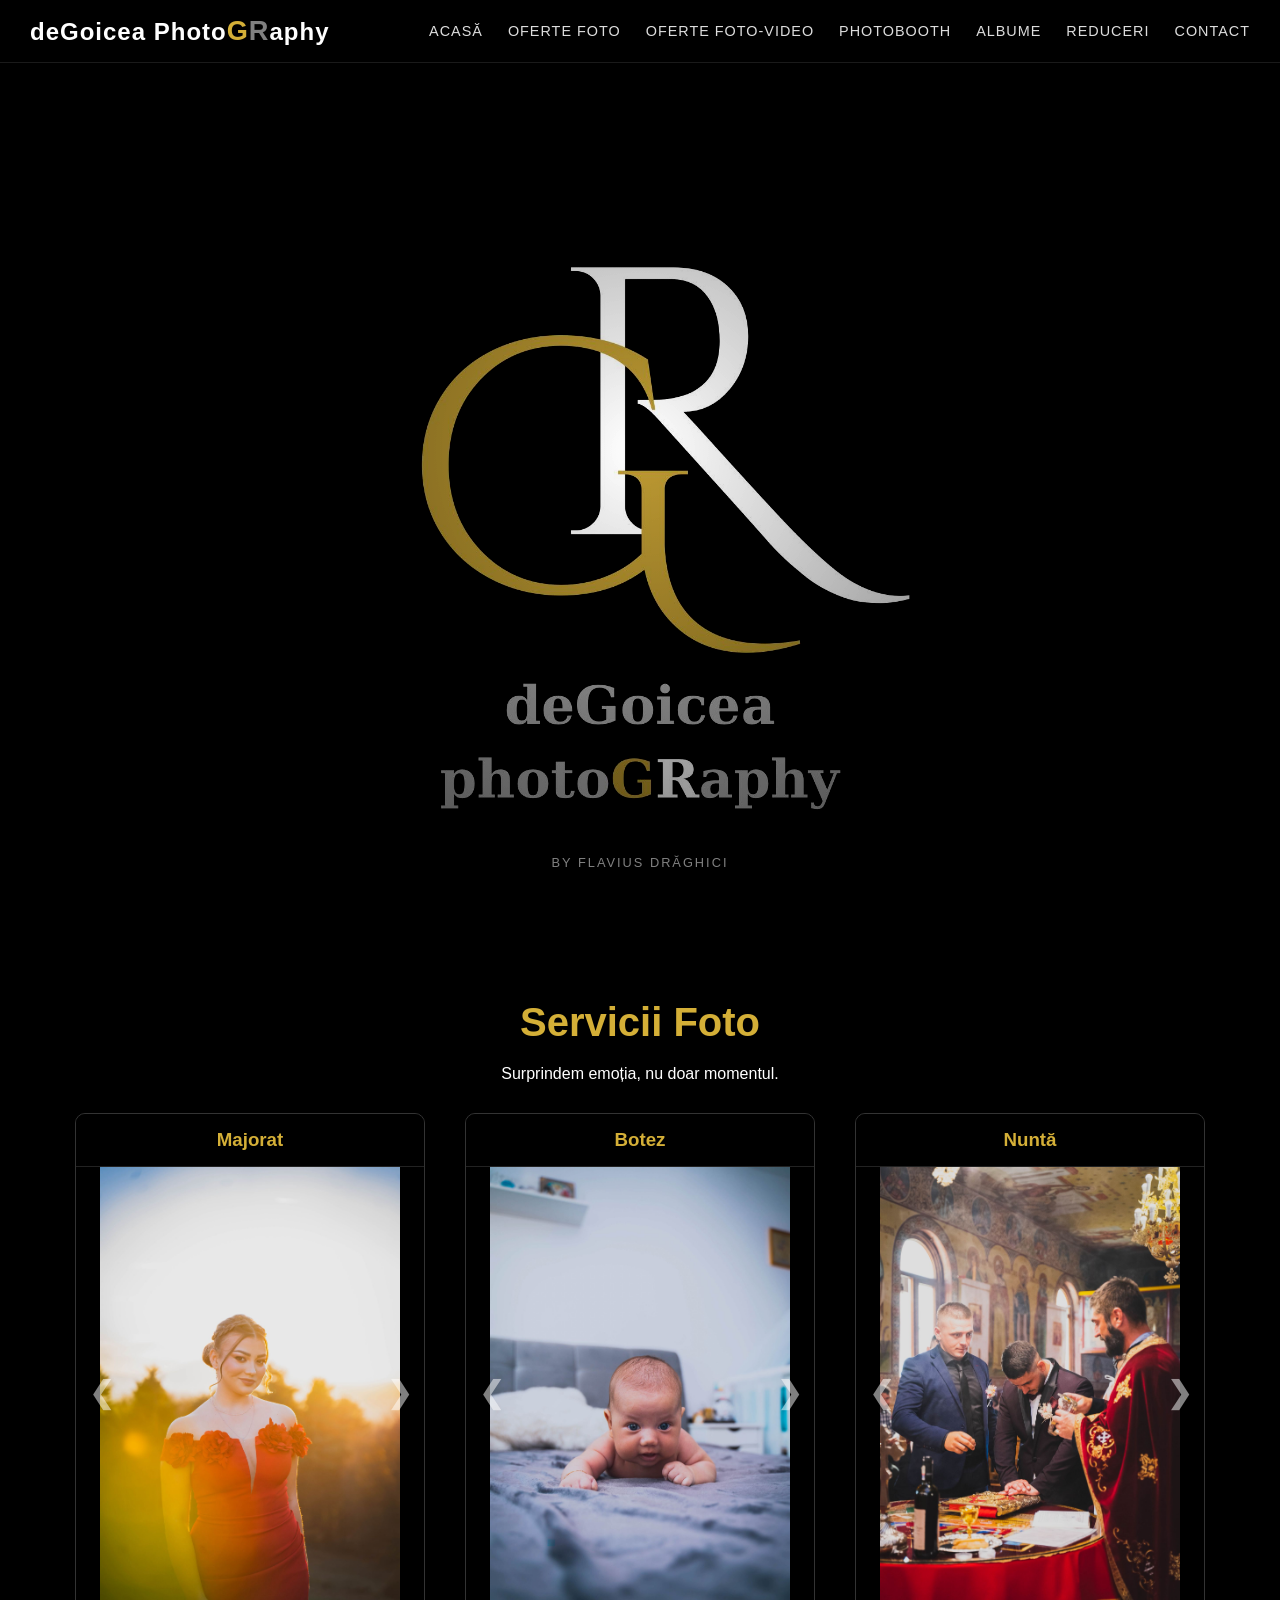
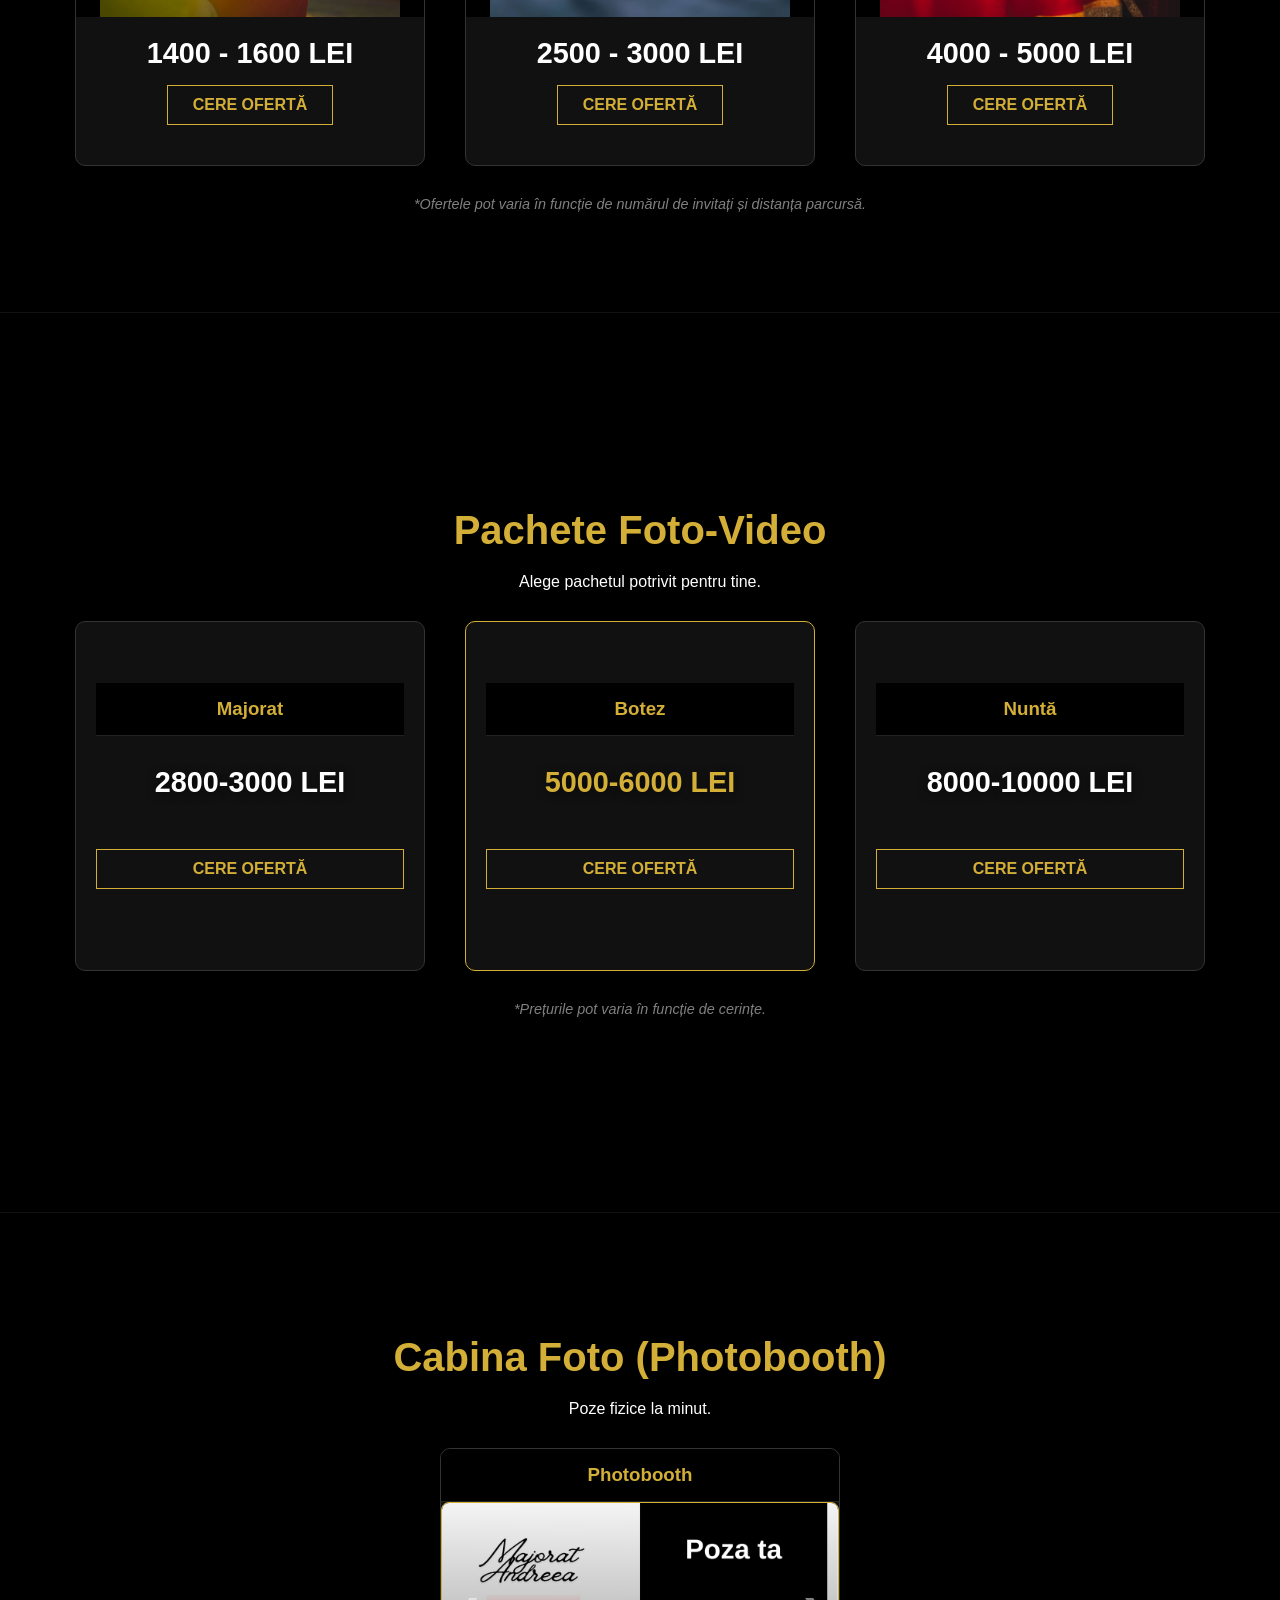
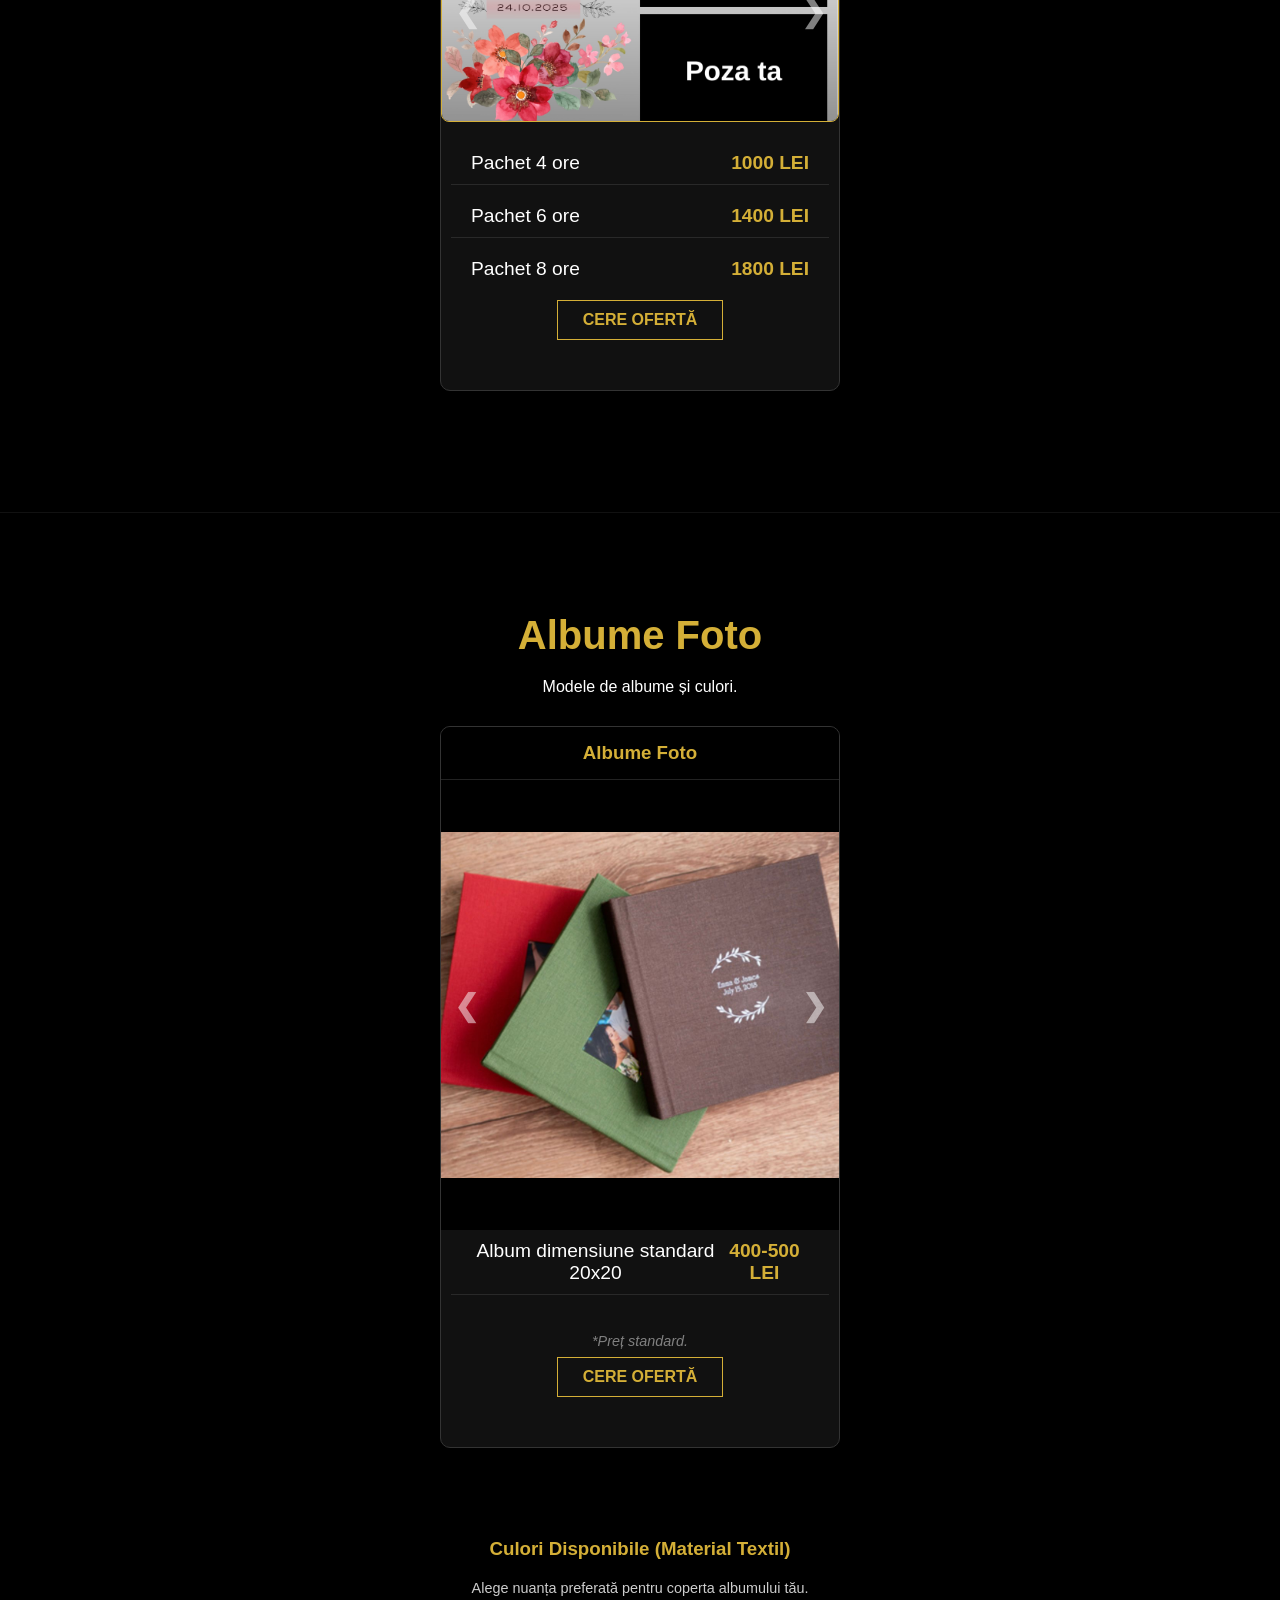
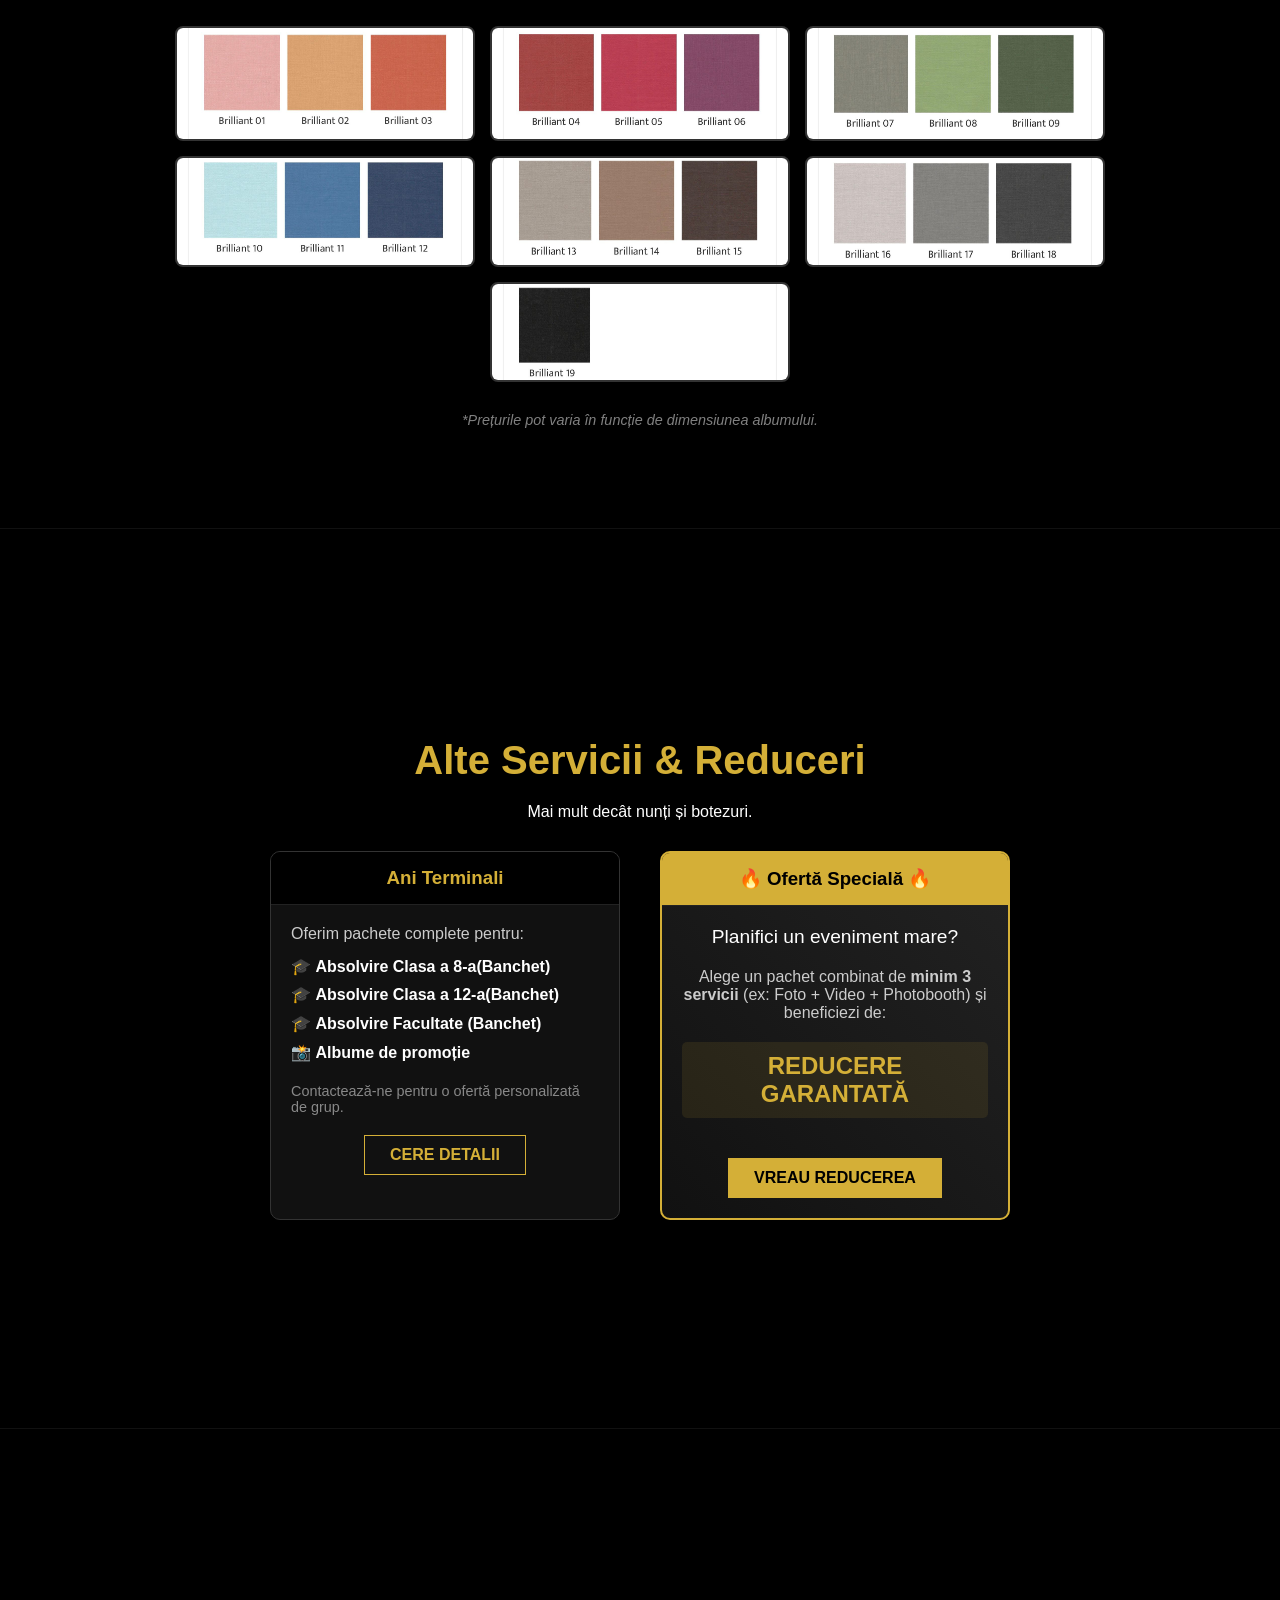
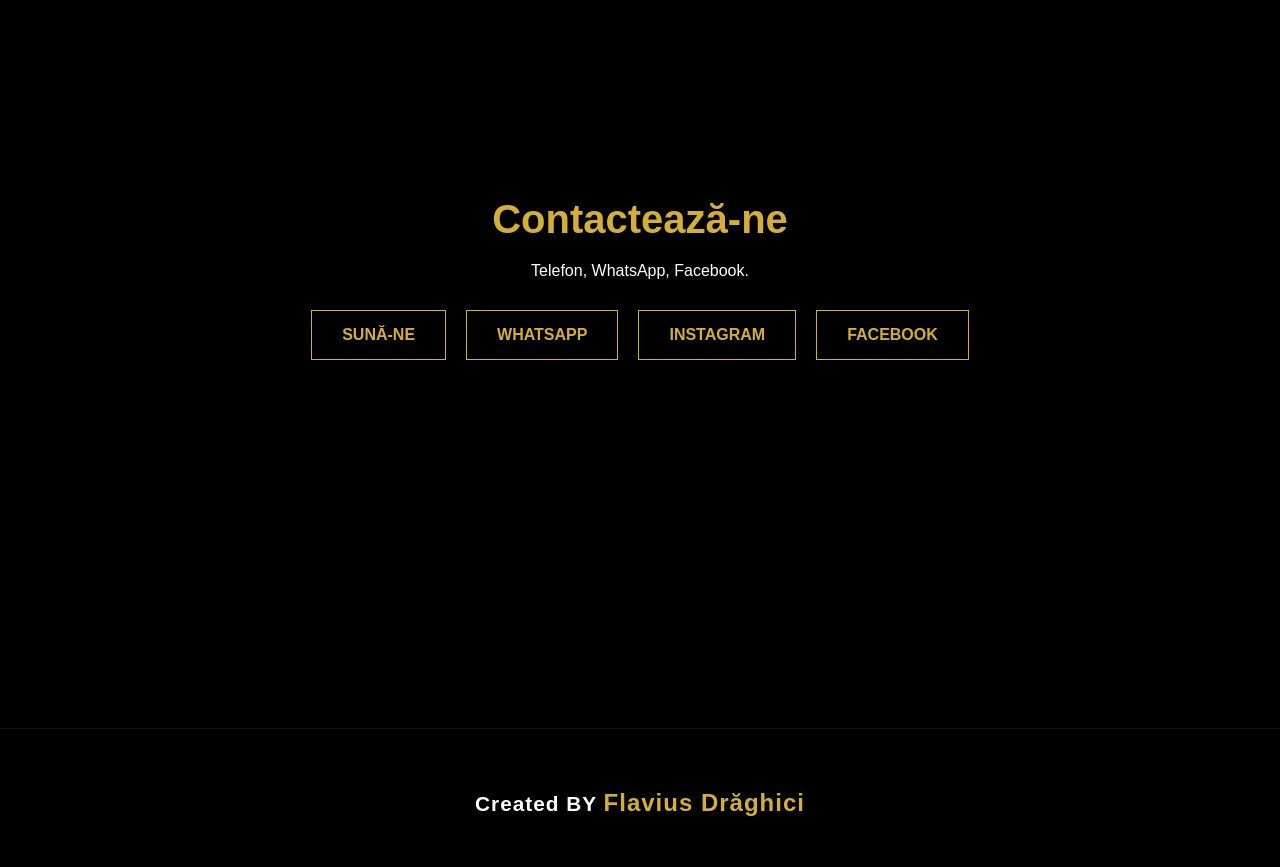
==== index.html @ 63324af4 "44" ====
<!DOCTYPE html>
<html lang="ro">
<head>
    <meta charset="UTF-8">
    <meta name="viewport" content="width=device-width, initial-scale=1.0">
    
    <title>deGoicea Photography | Foto Video Nuntă, Botez & Photobooth</title>
    <meta name="description" content="Servicii foto-video profesionale in Brasov/Sfantu Gheorghe pentru evenimente: nuntă, botez, majorat. Pachete complete cu album foto și cabină foto (Photobooth). Rezervă acum!">
    <meta name="keywords" content="fotograf nunta, videograf, Brasov , Sfantu Gheorghe photobooth,Radu Goicea , deGoicea, cabina foto, albume, botez, majorat, Flavius Draghici, servicii foto video">
    <meta name="author" content="Flavius Draghici">
    <meta name="google-site-verification" content="e7RHncGs06inDxE-8_WBn3KpvZpUdqWxlBKmSn4Ov7I" />
    <meta name="google-site-verification" content="tW8P6WpQuW4oYFy0KogLDbgO_B8goozLkL3mRlxylmc" />

    <link rel="stylesheet" href="style.css">
    <link href="https://fonts.googleapis.com/css2?family=Montserrat:wght@400;700&display=swap" rel="stylesheet">
    <link rel="icon" type="image/png" href="favicon.png">
</head>
<body>

    <nav class="navbar">
        <div class="logo-text">
            deGoicea Photo<span class="litera-g">G</span><span class="litera-r">R</span>aphy
        </div>

        <div class="hamburger">
            <span class="bar"></span>
            <span class="bar"></span>
            <span class="bar"></span>
        </div>

        <ul class="nav-links">
            <li><a href="#home">Acasă</a></li>
            <li><a href="#oferte-foto">Oferte Foto</a></li>
            <li><a href="#oferte-video">Oferte Foto-Video</a></li>
            <li><a href="#photoboot">Photobooth</a></li>
            <li><a href="#albume">Albume</a></li>
            <li><a href="#alte-servicii">Reduceri</a></li>
            <li><a href="#contact">Contact</a></li>
        </ul>
    </nav>

    <section id="home" class="hero-section">
        <div class="background-animat"></div>
        <footer>by Flavius Drăghici</footer>
    </section>

    <section id="oferte-foto" class="content-section">
        <h2>Servicii Foto</h2>
        <p>Surprindem emoția, nu doar momentul.</p>

        <div class="oferte-container">
            
            <div class="pachet-card">
                <h3>Majorat</h3>
                
                <div class="carousel" id="carousel-majorat">
                    <div class="carousel-images">
                        <img src="images/Majorat1.jpeg" alt="Foto 1" class="active">
                        <img src="images/Majorat2.jpeg" alt="Foto 2">
                        <img src="images/Majorat3.jpeg" alt="Foto 3">
                        <img src="images/Majorat5.jpeg" alt="Foto 5">
                        <img src="images/Majorat6.jpeg" alt="Foto 6">
                        <img src="images/Majorat7.jpeg" alt="Foto 7">
                        <img src="images/Majorat8.jpeg" alt="Foto 8">
                    </div>
                    <button class="prev" onclick="moveSlide('carousel-majorat', -1)">&#10094;</button>
                    <button class="next" onclick="moveSlide('carousel-majorat', 1)">&#10095;</button>
                </div>

                <div class="detalii-pret">
                    <span class="pret">1400 - 1600 LEI</span>
                    <a href="#contact" class="btn-rezerva">Cere Ofertă</a>
                </div>
            </div>

            <div class="pachet-card">
                <h3>Botez</h3>
                
                <div class="carousel" id="carousel-botez">
                    <div class="carousel-images">
                        <img src="images/Botez1.jpeg" alt="Foto 1" class="active">
                        <img src="images/Botez2.jpeg" alt="Foto 2">
                        <img src="images/Botez3.jpeg" alt="Foto 3">
                        <img src="images/Botez4.jpeg" alt="Foto 4">
                        <img src="images/Botez5.jpeg" alt="Foto 5">
                    </div>
                    <button class="prev" onclick="moveSlide('carousel-botez', -1)">&#10094;</button>
                    <button class="next" onclick="moveSlide('carousel-botez', 1)">&#10095;</button>
                </div>

                <div class="detalii-pret">
                    <span class="pret">2500 - 3000 LEI</span>
                    <a href="#contact" class="btn-rezerva">Cere Ofertă</a>
                </div>
            </div>

            <div class="pachet-card">
                <h3>Nuntă</h3>
                
                <div class="carousel" id="carousel-nunta">
                    <div class="carousel-images">
                        <img src="images/Nunta1.jpeg" alt="Foto 1" class="active">
                        <img src="images/Nunta2.jpeg" alt="Foto 2">
                        <img src="images/Nunta3.jpeg" alt="Foto 3">
                        <img src="images/Nunta4.jpeg" alt="Foto 4">
                        <img src="images/Nunta5.jpeg" alt="Foto 5">
                        <img src="images/Nunta6.jpeg" alt="Foto 6">
                    </div>
                    <button class="prev" onclick="moveSlide('carousel-nunta', -1)">&#10094;</button>
                    <button class="next" onclick="moveSlide('carousel-nunta', 1)">&#10095;</button>
                </div>

                <div class="detalii-pret">
                    <span class="pret">4000 - 5000 LEI</span>
                    <a href="#contact" class="btn-rezerva">Cere Ofertă</a>
                </div>
            </div>

        </div>
        <p class="nota-disclaimer">
        *Ofertele pot varia în funcție de numărul de invitați și distanța parcursă.
        </p>
    </section>

    <section id="oferte-video" class="content-section">
        <h2>Pachete Foto-Video</h2>
        <p>Alege pachetul potrivit pentru tine.</p>

        <div class="oferte-container">
            
            <div class="pachet-card card-simplu">
                <h3>Majorat</h3>
                <span class="pret-mare">2800-3000 LEI</span>
                <a href="#contact" class="btn-rezerva">Cere Ofertă</a>
            </div>

            <div class="pachet-card card-simplu" style="border-color: #d4af37;">
                <h3 style="color: #d4af37;">Botez</h3>
                <span class="pret-mare" style="color: #d4af37;">5000-6000 LEI</span>
                <a href="#contact" class="btn-rezerva">Cere Ofertă</a>
            </div>

            <div class="pachet-card card-simplu">
                <h3>Nuntă</h3>
                <span class="pret-mare">8000-10000 LEI</span>
                <a href="#contact" class="btn-rezerva">Cere Ofertă</a>
            </div>

        </div>

        <p class="nota-disclaimer">
            *Prețurile pot varia în funcție de cerințe.
        </p>
    </section>

    <section id="photoboot" class="content-section">
        <h2>Cabina Foto (Photobooth)</h2>
        <p>Poze fizice la minut.</p>

        <div class="oferte-container">
            <div class="pachet-card card-booth">
                
                <h3>Photobooth</h3>

                <div class="carousel" id="carousel-booth">
                    <button class="carousel-btn prev" onclick="moveSlide('carousel-booth', -1)">&#10094;</button>
                    
                    <div class="carousel-images">
                        <img src="images/booth3.jpeg" alt="Cabina 1" class="slide active">
                        <img src="images/booth1.jpeg" alt="Cabina 2" class="slide">
                        <img src="images/booth2.jpeg" alt="Cabina 3" class="slide">
                        <img src="images/booth4.jpeg" alt="Cabina 3" class="slide">
                    </div>

                    <button class="carousel-btn next" onclick="moveSlide('carousel-booth', 1)">&#10095;</button>
                </div>

                <div class="lista-preturi">
                    <p class="pachet">Pachet 4 ore <span class="pret-auriu">1000 LEI</span></p>
                    <p class="pachet">Pachet 6 ore <span class="pret-auriu">1400 LEI</span></p>
                    <p class="pachet">Pachet 8 ore <span class="pret-auriu">1800 LEI</span></p>
                </div>

                <a href="#contact" class="btn-rezerva">Cere Ofertă</a>
            
            </div>
        </div>
    </section>

    <section id="albume" class="content-section">
        <h2>Albume Foto</h2>
        <p>Modele de albume și culori.</p>
            <div class="oferte-container">
                 <div class="pachet-card card-booth">
                
                     <h3>Albume Foto</h3>

                <div class="carousel" id="carousel-album">
                    <button class="carousel-btn prev" onclick="moveSlide('carousel-album', -1)">&#10094;</button>
                    
                    <div class="carousel-images">
                        <img src="images/Albume2.jpeg" alt="Cabina 1" class="slide active">
                        <img src="images/Albume1.jpeg" alt="Cabina 2" class="slide">
                        <img src="images/Albume3.jpeg" alt="Cabina 3" class="slide">
                    </div>

                    <button class="carousel-btn next" onclick="moveSlide('carousel-album', 1)">&#10095;</button>
                </div>

                <div class="lista-preturi">
                    <p class="pachet">Album dimensiune standard 20x20 <span class="pret-auriu">400-500 LEI</span></p>
                    <p class="nota-disclaimer" style="padding: 8px;">
                         *Preț standard.
                    </p>
                </div>
                <a href="#contact" class="btn-rezerva">Cere Ofertă</a>
            </div>
            <div class="paletar-container" style="margin-top: 50px; max-width: 1000px; width: 100%;">
        <h3 style="color: #d4af37; margin-bottom: 20px;">Culori Disponibile (Material Textil)</h3>
        <p style="margin-bottom: 30px; font-size: 0.9rem; color: #ccc;">Alege nuanța preferată pentru coperta albumului tău.</p>
        
        <div class="grid-culori">
            <img src="images/Culori1.jpeg" alt="Culori 1-3">
            <img src="images/Culori2.jpeg" alt="Culori 4-6">
            <img src="images/Culori3.jpeg" alt="Culori 7-9">
            <img src="images/Culori4.jpeg" alt="Culori 10-12">
            <img src="images/Culori5.jpeg" alt="Culori 13-15">
            <img src="images/Culori6.jpeg" alt="Culori 16-18">
            <img src="images/Culori7.jpeg" alt="Culori 19">
        </div>
    </div>
        </div>
        <p class="nota-disclaimer">
            *Prețurile pot varia în funcție de dimensiunea albumului.
        </p>
    </section>
    <section id="alte-servicii" class="content-section">
    <h2>Alte Servicii & Reduceri</h2>
    <p>Mai mult decât nunți și botezuri.</p>

    <div class="oferte-container">
        
        <div class="pachet-card card-simplu">
            <h3>Ani Terminali</h3>
            <div style="padding: 20px; text-align: left;">
                <p style="margin-bottom: 10px; color: #ccc;">Oferim pachete complete pentru:</p>
                <ul style="list-style: none; color: #fff; line-height: 1.8;">
                    <li>🎓 <strong>Absolvire Clasa a 8-a(Banchet)</strong></li>
                    <li>🎓 <strong>Absolvire Clasa a 12-a(Banchet)</strong></li>
                    <li>🎓 <strong>Absolvire Facultate (Banchet)</strong></li>
                    <li>📸 <strong>Albume de promoție</strong></li>
                </ul>
                <p style="margin-top: 15px; font-size: 0.9rem; color: #888;">
                    Contactează-ne pentru o ofertă personalizată de grup.
                </p>
            </div>
            <a href="#contact" class="btn-rezerva">Cere Detalii</a>
        </div>

        <div class="pachet-card card-simplu" style="border: 2px solid #d4af37; background: linear-gradient(45deg, #111, #222);">
            <h3 style="background-color: #d4af37; color: #000;">🔥 Ofertă Specială 🔥</h3>
            
            <div style="padding: 20px;">
                <p style="font-size: 1.2rem; color: #fff; margin-bottom: 20px;">
                    Planifici un eveniment mare?
                </p>
                <p style="color: #ccc; margin-bottom: 20px;">
                    Alege un pachet combinat de <strong>minim 3 servicii</strong> (ex: Foto + Video + Photobooth) și beneficiezi de:
                </p>
                
                <div style="background-color: rgba(212, 175, 55, 0.1); padding: 10px; border-radius: 5px; margin-bottom: 20px;">
                    <span style="font-size: 1.5rem; color: #d4af37; font-weight: bold;">REDUCERE GARANTATĂ</span>
                </div>
            </div>
            
            <a href="#contact" class="btn-rezerva" style="background-color: #d4af37; color: #000;">Vreau Reducerea</a>
        </div>

    </div>
</section>

    <section id="contact" class="content-section">
        <h2>Contactează-ne</h2>
        <p>Telefon, WhatsApp, Facebook.</p>
        
        <div class="social-buttons" style="margin-top: 30px; display: flex; gap: 20px; justify-content: center; flex-wrap: wrap;">
            <a href="tel:+40757742202" class="btn-contact" style="text-decoration: none; padding: 15px 30px; border: 1px solid #d4af37; color: #d4af37; font-weight: bold; text-transform: uppercase;">
                Sună-ne
            </a>
            <a href="https://wa.me/40757742202" class="btn-contact" style="text-decoration: none; padding: 15px 30px; border: 1px solid #d4af37; color: #d4af37; font-weight: bold; text-transform: uppercase;">
                WhatsApp
            </a>
            <a href="https://instagram.com/degoicea" class="btn-contact" style="text-decoration: none; padding: 15px 30px; border: 1px solid #d4af37; color: #d4af37; font-weight: bold; text-transform: uppercase;">
                 Instagram
            </a>
            <a href="https://www.facebook.com/goiceaR?locale=ro_RO" class="btn-contact" style="text-decoration: none; padding: 15px 30px; border: 1px solid #d4af37; color: #d4af37; font-weight: bold; text-transform: uppercase;">
                 facebook
            </a>
        </div>
    </section>

</section>
              
</div> <div class="semnatura-vizibila">
        Created BY <span class="nume-autor">Flavius Drăghici</span>
    </div>

    <script>
        // --- 1. SCRIPT PENTRU CARUSELE (UNIVERSAL) ---
        // Această funcție merge pentru ORICE carusel, dacă îi dai ID-ul corect
        function moveSlide(carouselId, directie) {
            const carousel = document.getElementById(carouselId);
            
            // Verificare de siguranță
            if (!carousel) {
                console.error("Nu am găsit caruselul cu ID-ul:", carouselId);
                return;
            }

            // Găsim imaginile din acest carusel specific
            // Căutăm fie în .carousel-images, fie direct img cu clasa slide
            let images = carousel.querySelectorAll('.carousel-images img');
            if (images.length === 0) {
                 images = carousel.querySelectorAll('.slide');
            }

            // Găsim care e activă acum
            let indexActiv = 0;
            images.forEach((img, index) => {
                if (img.classList.contains('active')) {
                    indexActiv = index;
                    img.classList.remove('active'); 
                }
            });

            // Calculăm următorul index
            let indexNou = indexActiv + directie;

            // Logica circulară (de la capăt)
            if (indexNou >= images.length) {
                indexNou = 0;
            }
            if (indexNou < 0) {
                indexNou = images.length - 1;
            }

            // Activăm noua imagine
            images[indexNou].classList.add('active');
        }

        // --- 2. SCRIPT PENTRU MENIUL DE MOBIL (HAMBURGER) ---
        document.addEventListener('DOMContentLoaded', () => {
            const hamburger = document.querySelector(".hamburger");
            const navMenu = document.querySelector(".nav-links");

            if (hamburger && navMenu) {
                hamburger.addEventListener("click", () => {
                    hamburger.classList.toggle("active");
                    navMenu.classList.toggle("active");
                });

                document.querySelectorAll(".nav-links li a").forEach(n => n.addEventListener("click", () => {
                    hamburger.classList.remove("active");
                    navMenu.classList.remove("active");
                }));
            }
        });
    </script>
    <script>
  window.va = window.va || function () { (window.vaq = window.vaq || []).push(arguments); };
</script>
<script defer src="/_vercel/insights/script.js"></script>
</body>
</html>
---- style.css ----
/* --- 1. RESETARE & GENERAL --- */
* {
    margin: 0;
    padding: 0;
    box-sizing: border-box;
}

html {
    scroll-behavior: smooth;
}

body {
    font-family: 'Segoe UI', Tahoma, Geneva, Verdana, sans-serif;
    background-color: #000;
    color: #fff;
    overflow-x: hidden; /* Previne scroll-ul orizontal nedorit */
}

/* --- 2. NAVIGARE (NAVBAR) --- */
.navbar {
    position: fixed;
    top: 0;
    left: 0;
    width: 100%;
    padding: 15px 30px;
    display: flex;
    justify-content: space-between; /* Logo stânga, Meniu dreapta */
    align-items: center;
    z-index: 1000;
    background: rgba(0, 0, 0, 0.9); /* Negru aproape opac */
    backdrop-filter: blur(10px);
    border-bottom: 1px solid rgba(255, 255, 255, 0.1);
}

.logo-text {
    font-size: 1.5rem;
    font-weight: bold;
    letter-spacing: 1px;
    color: #fff;
    text-transform: none;
    z-index: 1002; /* Peste meniul negru de mobil */
}

.litera-g { color: #d4af37; font-size: 1.7rem; }
.litera-r { color: #808080; font-size: 1.7rem; }

.nav-links {
    list-style: none;
    display: flex;
    gap: 25px;
}

.nav-links li a {
    text-decoration: none;
    color: #ddd;
    font-size: 0.9rem;
    font-weight: 500;
    text-transform: uppercase;
    letter-spacing: 1px;
    transition: 0.3s;
}

.nav-links li a:hover {
    color: #d4af37;
}

/* --- 3. HAMBURGER MENU (Ascuns pe Laptop) --- */
.hamburger {
    display: none;
    cursor: pointer;
    z-index: 1002; /* Peste meniul care se deschide */
}

.bar {
    display: block;
    width: 25px;
    height: 3px;
    margin: 5px auto;
    transition: all 0.3s ease-in-out;
    background-color: white;
}

/* --- 4. HERO SECTION & ANIMAȚII --- */
.hero-section {
    height: 100vh;
    width: 100%;
    position: relative;
    overflow: hidden;
    display: flex;
    justify-content: center;
    align-items: center;
}

.background-animat {
    position: absolute;
    top: 0;
    left: 0;
    width: 100%;
    height: 100%;
    z-index: -1;
    background-image: 
        radial-gradient(circle at center, rgba(0,0,0,0.2) 0%, rgba(0,0,0,0.9) 100%),
        url('images/logo-bg.jpeg'); 
    background-size: contain; 
    background-repeat: no-repeat;
    background-position: center center;
    filter: brightness(1.2) contrast(1.1);
    animation: miscareValuriProfi 8s ease-in-out infinite alternate;
}

@keyframes miscareValuriProfi {
    0% { transform: scale(0.95) translateY(5px); }
    100% { transform: scale(1.05) translateY(-5px); }
}

footer {
    position: absolute;
    bottom: 30px;
    left: 0;
    width: 100%;
    text-align: center;
    font-size: 0.8rem;
    color: rgba(255, 255, 255, 0.5);
    letter-spacing: 2px;
    text-transform: uppercase;
    z-index: 20;
}

/* --- 5. SECȚIUNI GENERALE --- */
.content-section {
    min-height: 100vh; /* O secțiune = Un ecran */
    padding: 100px 20px;
    border-bottom: 1px solid #111;
    display: flex;
    flex-direction: column;
    justify-content: center;
    align-items: center;
    text-align: center;
    background-color: #000;
}

.content-section h2 {
    font-size: 2.5rem;
    color: #d4af37;
    margin-bottom: 20px;
}

/* --- 6. PACHETE & CARUSEL STANDARD (FOTO) --- */
.oferte-container {
    display: flex;
    flex-wrap: wrap;
    justify-content: center;
    gap: 40px;
    margin-top: 30px;
    width: 100%;
}

.pachet-card {
    background-color: #111;
    border: 1px solid #333;
    border-radius: 10px;
    width: 100%;
    max-width: 350px;
    overflow: hidden;
    transition: 0.3s;
    box-shadow: 0 4px 15px rgba(0,0,0,0.5);
}

.pachet-card:hover {
    transform: translateY(-5px);
    border-color: #d4af37;
}

.pachet-card h3 {
    padding: 15px;
    background-color: #000;
    color: #d4af37;
    margin: 0;
    border-bottom: 1px solid #222;
}

.nota-disclaimer {
    margin-top: 30px;
    text-align: center;
    font-style: italic;
    width: 100%;
    font-size: 0.9rem;
    color: #808080;
}

/* STIL CARUSEL GENERAL (Pentru imaginile Portret de sus) */
.carousel {
    position: relative;
    width: 100%;
    height: 450px; /* Înalt pentru poze portret */
    background-color: #000;
}

.carousel-images {
    width: 100%;
    height: 100%;
}

.carousel-images img {
    width: 100%;
    height: 100%;
    object-fit: contain; /* Se vede toată poza, netăiată */
    display: none;
}

.carousel-images img.active {
    display: block;
    animation: fadeEffect 0.5s;
}

@keyframes fadeEffect {
    from {opacity: 0.4} 
    to {opacity: 1}
}

/* BUTOANE SĂGEȚI (Valabil pentru toate caruselele) */
.prev, .next {
    cursor: pointer;
    position: absolute;
    top: 0;
    height: 100%;
    width: 50px;
    color: rgba(255, 255, 255, 0.5);
    font-weight: bold;
    font-size: 30px;
    border: none;
    background-color: transparent;
    display: flex;
    align-items: center;
    justify-content: center;
    z-index: 10;
    transition: 0.3s;
}

.prev { left: 0; }
.next { right: 0; }

.prev:hover, .next:hover {
    background-color: rgba(0,0,0,0.6);
    color: #d4af37;
}

/* --- ELEMENTE DE PREȚ & LISTE --- */
.detalii-pret {
    padding: 20px;
    text-align: center;
}

.pret {
    display: block;
    font-size: 1.8rem;
    font-weight: bold;
    color: #fff;
    margin-bottom: 15px;
}

.pret-mare {
    font-size: 1.8rem;
    font-weight: 700;
    color: #fff;
    margin-bottom: 20px;
    display: block;
    text-shadow: 0 2px 10px rgba(0,0,0,0.5);
}

.pachet {
    font-size: 1.2rem;
    font-weight: 500;
    color: #fff;
    margin-bottom: 10px;
    padding-bottom: 10px;
    border-bottom: 1px solid rgba(255,255,255,0.1);
    display: flex; 
    padding: 10px 20px;
    justify-content: space-between;
}

.pachet:last-of-type {
    border-bottom: none;
}

.pret-auriu {
    color: #d4af37;
    font-weight: bold;
}

.btn-rezerva {
    display: inline-block;
    padding: 10px 25px;
    border: 1px solid #d4af37;
    color: #d4af37;
    text-decoration: none;
    text-transform: uppercase;
    font-weight: bold;
    transition: 0.3s;
    margin-bottom: 20px; /* Asigură distanța jos */
}

.btn-rezerva:hover {
    background-color: #d4af37;
    color: #000;
}

/* Stil specific VIDEO */
#oferte-video .pachet-card {
    min-height: 350px;
    padding: 50px 20px;
    display: flex;
    flex-direction: column;
    justify-content: center;
    gap: 30px;
}

/* --- 8. STILURI PHOTOBOOTH (NOU & CURAT) --- */
/* Aceste reguli suprascriu stilurile generale doar pentru Cabina Foto */

/* Facem cardul mai îngust și centrat */
.card-booth {
    width: 100%;
    max-width: 400px; /* Era prea lat, acum e finuț */
    margin: 0 auto;
    padding-bottom: 30px;
}

/* Forțăm caruselul de booth să fie mic și panoramic */
#carousel-booth {
    height: 220px;       /* Înălțime fixă mică */
    min-height: auto;
    margin-bottom: 20px;
    border-radius: 8px;
    overflow: hidden;
    border: 1px solid #d4af37;
}

/* Aranjăm pozele în interiorul caruselului de booth */
#carousel-booth .carousel-images img {
    width: 100%;
    height: 100%;        /* Umple exact cutia de 220px */
    object-fit: cover;   /* Taie marginile invizibile, nu deformează */
    border: none;
}

/* Săgețile centrate perfect */
#carousel-booth .carousel-btn {
    top: 50%;
    transform: translateY(-50%);
}

/* Spațiere pentru textul prețurilor */
.lista-preturi {
    padding: 0 10px;
}
/* --- STILURI PENTRU PALETARUL DE CULORI --- */
.grid-culori {
    display: flex;
    flex-wrap: wrap;        /* Dacă nu au loc, trec pe rândul următor */
    justify-content: center; /* Le centrează */
    gap: 15px;              /* Spațiu între poze */
}

.grid-culori img {
    width: 30%;             /* Pe laptop: 3 poze pe rând (30% + spațiu) */
    max-width: 300px;       /* Să nu fie uriașe */
    border-radius: 8px;     /* Colțuri rotunjite */
    transition: transform 0.3s ease; /* Efect fin la hover */
    border: 2px solid #333; /* Un chenar închis să arate bine pe fundal negru */
}

.grid-culori img:hover {
    transform: scale(1.3); /* Se măresc puțin când pui mouse-ul */
    border-color: #d4af37;  /* Chenarul devine auriu */
    z-index: 2;
}
/* --- STIL PENTRU SEMNĂTURA DE JOS --- */
/* --- SEMNĂTURA DE LA CONTACT --- */
/* --- SEMNĂTURA VIZIBILĂ ȘI CENTRATĂ --- */
.semnatura-vizibila {
    margin-top: 60px; 
    padding-bottom: 50px;      /* Spațiu mai mare deasupra */
    font-size: 1.3rem;      /* Scris MARE (era 1rem, acum e cu 50% mai mare) */
    color: #fff;            /* Alb, să se vadă clar pe negru */
    font-weight: 600;       /* Puțin mai gros */
    
    text-align: center;     /* CENTRARE OBLIGATORIE */
    width: 100%;            /* Să ocupe tot rândul ca să se poată centra */
    display: block;         /* Asigură că stă pe rândul lui */
    letter-spacing: 1px;    /* Spațiu între litere pentru eleganță */
}

.nume-autor {
    color: #d4af37;         /* Numele tău rămâne auriu */
    font-weight: bold;      
    font-size: 1.5rem;      /* Numele tău un pic mai mare decât restul textului */
}

/* Pe telefon, le punem mai mari, câte 2 pe rând sau 1 */
@media (max-width: 768px) {
    .grid-culori img {
        width: 45%; /* Două pe rând pe tabletă/mobil mare */
    }
}

@media (max-width: 480px) {
    .grid-culori img {
        width: 100%; /* Una sub alta pe telefoane mici, să se vadă clar */
    }
}


/* --- 9. REGULI SPECIALE PENTRU TELEFON --- */
@media (max-width: 768px) {
    .hamburger {
        display: block;
    }

    .nav-links {
        position: fixed;
        left: -100%; 
        top: 0;
        flex-direction: column; 
        background-color: #000; 
        width: 100%;
        height: 100vh; 
        text-align: center;
        justify-content: center;
        transition: 0.3s;
        padding-top: 60px;
    }

    .nav-links.active {
        left: 0;
    }

    .nav-links li {
        margin: 20px 0;
    }

    .nav-links li a {
        font-size: 1.5rem; 
    }

    .hamburger.active .bar:nth-child(2) { opacity: 0; }
    .hamburger.active .bar:nth-child(1) { transform: translateY(8px) rotate(45deg); }
    .hamburger.active .bar:nth-child(3) { transform: translateY(-8px) rotate(-45deg); }
    
    h1 { font-size: 2rem; }
}
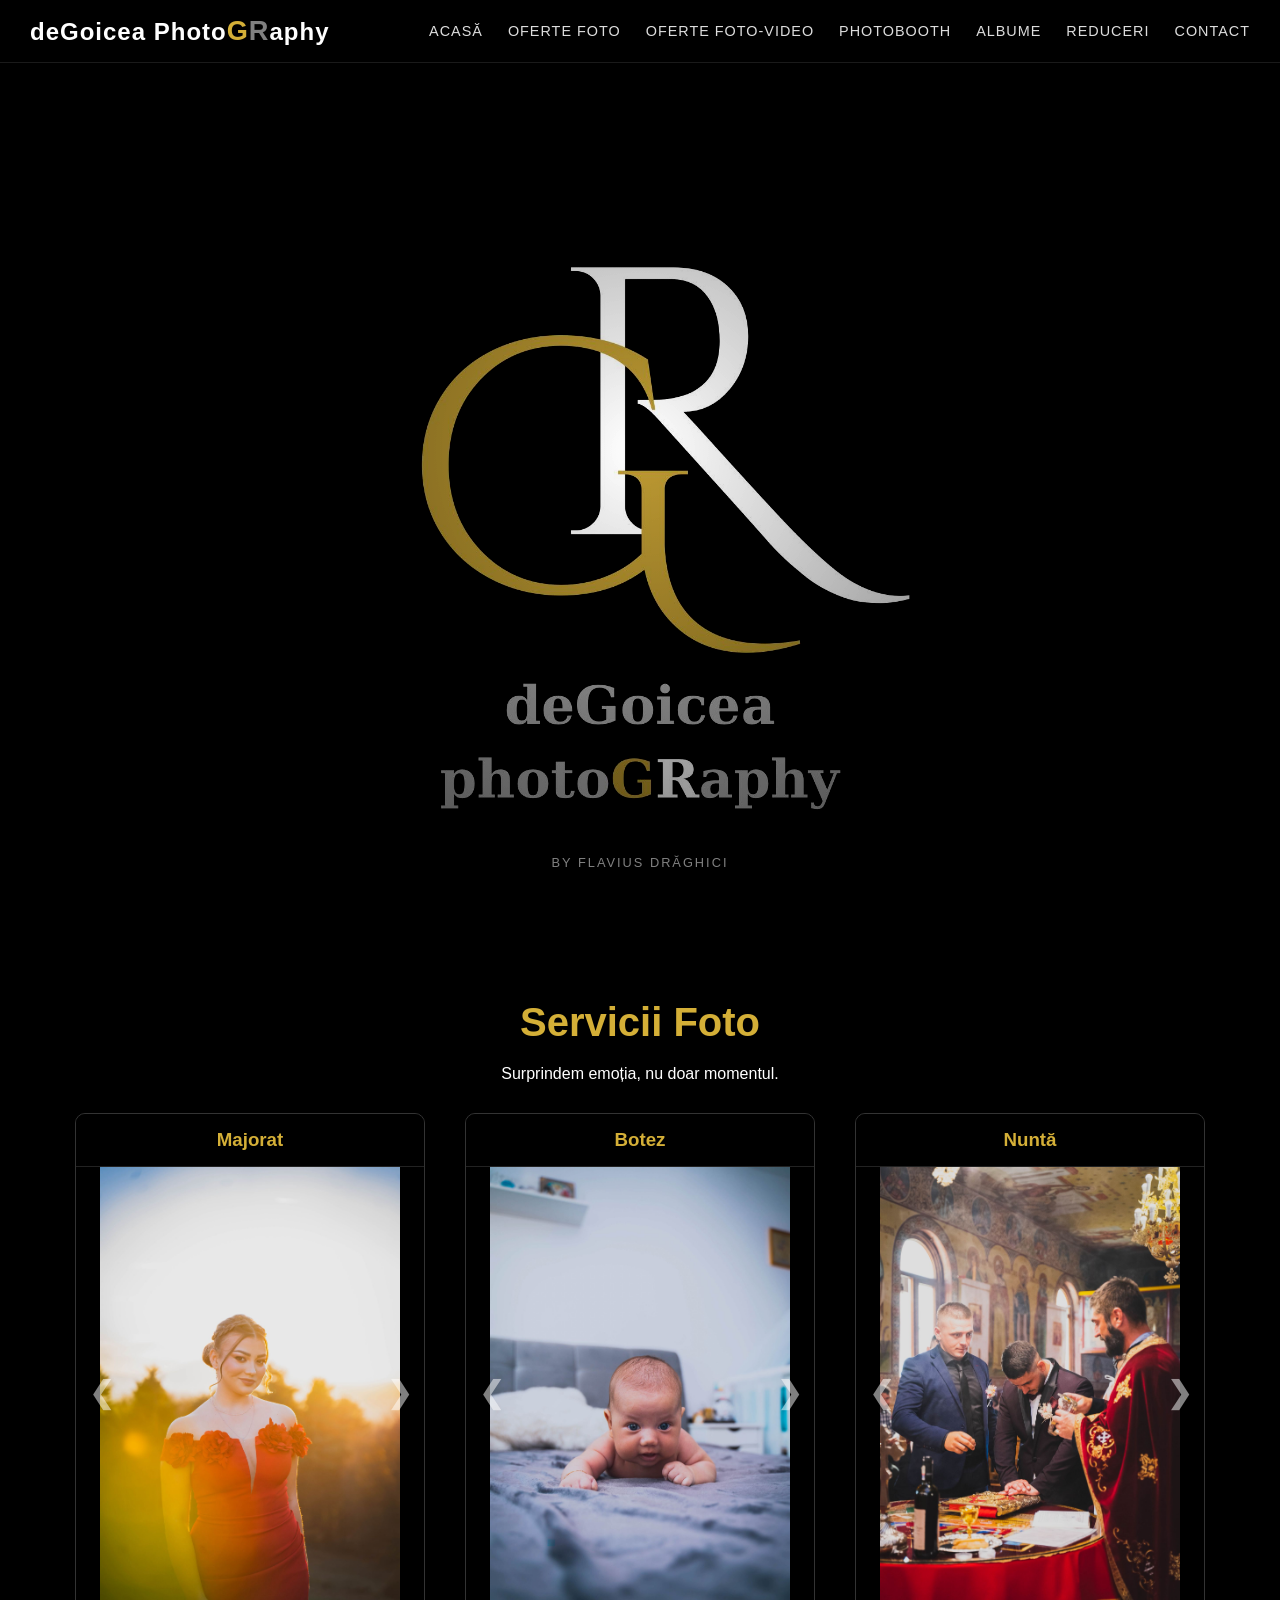
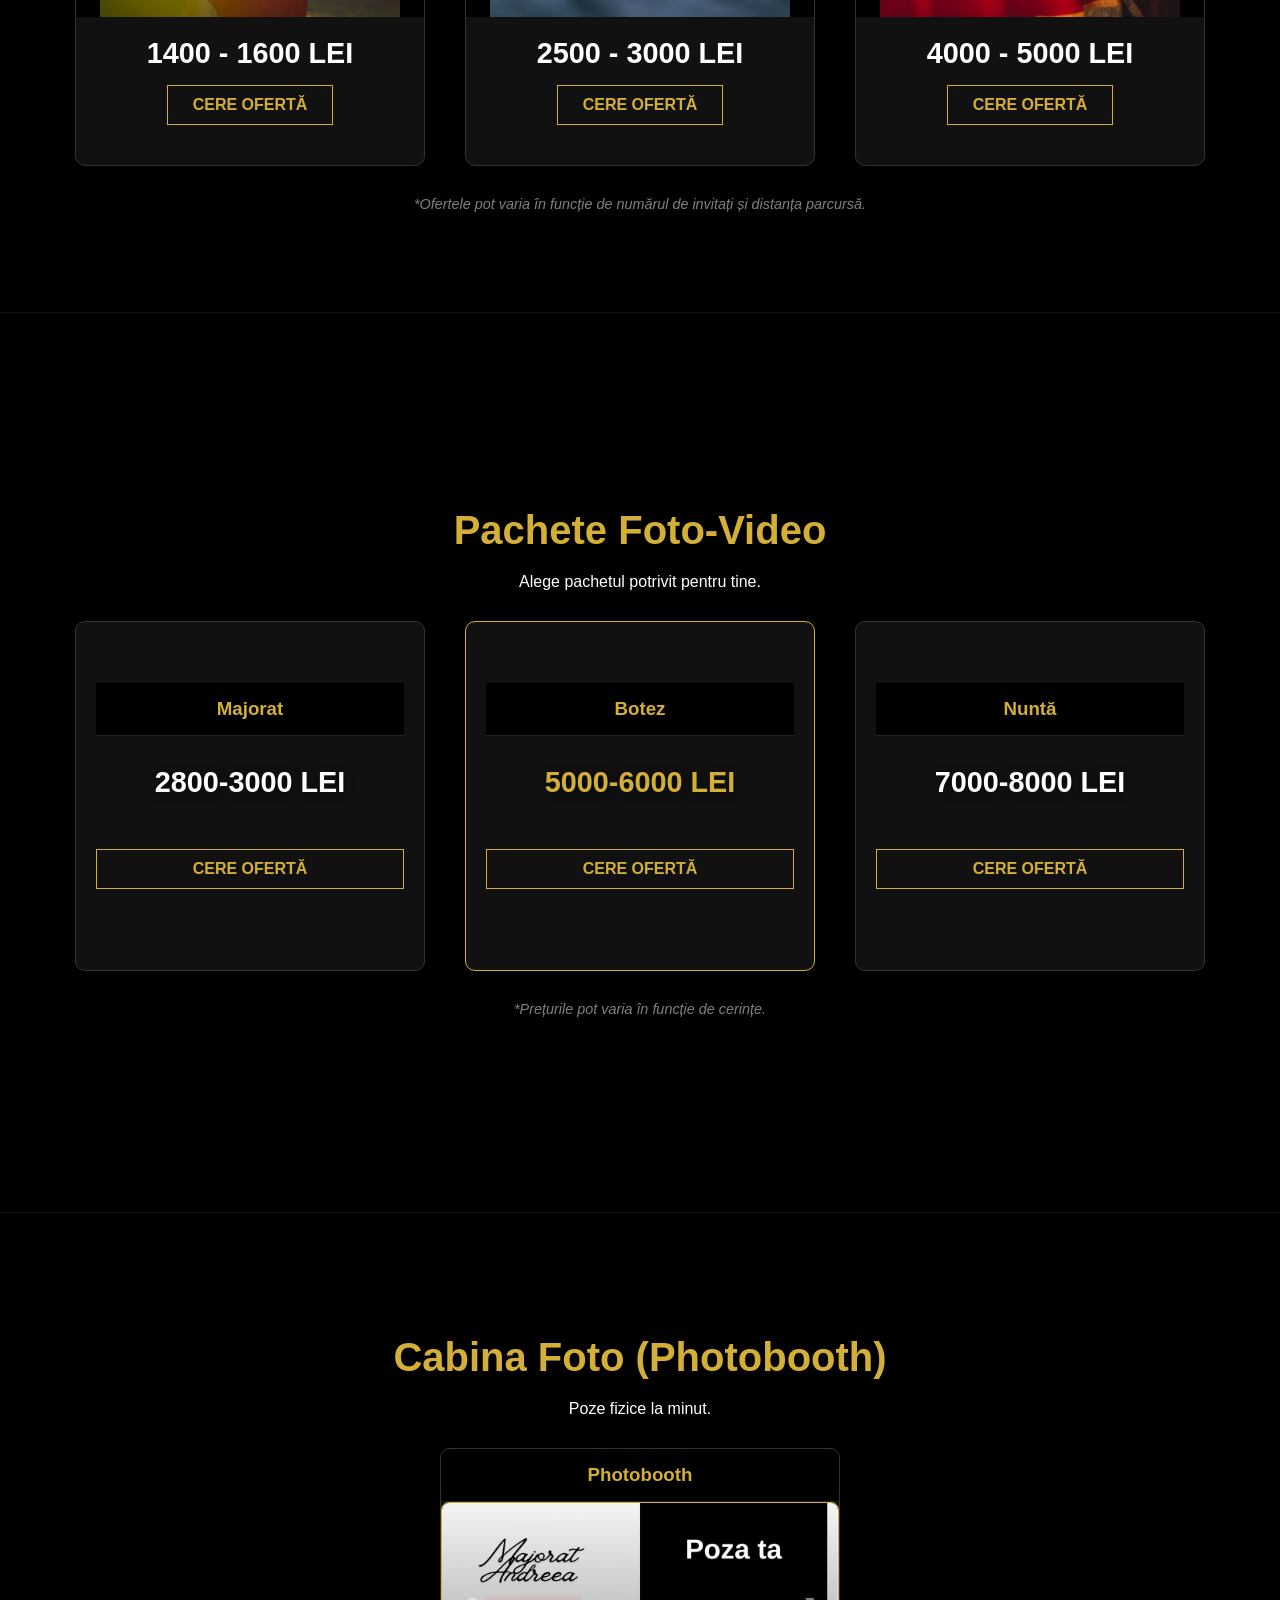
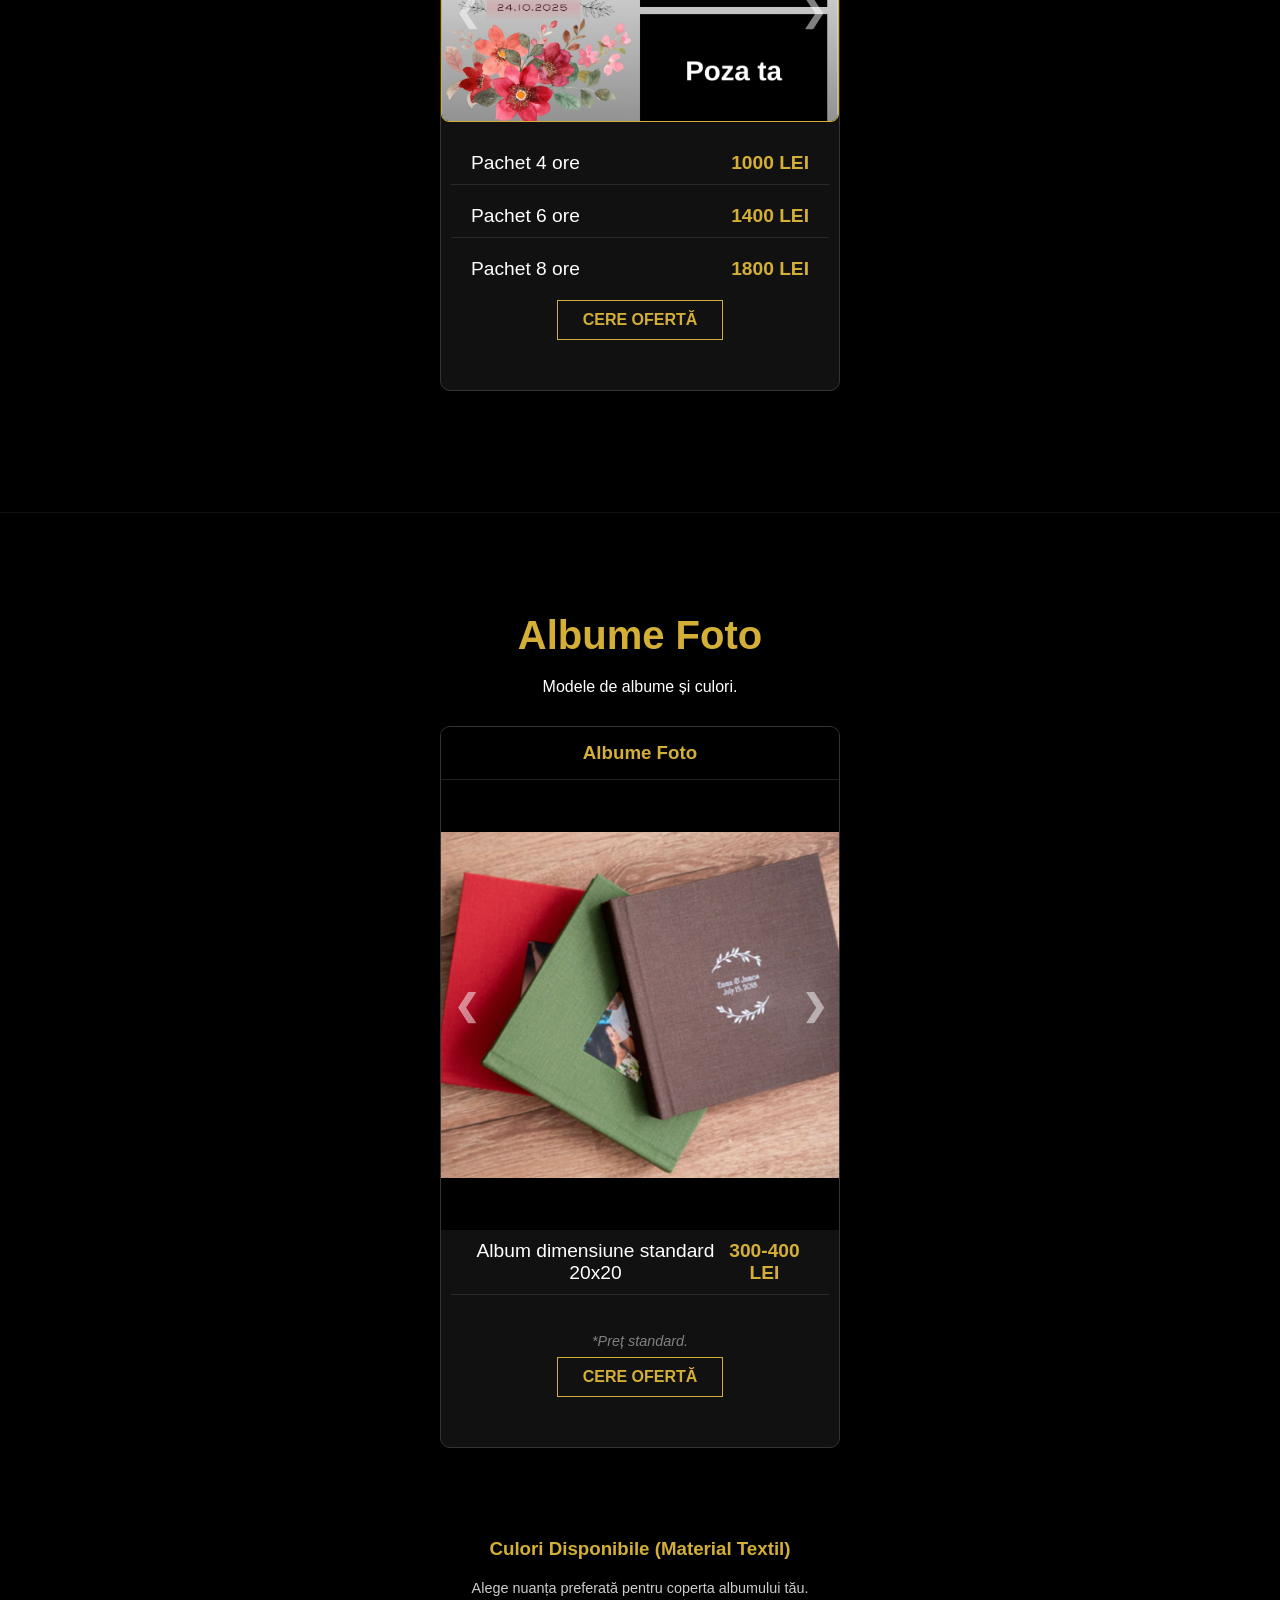
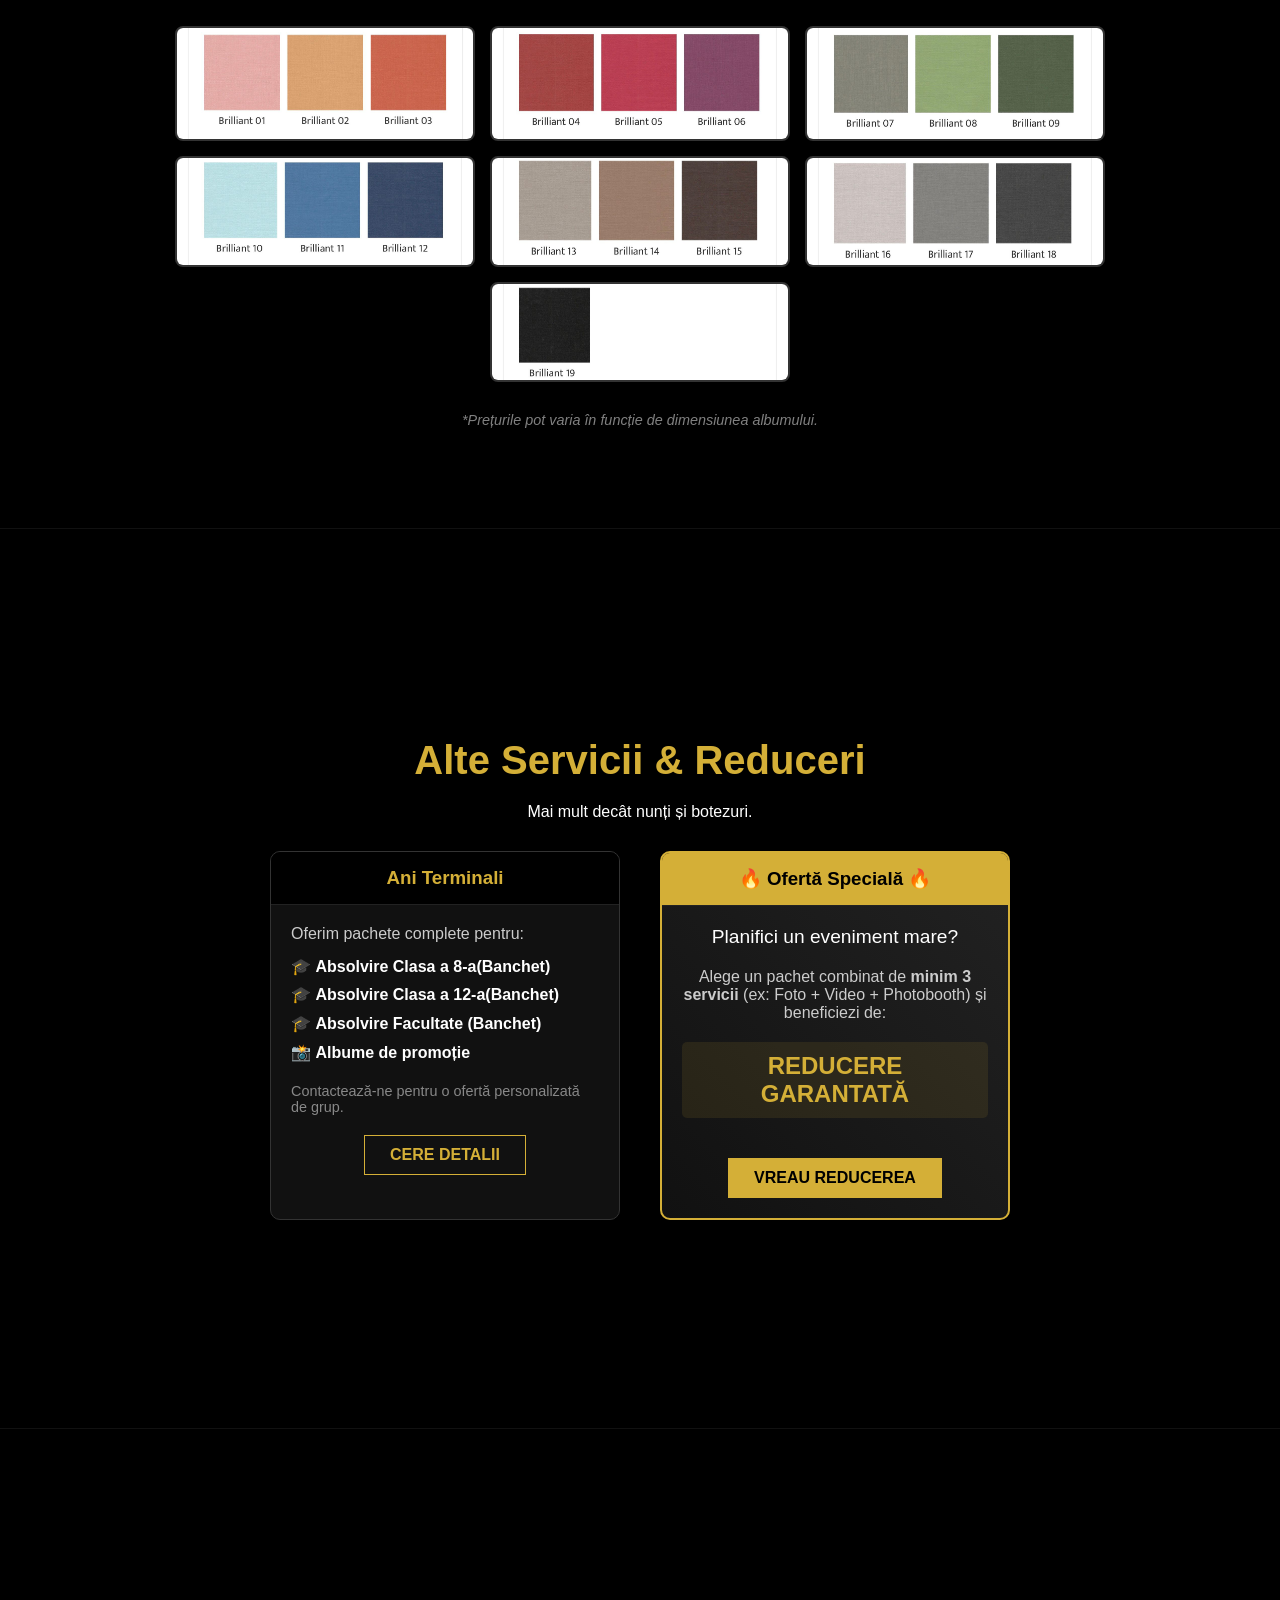
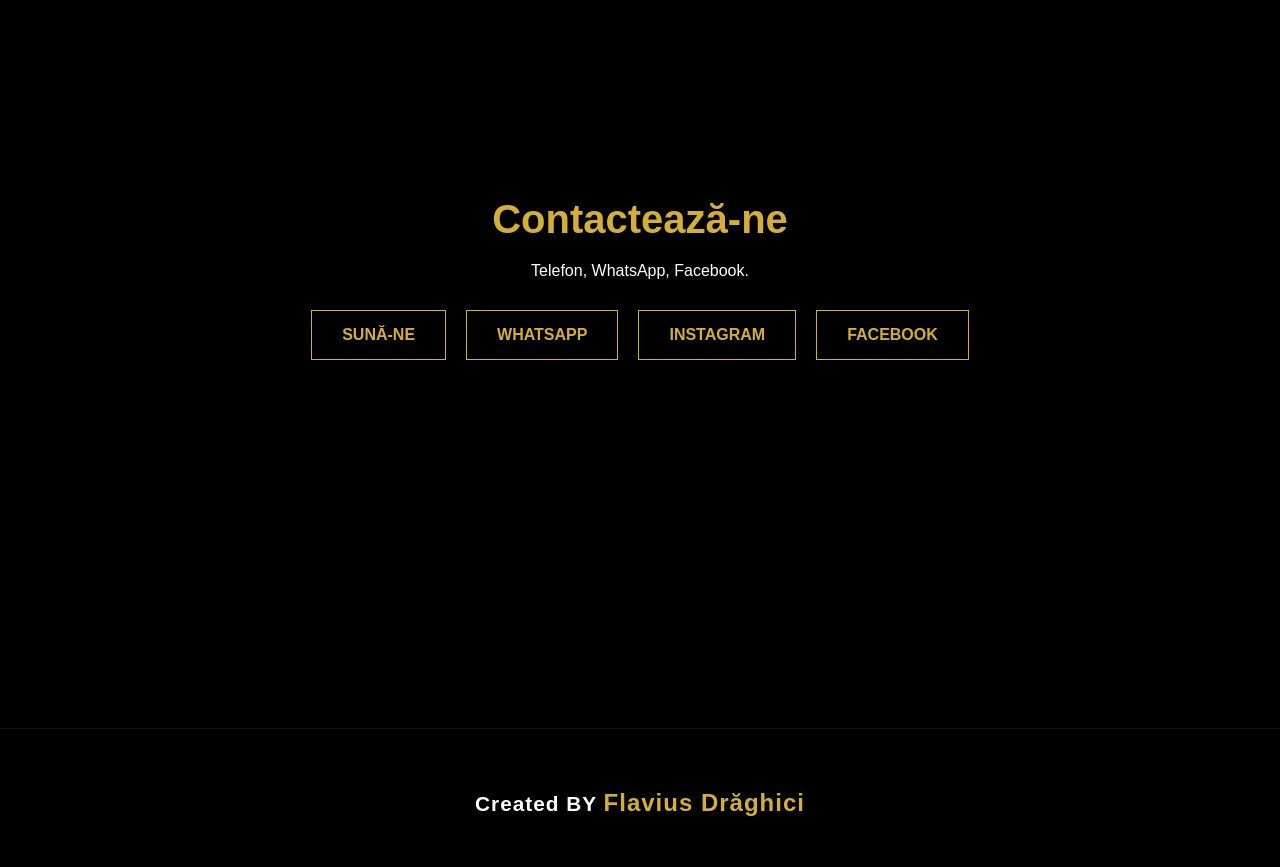
==== commit 1de5d577: "46" ====
--- a/index.html
+++ b/index.html
@@ -13,7 +13,7 @@
 
     <link rel="stylesheet" href="style.css">
     <link href="https://fonts.googleapis.com/css2?family=Montserrat:wght@400;700&display=swap" rel="stylesheet">
-    <link rel="icon" type="image/png" href="favicon.png">
+    <link rel="icon" type="image/jpeg" href="images/favicon.jpeg">
 </head>
 <body>
 
@@ -142,7 +142,7 @@
 
             <div class="pachet-card card-simplu">
                 <h3>Nuntă</h3>
-                <span class="pret-mare">8000-10000 LEI</span>
+                <span class="pret-mare">7000-8000 LEI</span>
                 <a href="#contact" class="btn-rezerva">Cere Ofertă</a>
             </div>
 
@@ -208,7 +208,7 @@
                 </div>
 
                 <div class="lista-preturi">
-                    <p class="pachet">Album dimensiune standard 20x20 <span class="pret-auriu">400-500 LEI</span></p>
+                    <p class="pachet">Album dimensiune standard 20x20 <span class="pret-auriu">300-400 LEI</span></p>
                     <p class="nota-disclaimer" style="padding: 8px;">
                          *Preț standard.
                     </p>
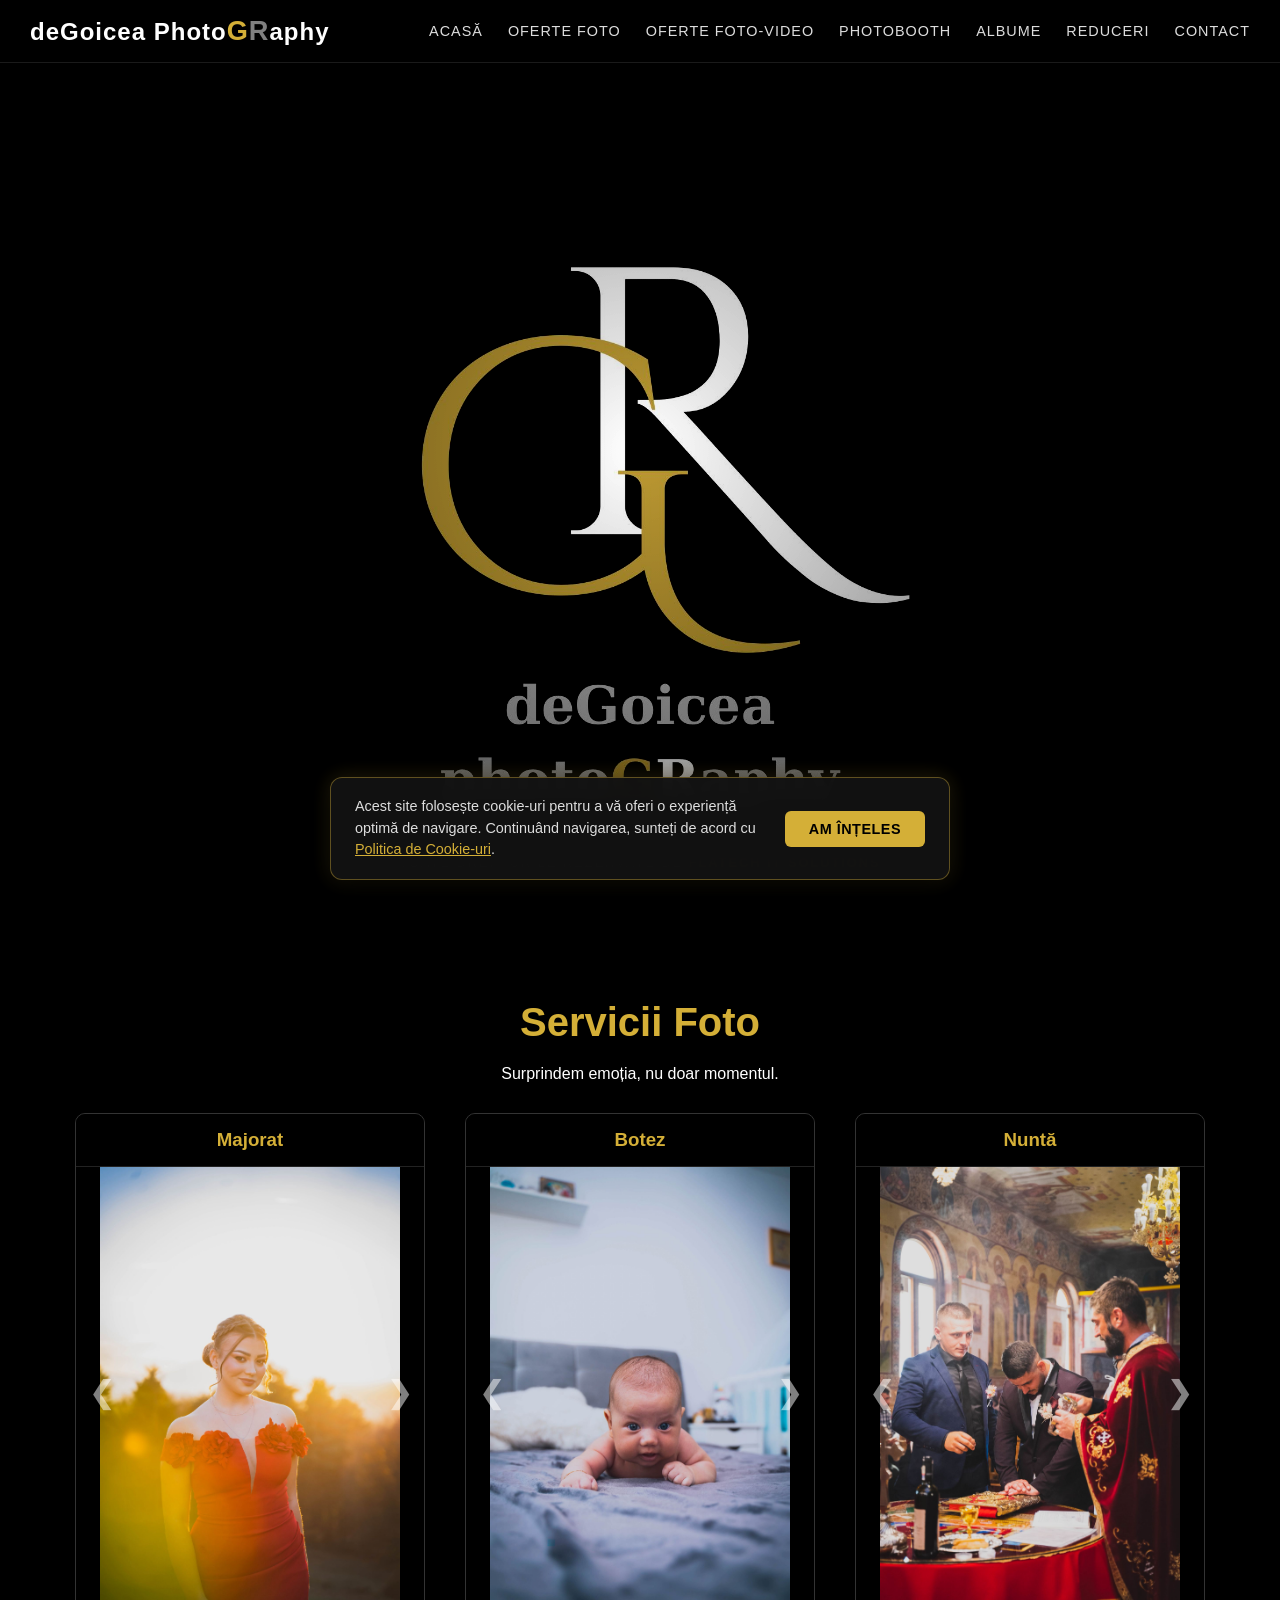
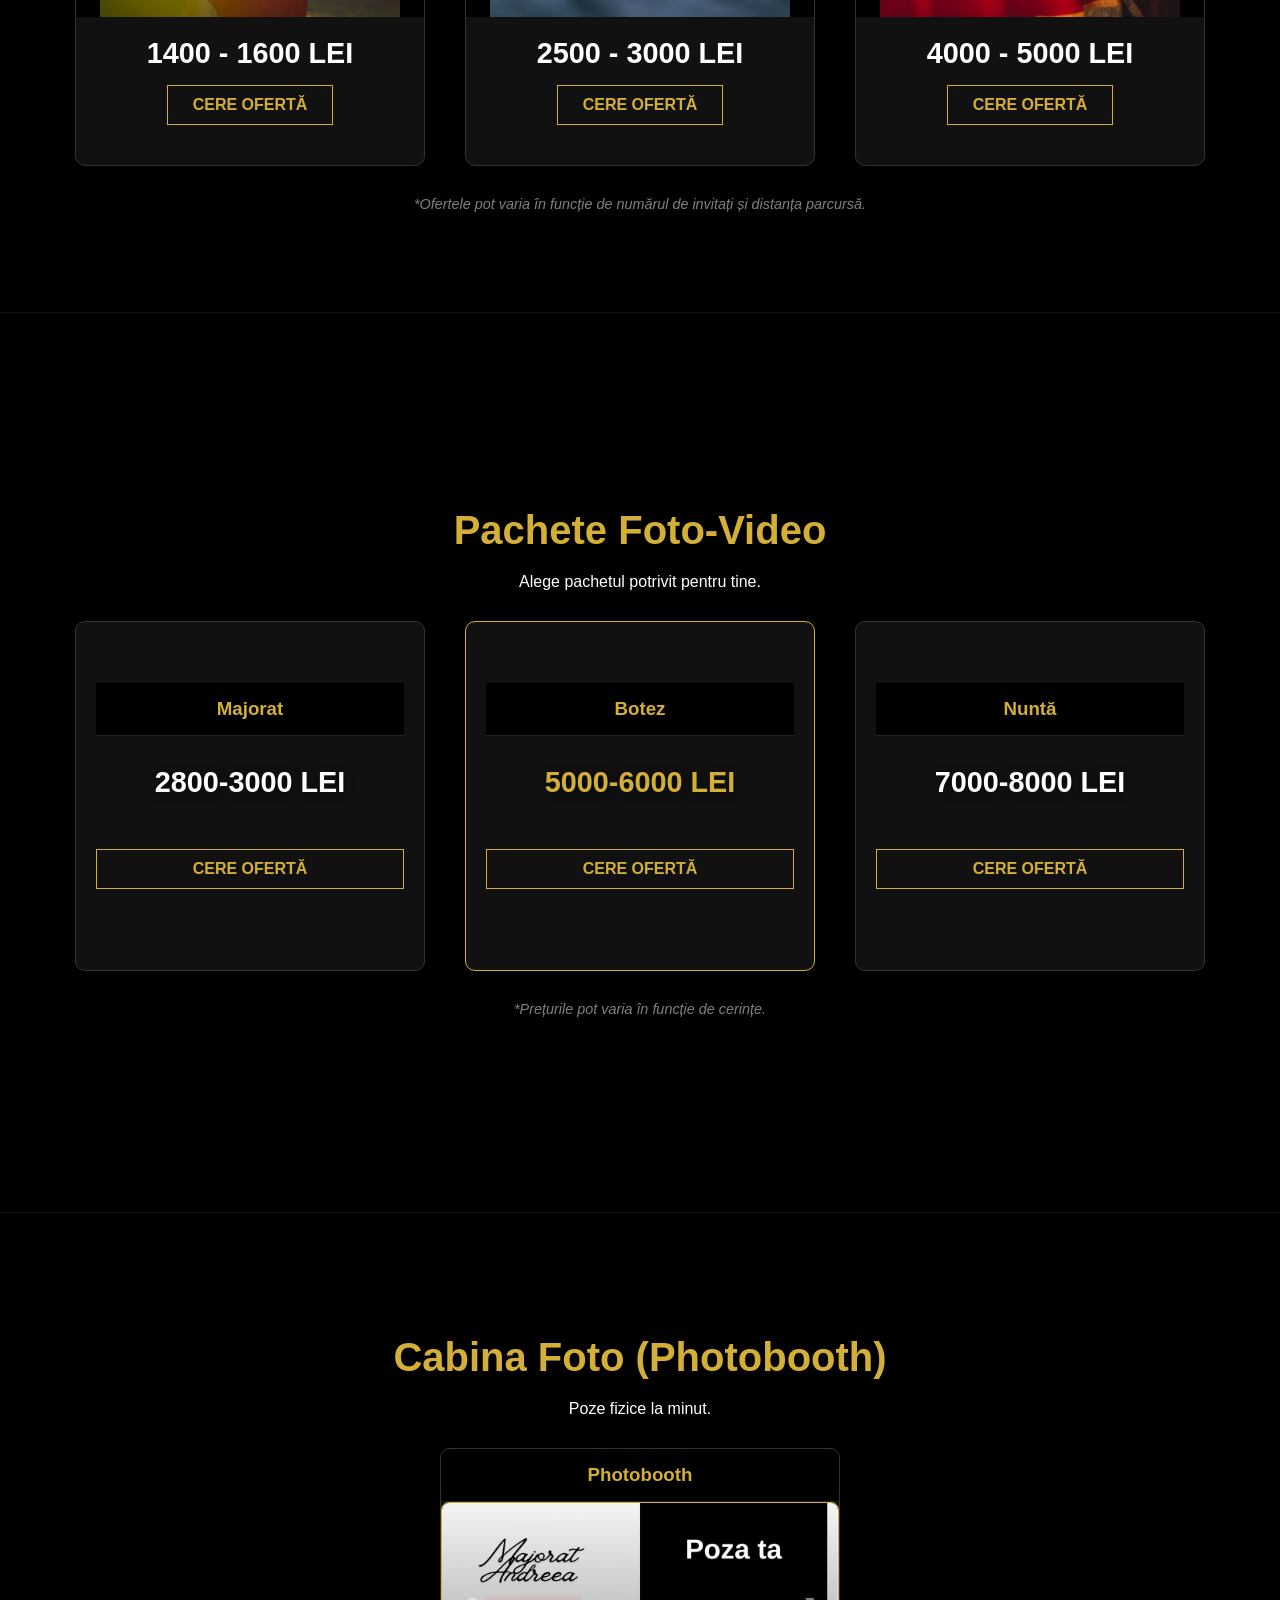
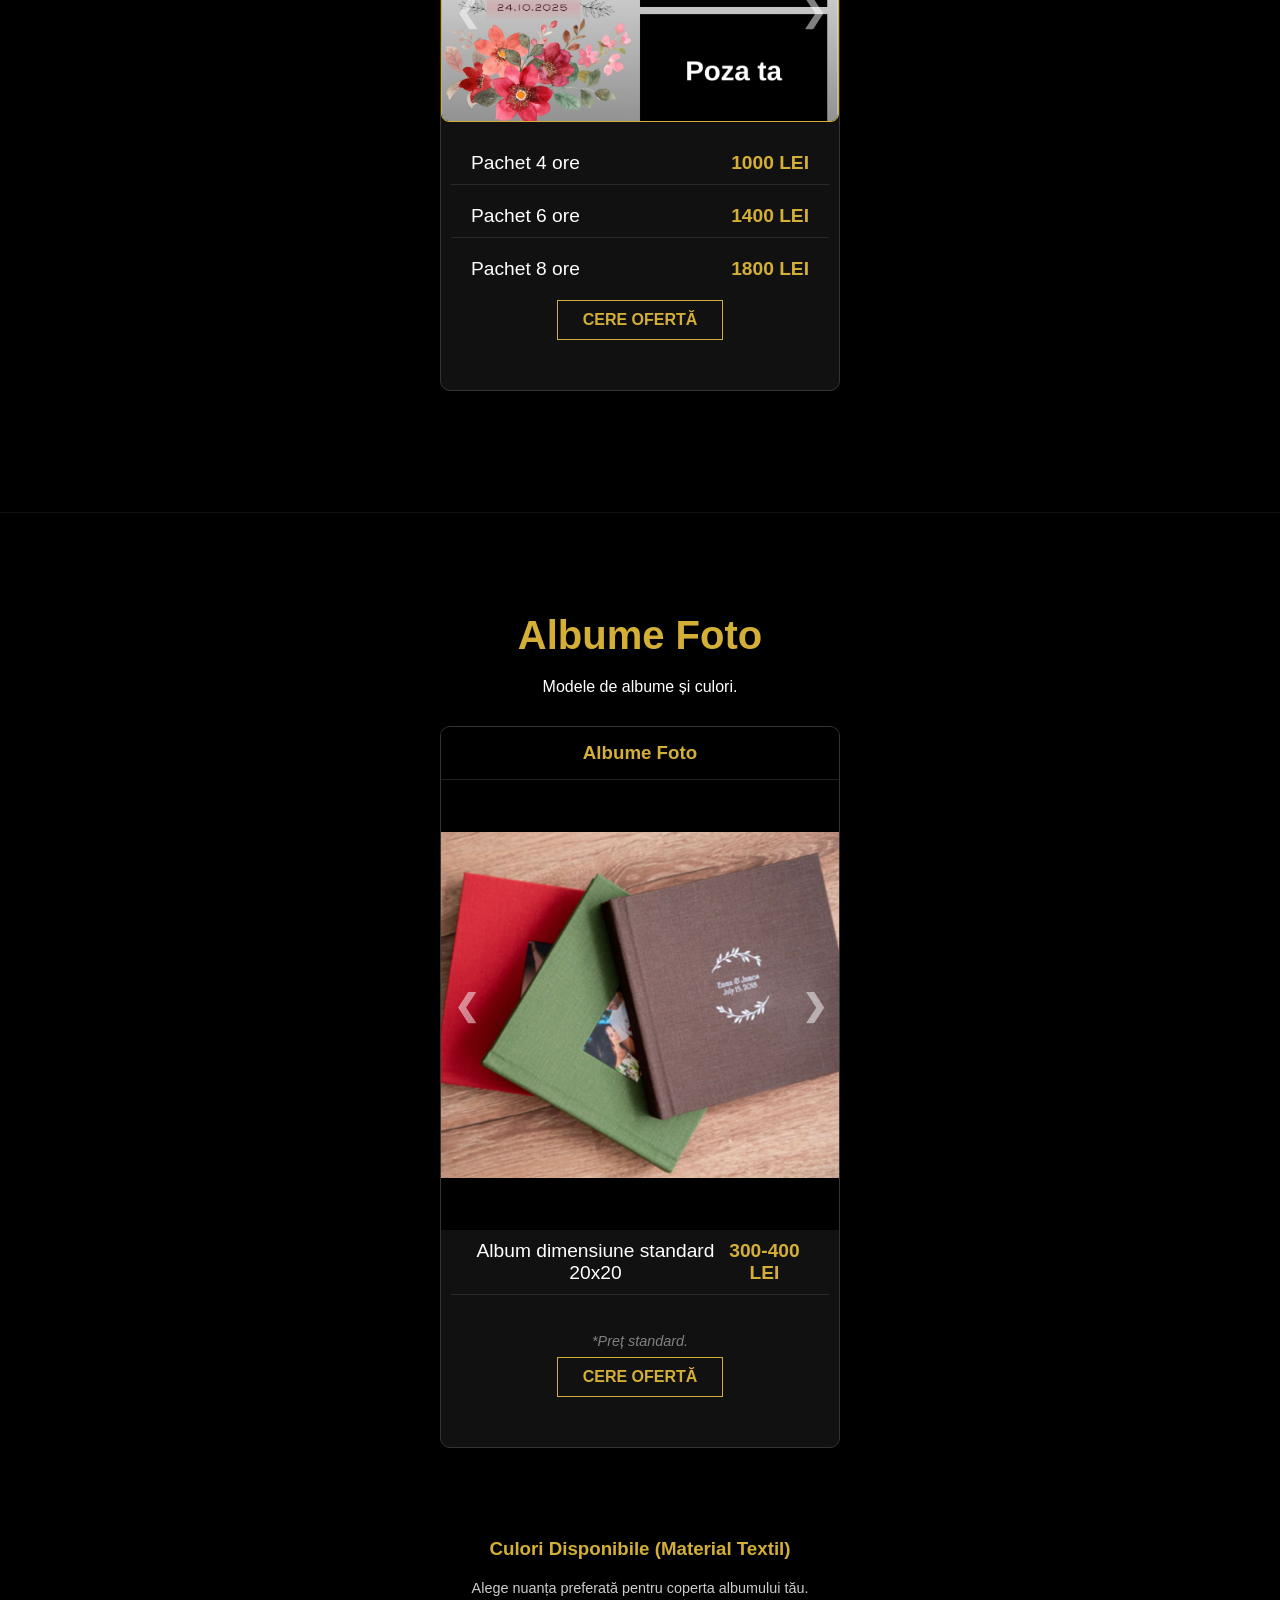
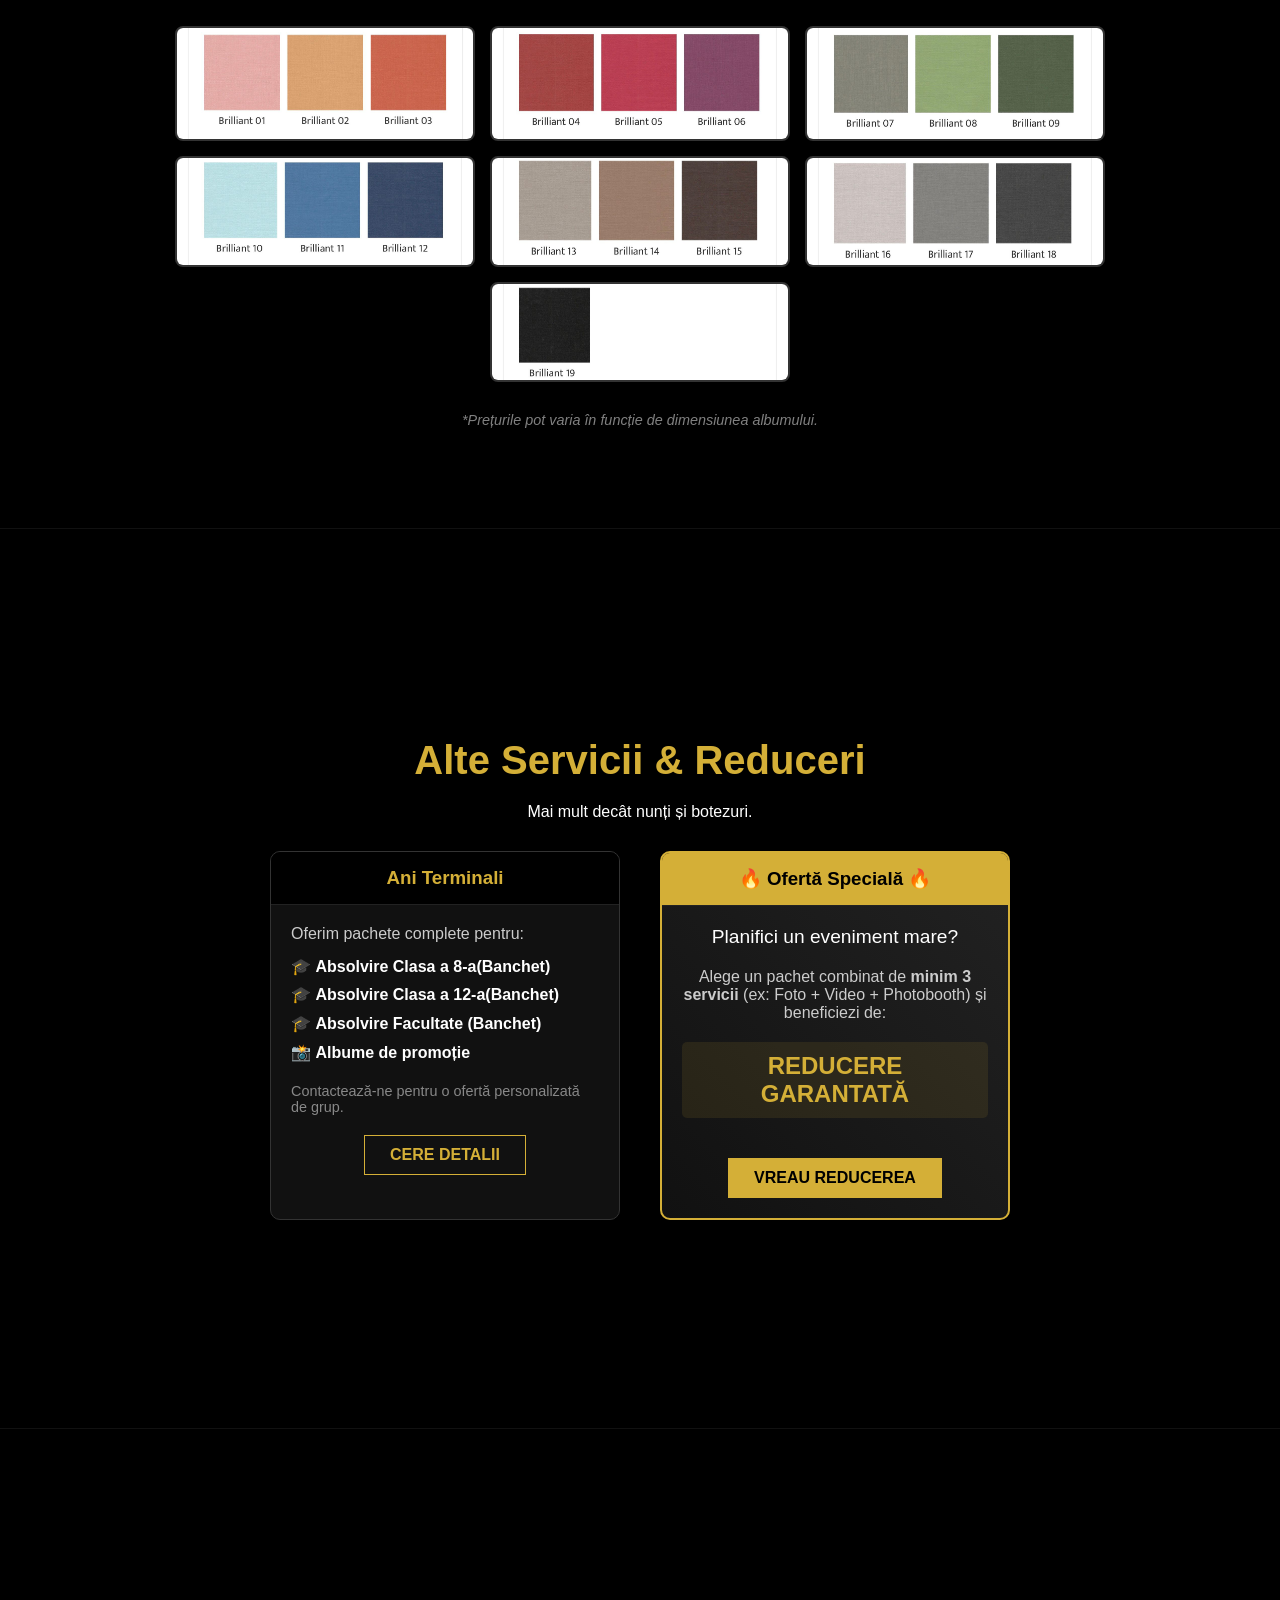
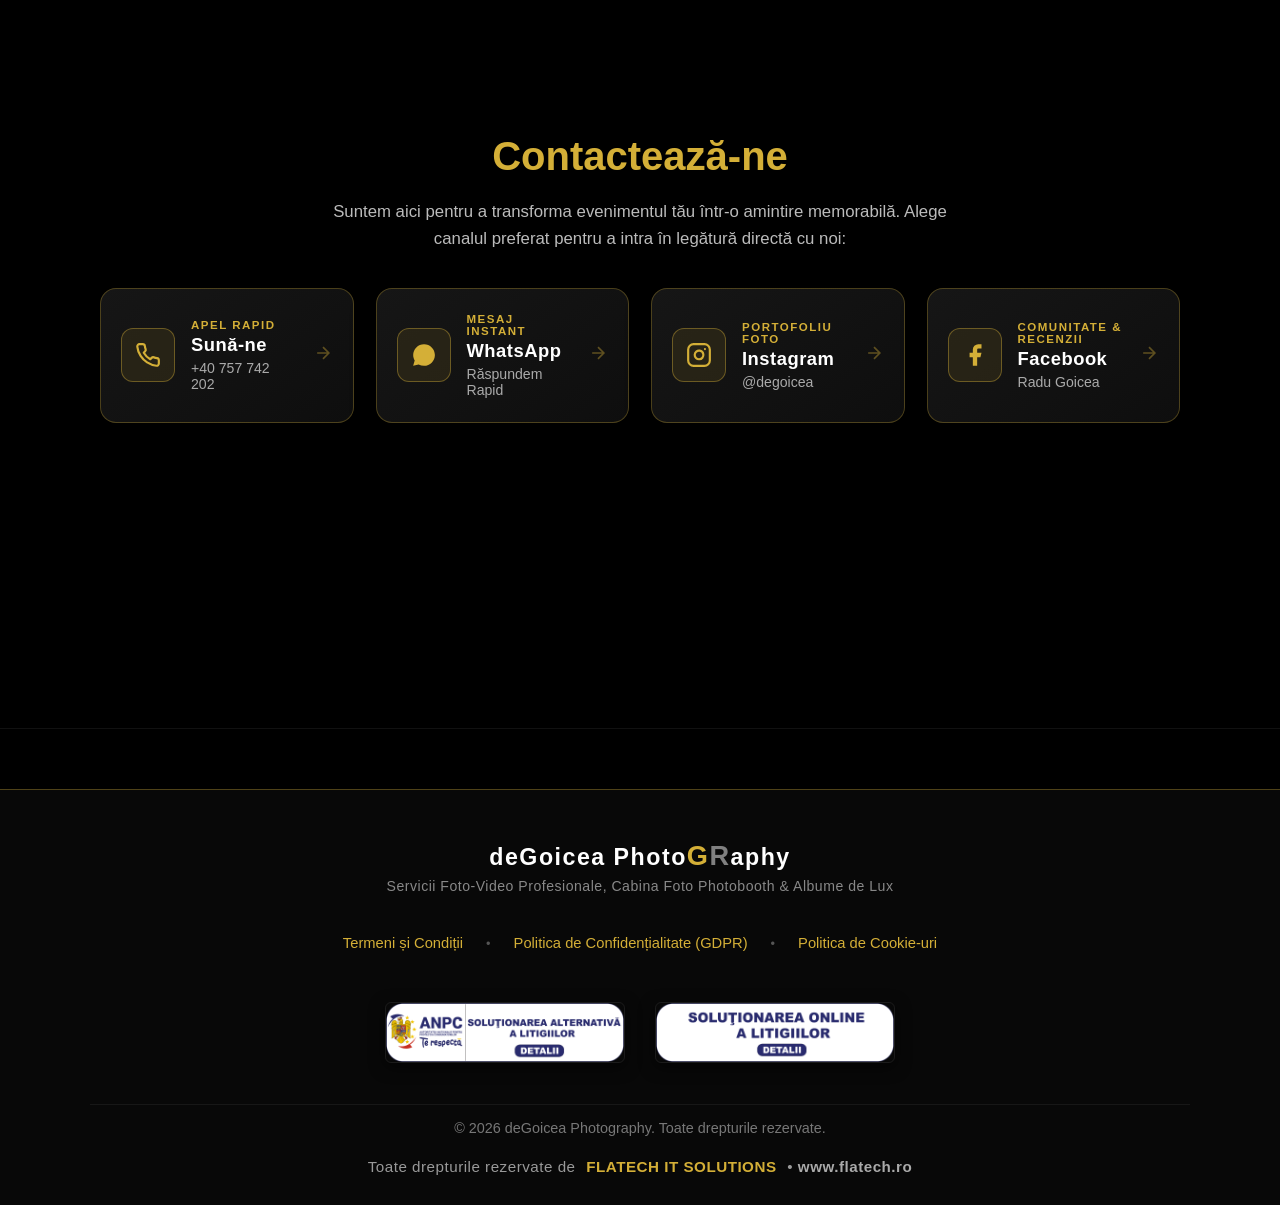
==== commit 0c6b5605: "Actualizare contact, adaugare Termeni si Conditii, Politica GDPR si Cookie Banner" ====
--- a/index.html
+++ b/index.html
@@ -1,4 +1,4 @@
-<!DOCTYPE html>
+﻿<!DOCTYPE html>
 <html lang="ro">
 <head>
     <meta charset="UTF-8">
@@ -11,6 +11,8 @@
     <meta name="google-site-verification" content="e7RHncGs06inDxE-8_WBn3KpvZpUdqWxlBKmSn4Ov7I" />
     <meta name="google-site-verification" content="tW8P6WpQuW4oYFy0KogLDbgO_B8goozLkL3mRlxylmc" />
 
+    <link rel="canonical" href="https://www.degoicea.ro/" />
+
     <link rel="stylesheet" href="style.css">
     <link href="https://fonts.googleapis.com/css2?family=Montserrat:wght@400;700&display=swap" rel="stylesheet">
     <link rel="icon" type="image/jpeg" href="images/favicon.jpeg">
@@ -41,7 +43,7 @@
 
     <section id="home" class="hero-section">
         <div class="background-animat"></div>
-        <footer>by Flavius Drăghici</footer>
+        <div class="hero-footer">Toate drepturile rezervate de <a href="https://www.flatech.ro" target="_blank" rel="noopener noreferrer">FLATECH IT SOLUTIONS</a></div>
     </section>
 
     <section id="oferte-foto" class="content-section">
@@ -279,30 +281,134 @@
     </div>
 </section>
 
-    <section id="contact" class="content-section">
-        <h2>Contactează-ne</h2>
-        <p>Telefon, WhatsApp, Facebook.</p>
-        
-        <div class="social-buttons" style="margin-top: 30px; display: flex; gap: 20px; justify-content: center; flex-wrap: wrap;">
-            <a href="tel:+40757742202" class="btn-contact" style="text-decoration: none; padding: 15px 30px; border: 1px solid #d4af37; color: #d4af37; font-weight: bold; text-transform: uppercase;">
-                Sună-ne
-            </a>
-            <a href="https://wa.me/40757742202" class="btn-contact" style="text-decoration: none; padding: 15px 30px; border: 1px solid #d4af37; color: #d4af37; font-weight: bold; text-transform: uppercase;">
-                WhatsApp
-            </a>
-            <a href="https://instagram.com/degoicea" class="btn-contact" style="text-decoration: none; padding: 15px 30px; border: 1px solid #d4af37; color: #d4af37; font-weight: bold; text-transform: uppercase;">
-                 Instagram
-            </a>
-            <a href="https://www.facebook.com/goiceaR?locale=ro_RO" class="btn-contact" style="text-decoration: none; padding: 15px 30px; border: 1px solid #d4af37; color: #d4af37; font-weight: bold; text-transform: uppercase;">
-                 facebook
-            </a>
-        </div>
-    </section>
-
-</section>
-              
-</div> <div class="semnatura-vizibila">
-        Created BY <span class="nume-autor">Flavius Drăghici</span>
+        <section id="contact" class="content-section">
+        <div class="contact-section-wrapper">
+            <h2>Contactează-ne</h2>
+            <p class="contact-subtitle">Suntem aici pentru a transforma evenimentul tău într-o amintire memorabilă. Alege canalul preferat pentru a intra în legătură directă cu noi:</p>
+            
+            <div class="contact-grid">
+                <!-- Card Telefon -->
+                <a href="tel:+40757742202" class="contact-card" aria-label="Apelează telefonic deGoicea">
+                    <div class="contact-card-icon">
+                        <svg viewBox="0 0 24 24" fill="none" stroke="currentColor" stroke-width="2" stroke-linecap="round" stroke-linejoin="round">
+                            <path d="M22 16.92v3a2 2 0 0 1-2.18 2 19.79 19.79 0 0 1-8.63-3.07 19.5 19.5 0 0 1-6-6 19.79 19.79 0 0 1-3.07-8.67A2 2 0 0 1 4.11 2h3a2 2 0 0 1 2 1.72 12.84 12.84 0 0 0 .7 2.81 2 2 0 0 1-.45 2.11L8.09 9.91a16 16 0 0 0 6 6l1.27-1.27a2 2 0 0 1 2.11-.45 12.84 12.84 0 0 0 2.81.7A2 2 0 0 1 22 16.92z"></path>
+                        </svg>
+                    </div>
+                    <div class="contact-card-content">
+                        <span class="contact-card-tag">Apel Rapid</span>
+                        <h3 class="contact-card-title">Sună-ne</h3>
+                        <span class="contact-card-detail">+40 757 742 202</span>
+                    </div>
+                    <div class="contact-card-arrow">
+                        <svg viewBox="0 0 24 24" fill="none" stroke="currentColor" stroke-width="2">
+                            <path d="M5 12h14M12 5l7 7-7 7"/>
+                        </svg>
+                    </div>
+                </a>
+
+                <!-- Card WhatsApp -->
+                <a href="https://wa.me/40757742202" target="_blank" rel="noopener noreferrer" class="contact-card" aria-label="Mesaj pe WhatsApp">
+                    <div class="contact-card-icon">
+                        <svg viewBox="0 0 24 24" fill="currentColor">
+                            <path d="M17.472 14.382c-.301-.15-1.78-.878-2.056-.979-.276-.1-.476-.15-.677.15-.2.301-.777.979-.953 1.18-.175.2-.351.226-.652.075-.301-.15-1.27-.468-2.42-1.493-.895-.798-1.5-1.785-1.675-2.086-.176-.301-.019-.464.132-.614.136-.135.301-.351.451-.527.15-.176.2-.301.301-.502.1-.2.05-.376-.025-.527-.075-.15-.677-1.631-.928-2.235-.244-.588-.492-.508-.677-.518l-.578-.01c-.2 0-.526.075-.802.376s-1.053 1.028-1.053 2.508c0 1.48 1.078 2.909 1.229 3.109.15.2 2.122 3.24 5.141 4.544.718.31 1.279.496 1.716.634.721.229 1.377.197 1.896.119.579-.087 1.78-.727 2.031-1.43.25-.703.25-1.306.175-1.431-.075-.125-.276-.201-.577-.351zM12.04 2C6.51 2 2.02 6.49 2.02 12.02c0 1.8.48 3.55 1.39 5.09L2 22l5.03-1.32a10.007 10.007 0 0 0 5.01 1.34c5.53 0 10.02-4.49 10.02-10.02C22.06 6.49 17.57 2 12.04 2z"/>
+                        </svg>
+                    </div>
+                    <div class="contact-card-content">
+                        <span class="contact-card-tag">Mesaj Instant</span>
+                        <h3 class="contact-card-title">WhatsApp</h3>
+                        <span class="contact-card-detail">Răspundem Rapid</span>
+                    </div>
+                    <div class="contact-card-arrow">
+                        <svg viewBox="0 0 24 24" fill="none" stroke="currentColor" stroke-width="2">
+                            <path d="M5 12h14M12 5l7 7-7 7"/>
+                        </svg>
+                    </div>
+                </a>
+
+                <!-- Card Instagram -->
+                <a href="https://instagram.com/degoicea" target="_blank" rel="noopener noreferrer" class="contact-card" aria-label="Profil Instagram deGoicea">
+                    <div class="contact-card-icon">
+                        <svg viewBox="0 0 24 24" fill="none" stroke="currentColor" stroke-width="2" stroke-linecap="round" stroke-linejoin="round">
+                            <rect x="2" y="2" width="20" height="20" rx="5" ry="5"></rect>
+                            <path d="M16 11.37A4 4 0 1 1 12.63 8 4 4 0 0 1 16 11.37z"></path>
+                            <line x1="17.5" y1="6.5" x2="17.51" y2="6.5"></line>
+                        </svg>
+                    </div>
+                    <div class="contact-card-content">
+                        <span class="contact-card-tag">Portofoliu Foto</span>
+                        <h3 class="contact-card-title">Instagram</h3>
+                        <span class="contact-card-detail">@degoicea</span>
+                    </div>
+                    <div class="contact-card-arrow">
+                        <svg viewBox="0 0 24 24" fill="none" stroke="currentColor" stroke-width="2">
+                            <path d="M5 12h14M12 5l7 7-7 7"/>
+                        </svg>
+                    </div>
+                </a>
+
+                <!-- Card Facebook -->
+                <a href="https://www.facebook.com/goiceaR?locale=ro_RO" target="_blank" rel="noopener noreferrer" class="contact-card" aria-label="Pagină Facebook Radu Goicea">
+                    <div class="contact-card-icon">
+                        <svg viewBox="0 0 24 24" fill="currentColor">
+                            <path d="M18 2h-3a5 5 0 0 0-5 5v3H7v4h3v8h4v-8h3l1-4h-4V7a1 1 0 0 1 1-1h3z"></path>
+                        </svg>
+                    </div>
+                    <div class="contact-card-content">
+                        <span class="contact-card-tag">Comunitate & Recenzii</span>
+                        <h3 class="contact-card-title">Facebook</h3>
+                        <span class="contact-card-detail">Radu Goicea</span>
+                    </div>
+                    <div class="contact-card-arrow">
+                        <svg viewBox="0 0 24 24" fill="none" stroke="currentColor" stroke-width="2">
+                            <path d="M5 12h14M12 5l7 7-7 7"/>
+                        </svg>
+                    </div>
+                </a>
+            </div>
+        </div>
+    </section>
+
+    <!-- ================= FOOTER COMPLET ================= -->
+    <footer class="site-footer">
+        <div class="footer-container">
+            <div class="footer-brand">
+                <span class="footer-logo">deGoicea Photo<span class="litera-g">G</span><span class="litera-r">R</span>aphy</span>
+                <p class="footer-tagline">Servicii Foto-Video Profesionale, Cabina Foto Photobooth & Albume de Lux</p>
+            </div>
+
+            <div class="footer-links">
+                <a href="termeni.html">Termeni și Condiții</a>
+                <span class="footer-separator">•</span>
+                <a href="confidentialitate.html">Politica de Confidențialitate (GDPR)</a>
+                <span class="footer-separator">•</span>
+                <a href="confidentialitate.html#cookie-uri">Politica de Cookie-uri</a>
+            </div>
+            
+            <div class="anpc-banners">
+                <a href="https://anpc.ro/ce-este-sal/" target="_blank" rel="noopener noreferrer" class="anpc-link" title="Soluționarea Alternativă a Litigiilor">
+                    <img src="images/anpc-sal.png" alt="Soluționarea Alternativă a Litigiilor" class="anpc-img">
+                </a>
+                <a href="https://ec.europa.eu/consumers/odr" target="_blank" rel="noopener noreferrer" class="anpc-link" title="Soluționarea Online a Litigiilor">
+                    <img src="images/anpc-sol.png" alt="Soluționarea Online a Litigiilor" class="anpc-img">
+                </a>
+            </div>
+            
+            <div class="footer-copyright">
+                <p>&copy; 2026 deGoicea Photography. Toate drepturile rezervate.</p>
+            </div>
+            
+            <div class="developer-credit">
+                <p>Toate drepturile rezervate de <a href="https://www.flatech.ro" target="_blank" rel="noopener noreferrer" class="flatech-link">FLATECH IT SOLUTIONS</a> &bull; <a href="https://www.flatech.ro" target="_blank" rel="noopener noreferrer" class="flatech-url">www.flatech.ro</a></p>
+            </div>
+        </div>
+    </footer>
+
+    <!-- ================= BANNER COOKIE-URI ================= -->
+    <div id="cookie-banner" class="cookie-banner">
+        <div class="cookie-content">
+            <p>Acest site folosește cookie-uri pentru a vă oferi o experiență optimă de navigare. Continuând navigarea, sunteți de acord cu <a href="confidentialitate.html#cookie-uri">Politica de Cookie-uri</a>.</p>
+            <button id="accept-cookies" class="cookie-btn">Am înțeles</button>
+        </div>
     </div>
 
     <script>
@@ -365,10 +471,27 @@
                 }));
             }
         });
-    </script>
+    
+        // --- 3. SCRIPT PENTRU BANNERUL DE COOKIE-URI ---
+        document.addEventListener("DOMContentLoaded", function() {
+            const cookieBanner = document.getElementById("cookie-banner");
+            const acceptBtn = document.getElementById("accept-cookies");
+
+            if (cookieBanner && acceptBtn) {
+                if (!localStorage.getItem("degoicea_cookies_accepted")) {
+                    cookieBanner.style.display = "block";
+                }
+
+                acceptBtn.addEventListener("click", function() {
+                    localStorage.setItem("degoicea_cookies_accepted", "true");
+                    cookieBanner.style.display = "none";
+                });
+            }
+        });
+</script>
     <script>
   window.va = window.va || function () { (window.vaq = window.vaq || []).push(arguments); };
 </script>
 <script defer src="/_vercel/insights/script.js"></script>
 </body>
-</html>+</html>
--- a/style.css
+++ b/style.css
@@ -113,17 +113,27 @@
     100% { transform: scale(1.05) translateY(-5px); }
 }
 
-footer {
+.hero-footer {
     position: absolute;
     bottom: 30px;
     left: 0;
     width: 100%;
     text-align: center;
     font-size: 0.8rem;
-    color: rgba(255, 255, 255, 0.5);
+    color: rgba(255, 255, 255, 0.6);
     letter-spacing: 2px;
     text-transform: uppercase;
     z-index: 20;
+}
+.hero-footer a {
+    color: #d4af37;
+    text-decoration: none;
+    font-weight: 600;
+    transition: color 0.3s;
+}
+.hero-footer a:hover {
+    color: #fff;
+    text-shadow: 0 0 8px rgba(212, 175, 55, 0.6);
 }
 
 /* --- 5. SECȚIUNI GENERALE --- */
@@ -449,4 +459,485 @@
     .hamburger.active .bar:nth-child(3) { transform: translateY(-8px) rotate(-45deg); }
     
     h1 { font-size: 2rem; }
-}+}/* ==========================================================
+   --- 10. BUTOANE DE CONTACT INTERACTIVE & MODERNE ---
+   ========================================================== */
+.contact-section-wrapper {
+    width: 100%;
+    max-width: 1100px;
+    margin: 0 auto;
+}
+
+.contact-subtitle {
+    color: #bbb;
+    font-size: 1.05rem;
+    max-width: 650px;
+    margin: 0 auto 35px auto;
+    line-height: 1.6;
+}
+
+.contact-grid {
+    display: grid;
+    grid-template-columns: repeat(auto-fit, minmax(240px, 1fr));
+    gap: 22px;
+    width: 100%;
+    max-width: 1100px;
+    margin: 20px auto 0 auto;
+    padding: 0 10px;
+}
+
+.contact-card {
+    position: relative;
+    background: linear-gradient(145deg, #161616, #0e0e0e);
+    border: 1px solid rgba(212, 175, 55, 0.3);
+    border-radius: 16px;
+    padding: 24px 20px;
+    display: flex;
+    align-items: center;
+    gap: 16px;
+    text-decoration: none;
+    color: #fff;
+    overflow: hidden;
+    transition: all 0.35s cubic-bezier(0.2, 0.8, 0.2, 1);
+    box-shadow: 0 8px 24px rgba(0, 0, 0, 0.45);
+    cursor: pointer;
+}
+
+/* Efect de reflexie/shimmer animat */
+.contact-card::before {
+    content: "";
+    position: absolute;
+    top: 0;
+    left: -120%;
+    width: 100%;
+    height: 100%;
+    background: linear-gradient(90deg, transparent, rgba(212, 175, 55, 0.18), transparent);
+    transform: skewX(-25deg);
+    transition: left 0.75s ease;
+}
+
+.contact-card:hover::before {
+    left: 120%;
+}
+
+.contact-card:hover {
+    transform: translateY(-7px) scale(1.02);
+    border-color: #d4af37;
+    background: linear-gradient(145deg, #1c1c1c, #121212);
+    box-shadow: 0 16px 36px rgba(212, 175, 55, 0.25), inset 0 0 15px rgba(212, 175, 55, 0.1);
+}
+
+.contact-card:active {
+    transform: translateY(-2px) scale(1.005);
+}
+
+/* Iconița contact */
+.contact-card-icon {
+    flex-shrink: 0;
+    width: 54px;
+    height: 54px;
+    border-radius: 12px;
+    background: rgba(212, 175, 55, 0.1);
+    border: 1px solid rgba(212, 175, 55, 0.4);
+    display: flex;
+    align-items: center;
+    justify-content: center;
+    color: #d4af37;
+    transition: all 0.35s ease;
+}
+
+.contact-card-icon svg {
+    width: 26px;
+    height: 26px;
+    transition: transform 0.35s ease;
+}
+
+.contact-card:hover .contact-card-icon {
+    background: #d4af37;
+    color: #000;
+    box-shadow: 0 0 20px rgba(212, 175, 55, 0.5);
+}
+
+.contact-card:hover .contact-card-icon svg {
+    transform: scale(1.15) rotate(6deg);
+}
+
+/* Conținut text */
+.contact-card-content {
+    flex: 1;
+    display: flex;
+    flex-direction: column;
+    text-align: left;
+}
+
+.contact-card-tag {
+    font-size: 0.72rem;
+    text-transform: uppercase;
+    letter-spacing: 1.5px;
+    color: #d4af37;
+    font-weight: 700;
+    margin-bottom: 3px;
+}
+
+.contact-card-title {
+    font-size: 1.15rem;
+    font-weight: 700;
+    color: #fff;
+    margin: 0;
+    letter-spacing: 0.5px;
+}
+
+.contact-card-detail {
+    font-size: 0.88rem;
+    color: #aaa;
+    margin-top: 4px;
+    transition: color 0.3s ease;
+}
+
+.contact-card:hover .contact-card-detail {
+    color: #f1f1f1;
+}
+
+/* Săgeata indicator */
+.contact-card-arrow {
+    flex-shrink: 0;
+    color: #d4af37;
+    opacity: 0.4;
+    transition: all 0.3s ease;
+}
+
+.contact-card-arrow svg {
+    width: 20px;
+    height: 20px;
+}
+
+.contact-card:hover .contact-card-arrow {
+    opacity: 1;
+    transform: translateX(4px);
+}
+
+/* ==========================================================
+   --- 11. FOOTER COMPLET DE LUX (FLATECH IT SOLUTIONS & ANPC) ---
+   ========================================================== */
+.site-footer {
+    position: relative;
+    background: #080808;
+    border-top: 1px solid rgba(212, 175, 55, 0.35);
+    padding: 50px 20px 30px 20px;
+    text-align: center;
+    width: 100%;
+    margin-top: 60px;
+    z-index: 10;
+}
+
+.footer-container {
+    max-width: 1100px;
+    margin: 0 auto;
+    display: flex;
+    flex-direction: column;
+    align-items: center;
+    gap: 22px;
+}
+
+.footer-brand {
+    margin-bottom: 5px;
+}
+
+.footer-logo {
+    font-size: 1.45rem;
+    font-weight: bold;
+    letter-spacing: 1.5px;
+    color: #fff;
+}
+
+.footer-tagline {
+    font-size: 0.88rem;
+    color: #888;
+    margin-top: 6px;
+    letter-spacing: 0.5px;
+}
+
+.footer-links {
+    display: flex;
+    flex-wrap: wrap;
+    justify-content: center;
+    align-items: center;
+    gap: 15px;
+    padding: 10px 0;
+}
+
+.footer-links a {
+    color: #d4af37;
+    text-decoration: none;
+    font-size: 0.92rem;
+    font-weight: 500;
+    transition: all 0.3s ease;
+    padding: 4px 8px;
+    border-radius: 4px;
+}
+
+.footer-links a:hover {
+    color: #fff;
+    background: rgba(212, 175, 55, 0.15);
+    text-shadow: 0 0 10px rgba(212, 175, 55, 0.5);
+}
+
+.footer-separator {
+    color: #555;
+    font-size: 0.8rem;
+}
+
+/* Bannere ANPC */
+.anpc-banners {
+    display: flex;
+    flex-direction: column;
+    align-items: center;
+    gap: 18px;
+    margin: 15px 0;
+}
+
+.anpc-link {
+    display: inline-block;
+    transition: transform 0.3s ease, filter 0.3s ease;
+}
+
+.anpc-img {
+    max-width: 240px;
+    height: auto;
+    border-radius: 6px;
+    box-shadow: 0 4px 15px rgba(0, 0, 0, 0.6);
+    border: 1px solid rgba(255, 255, 255, 0.08);
+    transition: all 0.3s ease;
+}
+
+.anpc-link:hover .anpc-img {
+    transform: translateY(-3px);
+    box-shadow: 0 8px 22px rgba(212, 175, 55, 0.35);
+    border-color: rgba(212, 175, 55, 0.5);
+}
+
+@media (min-width: 768px) {
+    .anpc-banners {
+        flex-direction: row;
+        justify-content: center;
+        gap: 30px;
+    }
+}
+
+.footer-copyright {
+    font-size: 0.9rem;
+    color: #777;
+    border-top: 1px solid rgba(255, 255, 255, 0.06);
+    padding-top: 15px;
+    width: 100%;
+}
+
+.developer-credit {
+    font-size: 0.95rem;
+    color: #999;
+    letter-spacing: 0.5px;
+}
+
+.flatech-link {
+    color: #d4af37;
+    text-decoration: none;
+    font-weight: 700;
+    transition: all 0.3s ease;
+    padding: 2px 6px;
+    border-radius: 4px;
+}
+
+.flatech-link:hover {
+    color: #fff;
+    background: rgba(212, 175, 55, 0.2);
+    text-shadow: 0 0 10px rgba(212, 175, 55, 0.7);
+}
+
+.flatech-url {
+    color: #aaa;
+    text-decoration: none;
+    font-weight: 600;
+    transition: color 0.3s;
+}
+
+.flatech-url:hover {
+    color: #d4af37;
+    text-decoration: underline;
+}
+
+/* ==========================================================
+   --- 12. PAGINI LEGALE (TERMENI & CONFIDENȚIALITATE) ---
+   ========================================================== */
+.legal-page-header {
+    background-color: rgba(10, 10, 10, 0.95);
+    backdrop-filter: blur(10px);
+    border-bottom: 1px solid rgba(212, 175, 55, 0.25);
+    padding: 15px 30px;
+    display: flex;
+    justify-content: space-between;
+    align-items: center;
+    position: sticky;
+    top: 0;
+    z-index: 1000;
+}
+
+.legal-back-btn {
+    display: inline-flex;
+    align-items: center;
+    gap: 8px;
+    color: #d4af37;
+    text-decoration: none;
+    font-weight: 600;
+    font-size: 0.9rem;
+    padding: 8px 16px;
+    border: 1px solid rgba(212, 175, 55, 0.4);
+    border-radius: 8px;
+    transition: all 0.3s ease;
+}
+
+.legal-back-btn:hover {
+    background: #d4af37;
+    color: #000;
+    box-shadow: 0 0 15px rgba(212, 175, 55, 0.4);
+}
+
+.legal-section {
+    padding: 60px 20px 80px 20px;
+    background-color: #000;
+    color: #e0e0e0;
+    min-height: 80vh;
+}
+
+.legal-container {
+    max-width: 900px;
+    margin: 0 auto;
+    background: #0d0d0d;
+    padding: 45px 40px;
+    border-radius: 14px;
+    border: 1px solid rgba(212, 175, 55, 0.2);
+    box-shadow: 0 10px 40px rgba(0, 0, 0, 0.6);
+}
+
+.legal-container h1 {
+    color: #d4af37;
+    font-size: 2.3rem;
+    margin-bottom: 8px;
+    text-align: center;
+    font-weight: 700;
+    letter-spacing: 1px;
+}
+
+.legal-subtitle {
+    text-align: center;
+    color: #888;
+    font-size: 0.95rem;
+    margin-bottom: 35px;
+    border-bottom: 1px solid rgba(212, 175, 55, 0.2);
+    padding-bottom: 20px;
+}
+
+.legal-container h2 {
+    color: #d4af37;
+    font-size: 1.35rem;
+    margin-top: 35px;
+    margin-bottom: 12px;
+    border-left: 3px solid #d4af37;
+    padding-left: 12px;
+}
+
+.legal-container p, .legal-container li {
+    font-size: 1.02rem;
+    line-height: 1.8;
+    color: #ccc;
+    margin-bottom: 14px;
+    text-align: justify;
+}
+
+.legal-container ul {
+    padding-left: 25px;
+    margin-bottom: 20px;
+}
+
+.legal-container strong {
+    color: #fff;
+}
+
+.legal-container a {
+    color: #d4af37;
+    text-decoration: underline;
+    transition: color 0.3s;
+}
+
+.legal-container a:hover {
+    color: #fff;
+}
+
+/* ==========================================================
+   --- 13. BANNER COOKIE-URI ---
+   ========================================================== */
+.cookie-banner {
+    display: none;
+    position: fixed;
+    bottom: 20px;
+    left: 20px;
+    right: 20px;
+    max-width: 620px;
+    margin: 0 auto;
+    background: rgba(18, 18, 18, 0.96);
+    backdrop-filter: blur(12px);
+    border: 1px solid rgba(212, 175, 55, 0.4);
+    border-radius: 12px;
+    padding: 18px 24px;
+    box-shadow: 0 10px 30px rgba(0, 0, 0, 0.8), 0 0 20px rgba(212, 175, 55, 0.2);
+    z-index: 9999;
+}
+
+.cookie-content {
+    display: flex;
+    flex-direction: column;
+    gap: 14px;
+    align-items: center;
+    text-align: center;
+}
+
+.cookie-content p {
+    font-size: 0.9rem;
+    color: #ddd;
+    line-height: 1.5;
+    margin: 0;
+}
+
+.cookie-content a {
+    color: #d4af37;
+    text-decoration: underline;
+}
+
+.cookie-btn {
+    background: #d4af37;
+    color: #000;
+    border: none;
+    padding: 10px 24px;
+    border-radius: 6px;
+    font-weight: 700;
+    cursor: pointer;
+    font-size: 0.9rem;
+    transition: all 0.3s ease;
+    text-transform: uppercase;
+    letter-spacing: 0.5px;
+}
+
+.cookie-btn:hover {
+    background: #fff;
+    box-shadow: 0 0 15px rgba(212, 175, 55, 0.6);
+}
+
+@media (min-width: 600px) {
+    .cookie-content {
+        flex-direction: row;
+        text-align: left;
+    }
+    .cookie-btn {
+        flex-shrink: 0;
+    }
+}
+
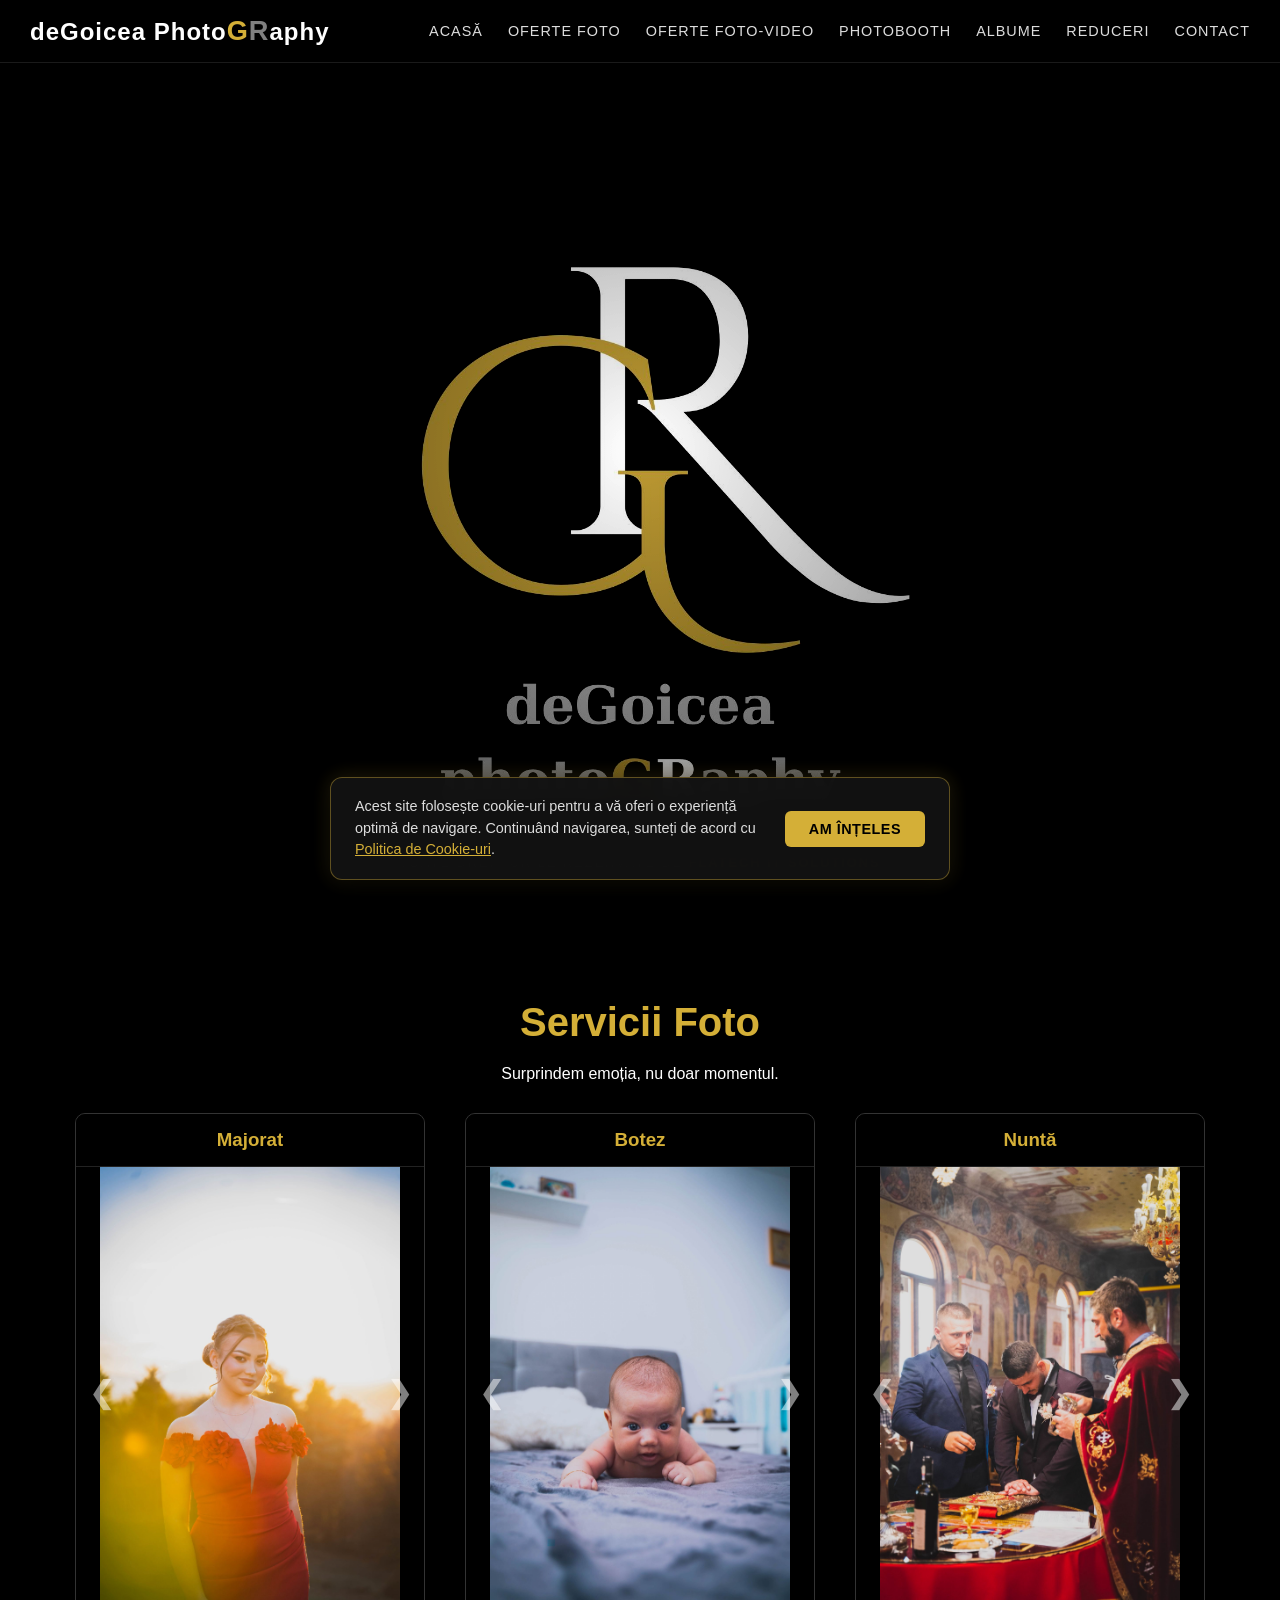
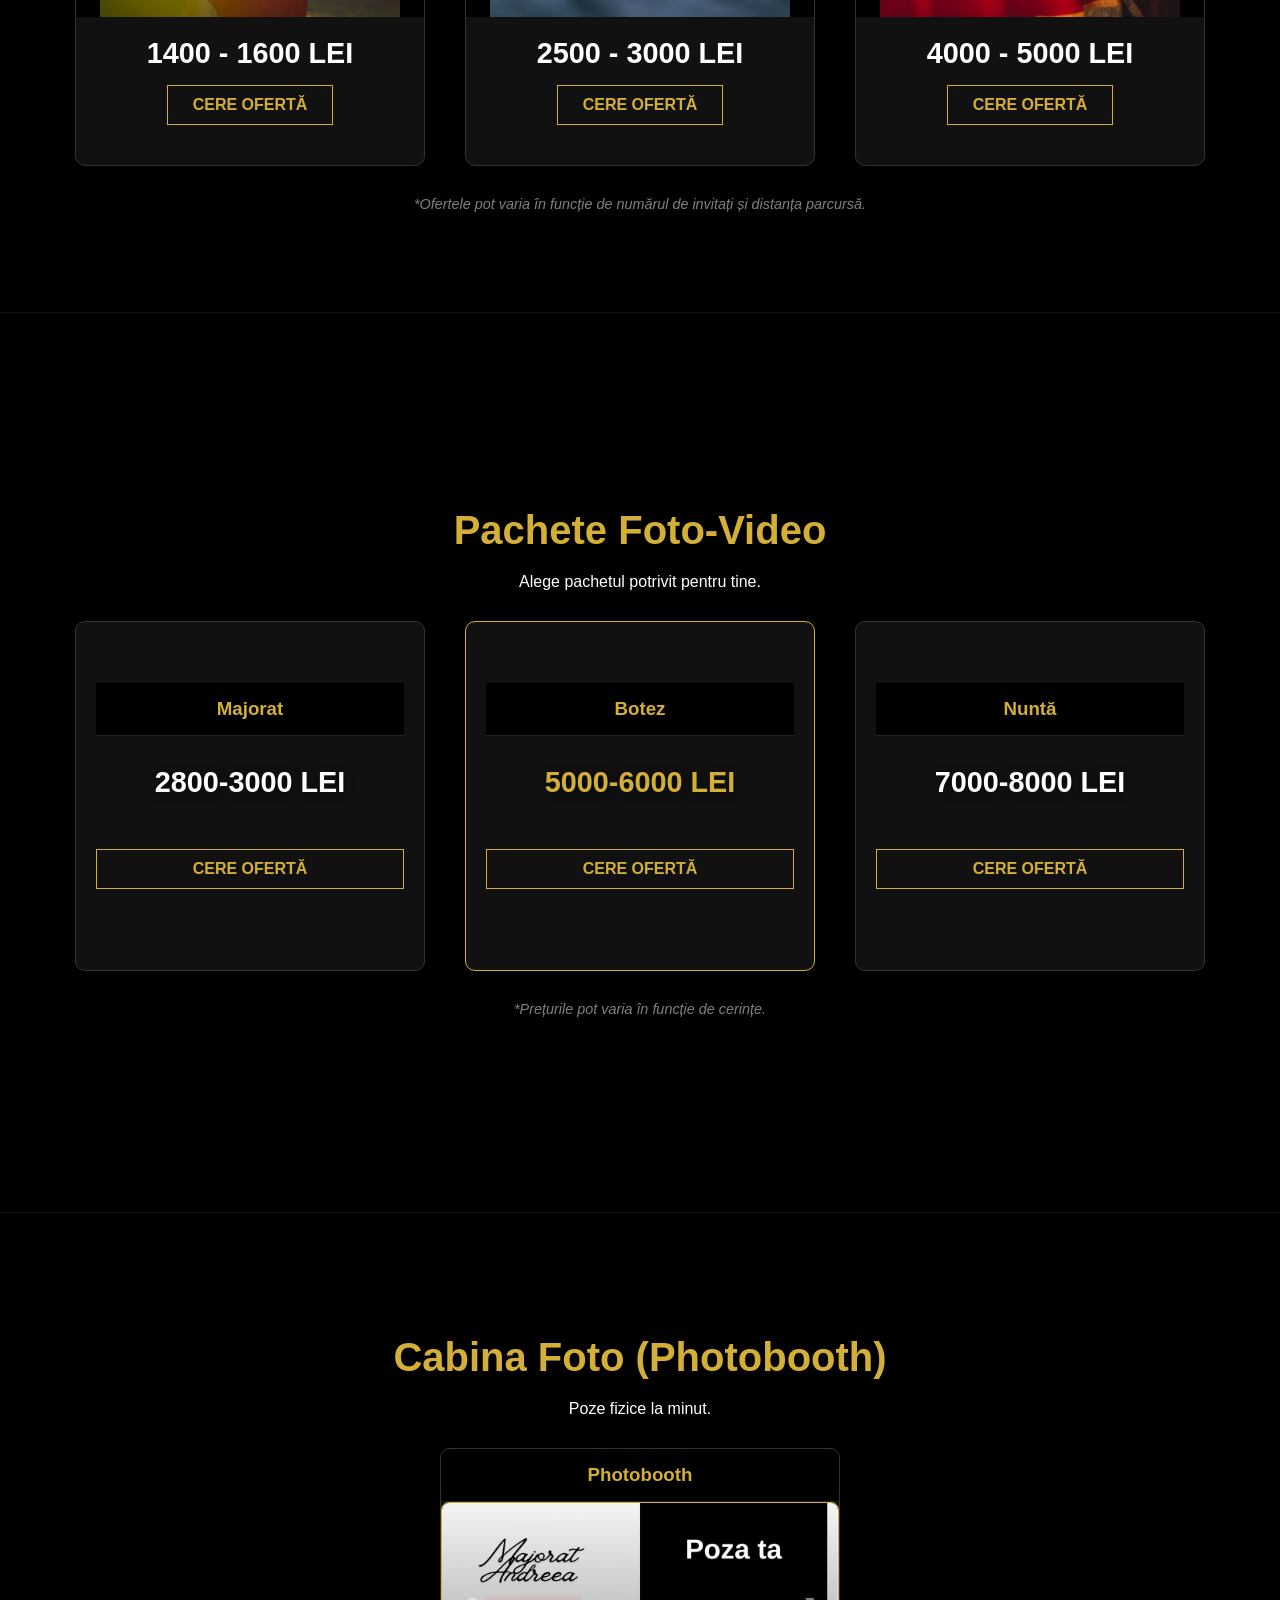
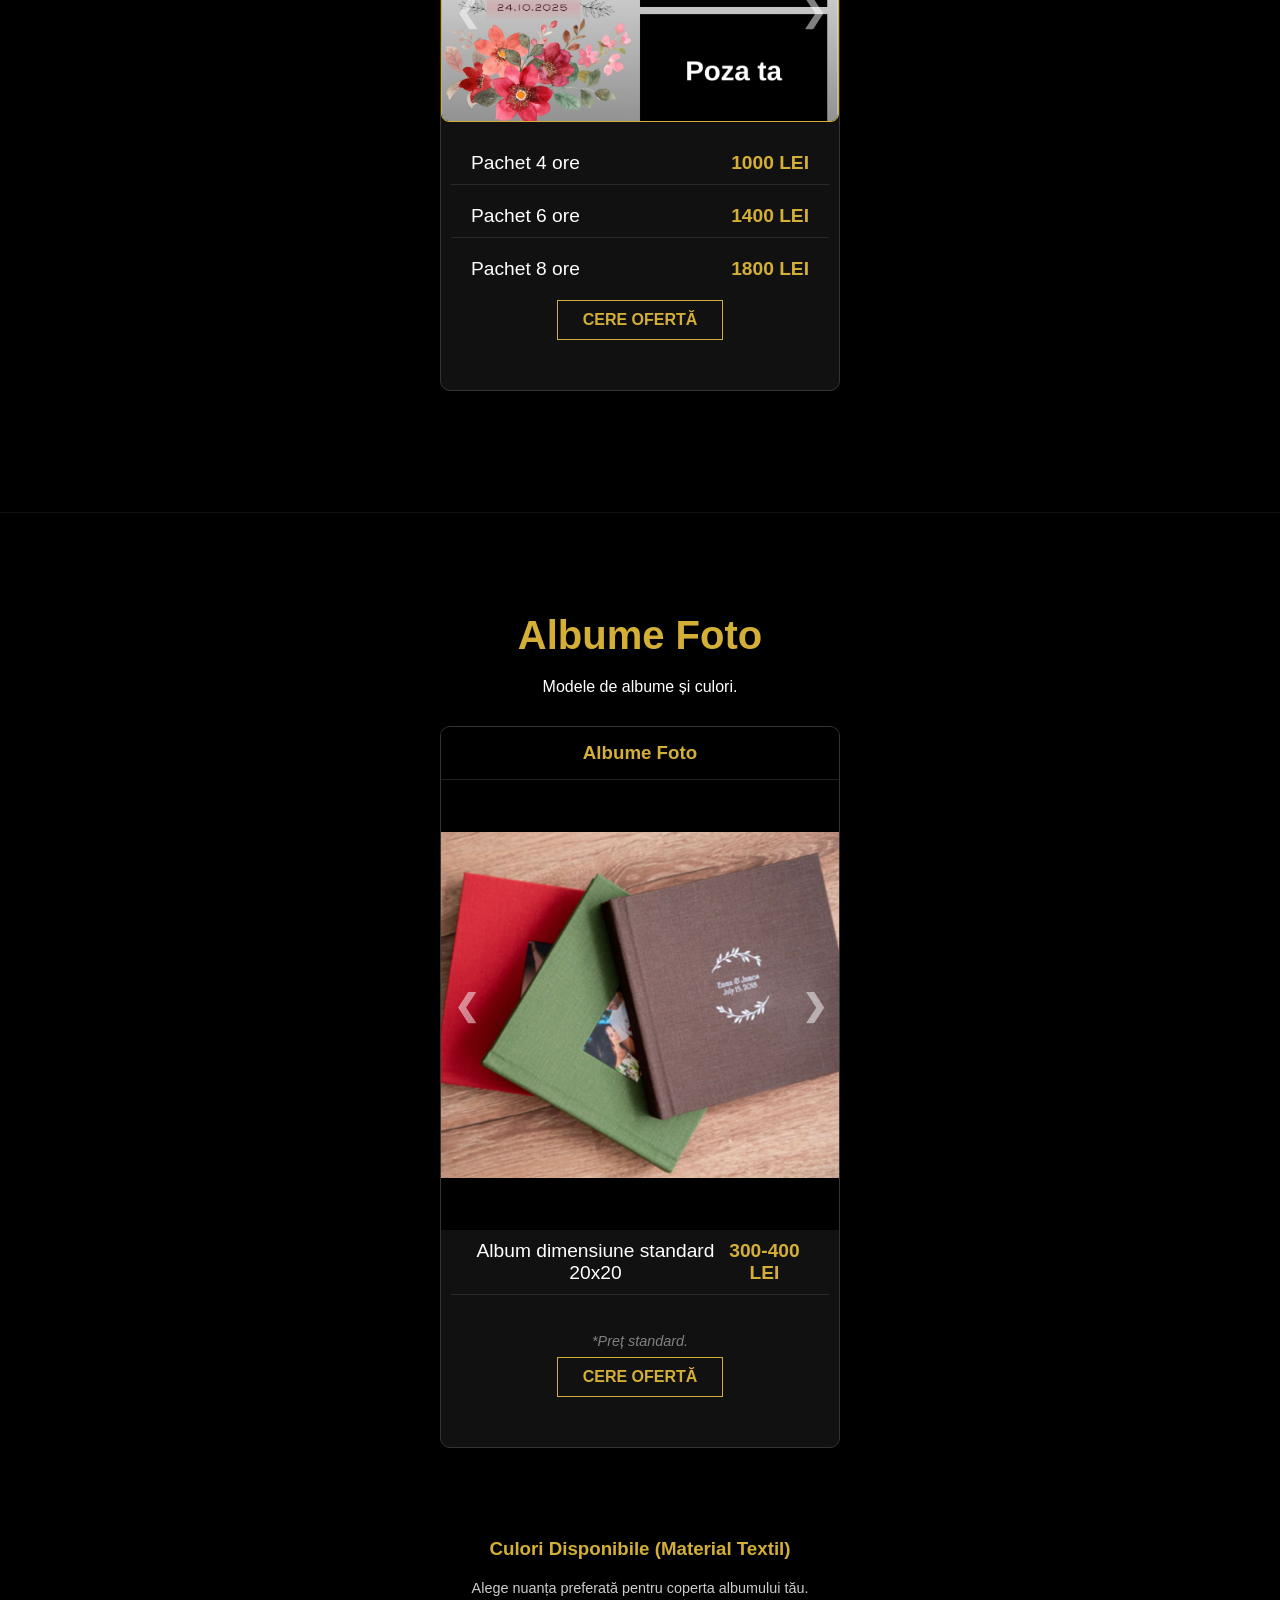
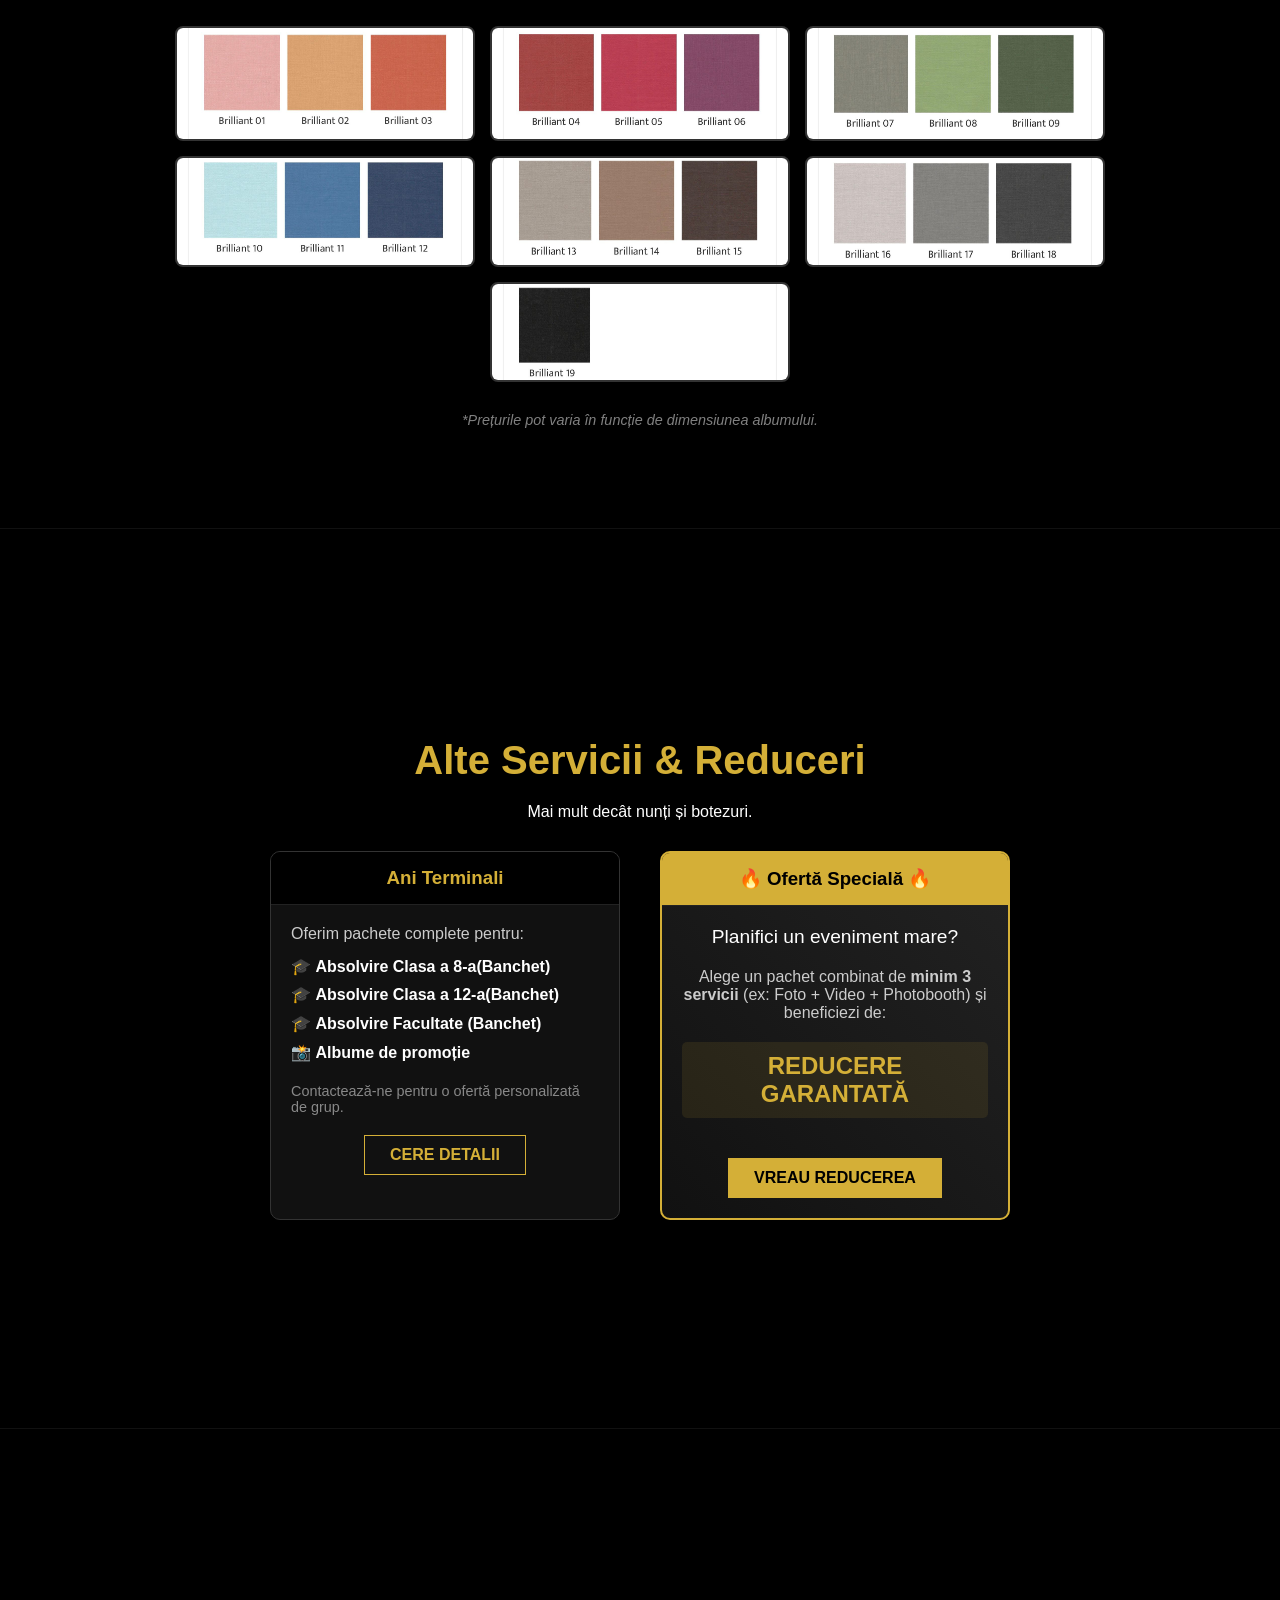
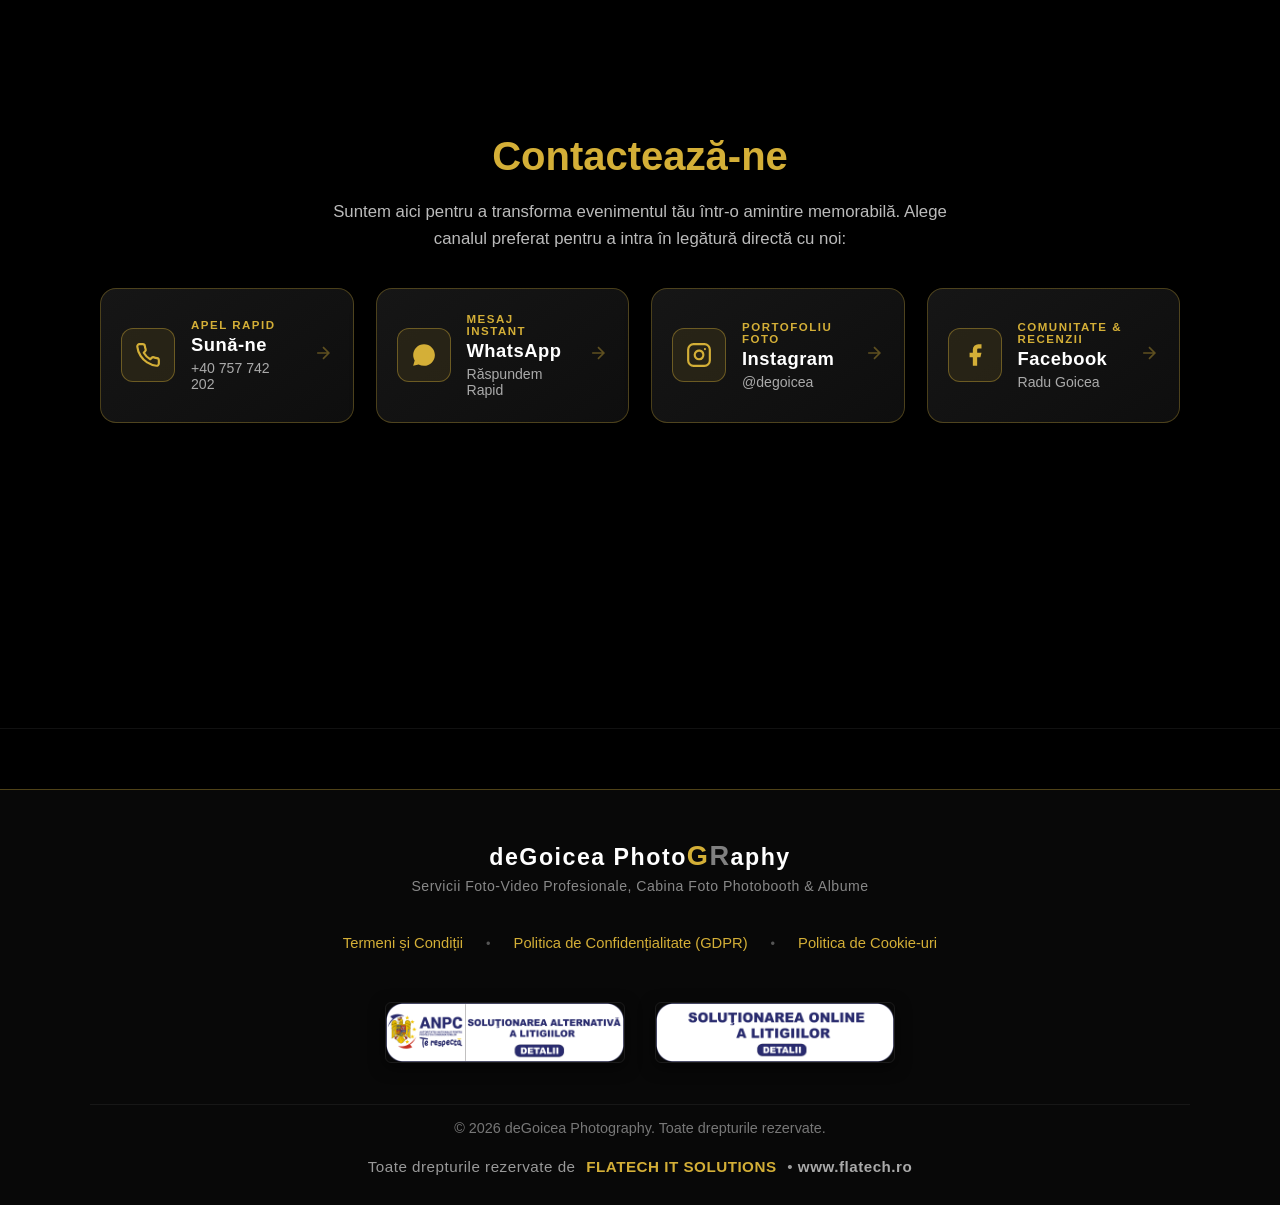
==== commit 09447192: "49" ====
--- a/index.html
+++ b/index.html
@@ -1,12 +1,15 @@
 ﻿<!DOCTYPE html>
 <html lang="ro">
+
 <head>
     <meta charset="UTF-8">
     <meta name="viewport" content="width=device-width, initial-scale=1.0">
-    
+
     <title>deGoicea Photography | Foto Video Nuntă, Botez & Photobooth</title>
-    <meta name="description" content="Servicii foto-video profesionale in Brasov/Sfantu Gheorghe pentru evenimente: nuntă, botez, majorat. Pachete complete cu album foto și cabină foto (Photobooth). Rezervă acum!">
-    <meta name="keywords" content="fotograf nunta, videograf, Brasov , Sfantu Gheorghe photobooth,Radu Goicea , deGoicea, cabina foto, albume, botez, majorat, Flavius Draghici, servicii foto video">
+    <meta name="description"
+        content="Servicii foto-video profesionale in Brasov/Sfantu Gheorghe pentru evenimente: nuntă, botez, majorat. Pachete complete cu album foto și cabină foto (Photobooth). Rezervă acum!">
+    <meta name="keywords"
+        content="fotograf nunta, videograf, Brasov , Sfantu Gheorghe photobooth,Radu Goicea , deGoicea, cabina foto, albume, botez, majorat, Flavius Draghici, servicii foto video">
     <meta name="author" content="Flavius Draghici">
     <meta name="google-site-verification" content="e7RHncGs06inDxE-8_WBn3KpvZpUdqWxlBKmSn4Ov7I" />
     <meta name="google-site-verification" content="tW8P6WpQuW4oYFy0KogLDbgO_B8goozLkL3mRlxylmc" />
@@ -17,6 +20,7 @@
     <link href="https://fonts.googleapis.com/css2?family=Montserrat:wght@400;700&display=swap" rel="stylesheet">
     <link rel="icon" type="image/jpeg" href="images/favicon.jpeg">
 </head>
+
 <body>
 
     <nav class="navbar">
@@ -43,7 +47,8 @@
 
     <section id="home" class="hero-section">
         <div class="background-animat"></div>
-        <div class="hero-footer">Toate drepturile rezervate de <a href="https://www.flatech.ro" target="_blank" rel="noopener noreferrer">FLATECH IT SOLUTIONS</a></div>
+        <div class="hero-footer">Toate drepturile rezervate de <a href="https://www.flatech.ro" target="_blank"
+                rel="noopener noreferrer">FLATECH IT SOLUTIONS</a></div>
     </section>
 
     <section id="oferte-foto" class="content-section">
@@ -51,10 +56,10 @@
         <p>Surprindem emoția, nu doar momentul.</p>
 
         <div class="oferte-container">
-            
+
             <div class="pachet-card">
                 <h3>Majorat</h3>
-                
+
                 <div class="carousel" id="carousel-majorat">
                     <div class="carousel-images">
                         <img src="images/Majorat1.jpeg" alt="Foto 1" class="active">
@@ -77,7 +82,7 @@
 
             <div class="pachet-card">
                 <h3>Botez</h3>
-                
+
                 <div class="carousel" id="carousel-botez">
                     <div class="carousel-images">
                         <img src="images/Botez1.jpeg" alt="Foto 1" class="active">
@@ -98,7 +103,7 @@
 
             <div class="pachet-card">
                 <h3>Nuntă</h3>
-                
+
                 <div class="carousel" id="carousel-nunta">
                     <div class="carousel-images">
                         <img src="images/Nunta1.jpeg" alt="Foto 1" class="active">
@@ -120,7 +125,7 @@
 
         </div>
         <p class="nota-disclaimer">
-        *Ofertele pot varia în funcție de numărul de invitați și distanța parcursă.
+            *Ofertele pot varia în funcție de numărul de invitați și distanța parcursă.
         </p>
     </section>
 
@@ -129,7 +134,7 @@
         <p>Alege pachetul potrivit pentru tine.</p>
 
         <div class="oferte-container">
-            
+
             <div class="pachet-card card-simplu">
                 <h3>Majorat</h3>
                 <span class="pret-mare">2800-3000 LEI</span>
@@ -161,12 +166,12 @@
 
         <div class="oferte-container">
             <div class="pachet-card card-booth">
-                
+
                 <h3>Photobooth</h3>
 
                 <div class="carousel" id="carousel-booth">
                     <button class="carousel-btn prev" onclick="moveSlide('carousel-booth', -1)">&#10094;</button>
-                    
+
                     <div class="carousel-images">
                         <img src="images/booth3.jpeg" alt="Cabina 1" class="slide active">
                         <img src="images/booth1.jpeg" alt="Cabina 2" class="slide">
@@ -184,7 +189,7 @@
                 </div>
 
                 <a href="#contact" class="btn-rezerva">Cere Ofertă</a>
-            
+
             </div>
         </div>
     </section>
@@ -192,14 +197,14 @@
     <section id="albume" class="content-section">
         <h2>Albume Foto</h2>
         <p>Modele de albume și culori.</p>
-            <div class="oferte-container">
-                 <div class="pachet-card card-booth">
-                
-                     <h3>Albume Foto</h3>
+        <div class="oferte-container">
+            <div class="pachet-card card-booth">
+
+                <h3>Albume Foto</h3>
 
                 <div class="carousel" id="carousel-album">
                     <button class="carousel-btn prev" onclick="moveSlide('carousel-album', -1)">&#10094;</button>
-                    
+
                     <div class="carousel-images">
                         <img src="images/Albume2.jpeg" alt="Cabina 1" class="slide active">
                         <img src="images/Albume1.jpeg" alt="Cabina 2" class="slide">
@@ -212,86 +217,95 @@
                 <div class="lista-preturi">
                     <p class="pachet">Album dimensiune standard 20x20 <span class="pret-auriu">300-400 LEI</span></p>
                     <p class="nota-disclaimer" style="padding: 8px;">
-                         *Preț standard.
+                        *Preț standard.
                     </p>
                 </div>
                 <a href="#contact" class="btn-rezerva">Cere Ofertă</a>
             </div>
             <div class="paletar-container" style="margin-top: 50px; max-width: 1000px; width: 100%;">
-        <h3 style="color: #d4af37; margin-bottom: 20px;">Culori Disponibile (Material Textil)</h3>
-        <p style="margin-bottom: 30px; font-size: 0.9rem; color: #ccc;">Alege nuanța preferată pentru coperta albumului tău.</p>
-        
-        <div class="grid-culori">
-            <img src="images/Culori1.jpeg" alt="Culori 1-3">
-            <img src="images/Culori2.jpeg" alt="Culori 4-6">
-            <img src="images/Culori3.jpeg" alt="Culori 7-9">
-            <img src="images/Culori4.jpeg" alt="Culori 10-12">
-            <img src="images/Culori5.jpeg" alt="Culori 13-15">
-            <img src="images/Culori6.jpeg" alt="Culori 16-18">
-            <img src="images/Culori7.jpeg" alt="Culori 19">
-        </div>
-    </div>
+                <h3 style="color: #d4af37; margin-bottom: 20px;">Culori Disponibile (Material Textil)</h3>
+                <p style="margin-bottom: 30px; font-size: 0.9rem; color: #ccc;">Alege nuanța preferată pentru coperta
+                    albumului tău.</p>
+
+                <div class="grid-culori">
+                    <img src="images/Culori1.jpeg" alt="Culori 1-3">
+                    <img src="images/Culori2.jpeg" alt="Culori 4-6">
+                    <img src="images/Culori3.jpeg" alt="Culori 7-9">
+                    <img src="images/Culori4.jpeg" alt="Culori 10-12">
+                    <img src="images/Culori5.jpeg" alt="Culori 13-15">
+                    <img src="images/Culori6.jpeg" alt="Culori 16-18">
+                    <img src="images/Culori7.jpeg" alt="Culori 19">
+                </div>
+            </div>
         </div>
         <p class="nota-disclaimer">
             *Prețurile pot varia în funcție de dimensiunea albumului.
         </p>
     </section>
     <section id="alte-servicii" class="content-section">
-    <h2>Alte Servicii & Reduceri</h2>
-    <p>Mai mult decât nunți și botezuri.</p>
-
-    <div class="oferte-container">
-        
-        <div class="pachet-card card-simplu">
-            <h3>Ani Terminali</h3>
-            <div style="padding: 20px; text-align: left;">
-                <p style="margin-bottom: 10px; color: #ccc;">Oferim pachete complete pentru:</p>
-                <ul style="list-style: none; color: #fff; line-height: 1.8;">
-                    <li>🎓 <strong>Absolvire Clasa a 8-a(Banchet)</strong></li>
-                    <li>🎓 <strong>Absolvire Clasa a 12-a(Banchet)</strong></li>
-                    <li>🎓 <strong>Absolvire Facultate (Banchet)</strong></li>
-                    <li>📸 <strong>Albume de promoție</strong></li>
-                </ul>
-                <p style="margin-top: 15px; font-size: 0.9rem; color: #888;">
-                    Contactează-ne pentru o ofertă personalizată de grup.
-                </p>
-            </div>
-            <a href="#contact" class="btn-rezerva">Cere Detalii</a>
-        </div>
-
-        <div class="pachet-card card-simplu" style="border: 2px solid #d4af37; background: linear-gradient(45deg, #111, #222);">
-            <h3 style="background-color: #d4af37; color: #000;">🔥 Ofertă Specială 🔥</h3>
-            
-            <div style="padding: 20px;">
-                <p style="font-size: 1.2rem; color: #fff; margin-bottom: 20px;">
-                    Planifici un eveniment mare?
-                </p>
-                <p style="color: #ccc; margin-bottom: 20px;">
-                    Alege un pachet combinat de <strong>minim 3 servicii</strong> (ex: Foto + Video + Photobooth) și beneficiezi de:
-                </p>
-                
-                <div style="background-color: rgba(212, 175, 55, 0.1); padding: 10px; border-radius: 5px; margin-bottom: 20px;">
-                    <span style="font-size: 1.5rem; color: #d4af37; font-weight: bold;">REDUCERE GARANTATĂ</span>
-                </div>
-            </div>
-            
-            <a href="#contact" class="btn-rezerva" style="background-color: #d4af37; color: #000;">Vreau Reducerea</a>
-        </div>
-
-    </div>
-</section>
-
-        <section id="contact" class="content-section">
+        <h2>Alte Servicii & Reduceri</h2>
+        <p>Mai mult decât nunți și botezuri.</p>
+
+        <div class="oferte-container">
+
+            <div class="pachet-card card-simplu">
+                <h3>Ani Terminali</h3>
+                <div style="padding: 20px; text-align: left;">
+                    <p style="margin-bottom: 10px; color: #ccc;">Oferim pachete complete pentru:</p>
+                    <ul style="list-style: none; color: #fff; line-height: 1.8;">
+                        <li>🎓 <strong>Absolvire Clasa a 8-a(Banchet)</strong></li>
+                        <li>🎓 <strong>Absolvire Clasa a 12-a(Banchet)</strong></li>
+                        <li>🎓 <strong>Absolvire Facultate (Banchet)</strong></li>
+                        <li>📸 <strong>Albume de promoție</strong></li>
+                    </ul>
+                    <p style="margin-top: 15px; font-size: 0.9rem; color: #888;">
+                        Contactează-ne pentru o ofertă personalizată de grup.
+                    </p>
+                </div>
+                <a href="#contact" class="btn-rezerva">Cere Detalii</a>
+            </div>
+
+            <div class="pachet-card card-simplu"
+                style="border: 2px solid #d4af37; background: linear-gradient(45deg, #111, #222);">
+                <h3 style="background-color: #d4af37; color: #000;">🔥 Ofertă Specială 🔥</h3>
+
+                <div style="padding: 20px;">
+                    <p style="font-size: 1.2rem; color: #fff; margin-bottom: 20px;">
+                        Planifici un eveniment mare?
+                    </p>
+                    <p style="color: #ccc; margin-bottom: 20px;">
+                        Alege un pachet combinat de <strong>minim 3 servicii</strong> (ex: Foto + Video + Photobooth) și
+                        beneficiezi de:
+                    </p>
+
+                    <div
+                        style="background-color: rgba(212, 175, 55, 0.1); padding: 10px; border-radius: 5px; margin-bottom: 20px;">
+                        <span style="font-size: 1.5rem; color: #d4af37; font-weight: bold;">REDUCERE GARANTATĂ</span>
+                    </div>
+                </div>
+
+                <a href="#contact" class="btn-rezerva" style="background-color: #d4af37; color: #000;">Vreau
+                    Reducerea</a>
+            </div>
+
+        </div>
+    </section>
+
+    <section id="contact" class="content-section">
         <div class="contact-section-wrapper">
             <h2>Contactează-ne</h2>
-            <p class="contact-subtitle">Suntem aici pentru a transforma evenimentul tău într-o amintire memorabilă. Alege canalul preferat pentru a intra în legătură directă cu noi:</p>
-            
+            <p class="contact-subtitle">Suntem aici pentru a transforma evenimentul tău într-o amintire memorabilă.
+                Alege canalul preferat pentru a intra în legătură directă cu noi:</p>
+
             <div class="contact-grid">
                 <!-- Card Telefon -->
                 <a href="tel:+40757742202" class="contact-card" aria-label="Apelează telefonic deGoicea">
                     <div class="contact-card-icon">
-                        <svg viewBox="0 0 24 24" fill="none" stroke="currentColor" stroke-width="2" stroke-linecap="round" stroke-linejoin="round">
-                            <path d="M22 16.92v3a2 2 0 0 1-2.18 2 19.79 19.79 0 0 1-8.63-3.07 19.5 19.5 0 0 1-6-6 19.79 19.79 0 0 1-3.07-8.67A2 2 0 0 1 4.11 2h3a2 2 0 0 1 2 1.72 12.84 12.84 0 0 0 .7 2.81 2 2 0 0 1-.45 2.11L8.09 9.91a16 16 0 0 0 6 6l1.27-1.27a2 2 0 0 1 2.11-.45 12.84 12.84 0 0 0 2.81.7A2 2 0 0 1 22 16.92z"></path>
+                        <svg viewBox="0 0 24 24" fill="none" stroke="currentColor" stroke-width="2"
+                            stroke-linecap="round" stroke-linejoin="round">
+                            <path
+                                d="M22 16.92v3a2 2 0 0 1-2.18 2 19.79 19.79 0 0 1-8.63-3.07 19.5 19.5 0 0 1-6-6 19.79 19.79 0 0 1-3.07-8.67A2 2 0 0 1 4.11 2h3a2 2 0 0 1 2 1.72 12.84 12.84 0 0 0 .7 2.81 2 2 0 0 1-.45 2.11L8.09 9.91a16 16 0 0 0 6 6l1.27-1.27a2 2 0 0 1 2.11-.45 12.84 12.84 0 0 0 2.81.7A2 2 0 0 1 22 16.92z">
+                            </path>
                         </svg>
                     </div>
                     <div class="contact-card-content">
@@ -301,16 +315,18 @@
                     </div>
                     <div class="contact-card-arrow">
                         <svg viewBox="0 0 24 24" fill="none" stroke="currentColor" stroke-width="2">
-                            <path d="M5 12h14M12 5l7 7-7 7"/>
+                            <path d="M5 12h14M12 5l7 7-7 7" />
                         </svg>
                     </div>
                 </a>
 
                 <!-- Card WhatsApp -->
-                <a href="https://wa.me/40757742202" target="_blank" rel="noopener noreferrer" class="contact-card" aria-label="Mesaj pe WhatsApp">
+                <a href="https://wa.me/40757742202" target="_blank" rel="noopener noreferrer" class="contact-card"
+                    aria-label="Mesaj pe WhatsApp">
                     <div class="contact-card-icon">
                         <svg viewBox="0 0 24 24" fill="currentColor">
-                            <path d="M17.472 14.382c-.301-.15-1.78-.878-2.056-.979-.276-.1-.476-.15-.677.15-.2.301-.777.979-.953 1.18-.175.2-.351.226-.652.075-.301-.15-1.27-.468-2.42-1.493-.895-.798-1.5-1.785-1.675-2.086-.176-.301-.019-.464.132-.614.136-.135.301-.351.451-.527.15-.176.2-.301.301-.502.1-.2.05-.376-.025-.527-.075-.15-.677-1.631-.928-2.235-.244-.588-.492-.508-.677-.518l-.578-.01c-.2 0-.526.075-.802.376s-1.053 1.028-1.053 2.508c0 1.48 1.078 2.909 1.229 3.109.15.2 2.122 3.24 5.141 4.544.718.31 1.279.496 1.716.634.721.229 1.377.197 1.896.119.579-.087 1.78-.727 2.031-1.43.25-.703.25-1.306.175-1.431-.075-.125-.276-.201-.577-.351zM12.04 2C6.51 2 2.02 6.49 2.02 12.02c0 1.8.48 3.55 1.39 5.09L2 22l5.03-1.32a10.007 10.007 0 0 0 5.01 1.34c5.53 0 10.02-4.49 10.02-10.02C22.06 6.49 17.57 2 12.04 2z"/>
+                            <path
+                                d="M17.472 14.382c-.301-.15-1.78-.878-2.056-.979-.276-.1-.476-.15-.677.15-.2.301-.777.979-.953 1.18-.175.2-.351.226-.652.075-.301-.15-1.27-.468-2.42-1.493-.895-.798-1.5-1.785-1.675-2.086-.176-.301-.019-.464.132-.614.136-.135.301-.351.451-.527.15-.176.2-.301.301-.502.1-.2.05-.376-.025-.527-.075-.15-.677-1.631-.928-2.235-.244-.588-.492-.508-.677-.518l-.578-.01c-.2 0-.526.075-.802.376s-1.053 1.028-1.053 2.508c0 1.48 1.078 2.909 1.229 3.109.15.2 2.122 3.24 5.141 4.544.718.31 1.279.496 1.716.634.721.229 1.377.197 1.896.119.579-.087 1.78-.727 2.031-1.43.25-.703.25-1.306.175-1.431-.075-.125-.276-.201-.577-.351zM12.04 2C6.51 2 2.02 6.49 2.02 12.02c0 1.8.48 3.55 1.39 5.09L2 22l5.03-1.32a10.007 10.007 0 0 0 5.01 1.34c5.53 0 10.02-4.49 10.02-10.02C22.06 6.49 17.57 2 12.04 2z" />
                         </svg>
                     </div>
                     <div class="contact-card-content">
@@ -320,15 +336,17 @@
                     </div>
                     <div class="contact-card-arrow">
                         <svg viewBox="0 0 24 24" fill="none" stroke="currentColor" stroke-width="2">
-                            <path d="M5 12h14M12 5l7 7-7 7"/>
+                            <path d="M5 12h14M12 5l7 7-7 7" />
                         </svg>
                     </div>
                 </a>
 
                 <!-- Card Instagram -->
-                <a href="https://instagram.com/degoicea" target="_blank" rel="noopener noreferrer" class="contact-card" aria-label="Profil Instagram deGoicea">
+                <a href="https://instagram.com/degoicea" target="_blank" rel="noopener noreferrer" class="contact-card"
+                    aria-label="Profil Instagram deGoicea">
                     <div class="contact-card-icon">
-                        <svg viewBox="0 0 24 24" fill="none" stroke="currentColor" stroke-width="2" stroke-linecap="round" stroke-linejoin="round">
+                        <svg viewBox="0 0 24 24" fill="none" stroke="currentColor" stroke-width="2"
+                            stroke-linecap="round" stroke-linejoin="round">
                             <rect x="2" y="2" width="20" height="20" rx="5" ry="5"></rect>
                             <path d="M16 11.37A4 4 0 1 1 12.63 8 4 4 0 0 1 16 11.37z"></path>
                             <line x1="17.5" y1="6.5" x2="17.51" y2="6.5"></line>
@@ -341,13 +359,14 @@
                     </div>
                     <div class="contact-card-arrow">
                         <svg viewBox="0 0 24 24" fill="none" stroke="currentColor" stroke-width="2">
-                            <path d="M5 12h14M12 5l7 7-7 7"/>
+                            <path d="M5 12h14M12 5l7 7-7 7" />
                         </svg>
                     </div>
                 </a>
 
                 <!-- Card Facebook -->
-                <a href="https://www.facebook.com/goiceaR?locale=ro_RO" target="_blank" rel="noopener noreferrer" class="contact-card" aria-label="Pagină Facebook Radu Goicea">
+                <a href="https://www.facebook.com/goiceaR?locale=ro_RO" target="_blank" rel="noopener noreferrer"
+                    class="contact-card" aria-label="Pagină Facebook Radu Goicea">
                     <div class="contact-card-icon">
                         <svg viewBox="0 0 24 24" fill="currentColor">
                             <path d="M18 2h-3a5 5 0 0 0-5 5v3H7v4h3v8h4v-8h3l1-4h-4V7a1 1 0 0 1 1-1h3z"></path>
@@ -360,7 +379,7 @@
                     </div>
                     <div class="contact-card-arrow">
                         <svg viewBox="0 0 24 24" fill="none" stroke="currentColor" stroke-width="2">
-                            <path d="M5 12h14M12 5l7 7-7 7"/>
+                            <path d="M5 12h14M12 5l7 7-7 7" />
                         </svg>
                     </div>
                 </a>
@@ -372,8 +391,9 @@
     <footer class="site-footer">
         <div class="footer-container">
             <div class="footer-brand">
-                <span class="footer-logo">deGoicea Photo<span class="litera-g">G</span><span class="litera-r">R</span>aphy</span>
-                <p class="footer-tagline">Servicii Foto-Video Profesionale, Cabina Foto Photobooth & Albume de Lux</p>
+                <span class="footer-logo">deGoicea Photo<span class="litera-g">G</span><span
+                        class="litera-r">R</span>aphy</span>
+                <p class="footer-tagline">Servicii Foto-Video Profesionale, Cabina Foto Photobooth & Albume</p>
             </div>
 
             <div class="footer-links">
@@ -383,22 +403,27 @@
                 <span class="footer-separator">•</span>
                 <a href="confidentialitate.html#cookie-uri">Politica de Cookie-uri</a>
             </div>
-            
+
             <div class="anpc-banners">
-                <a href="https://anpc.ro/ce-este-sal/" target="_blank" rel="noopener noreferrer" class="anpc-link" title="Soluționarea Alternativă a Litigiilor">
+                <a href="https://anpc.ro/ce-este-sal/" target="_blank" rel="noopener noreferrer" class="anpc-link"
+                    title="Soluționarea Alternativă a Litigiilor">
                     <img src="images/anpc-sal.png" alt="Soluționarea Alternativă a Litigiilor" class="anpc-img">
                 </a>
-                <a href="https://ec.europa.eu/consumers/odr" target="_blank" rel="noopener noreferrer" class="anpc-link" title="Soluționarea Online a Litigiilor">
+                <a href="https://ec.europa.eu/consumers/odr" target="_blank" rel="noopener noreferrer" class="anpc-link"
+                    title="Soluționarea Online a Litigiilor">
                     <img src="images/anpc-sol.png" alt="Soluționarea Online a Litigiilor" class="anpc-img">
                 </a>
             </div>
-            
+
             <div class="footer-copyright">
                 <p>&copy; 2026 deGoicea Photography. Toate drepturile rezervate.</p>
             </div>
-            
+
             <div class="developer-credit">
-                <p>Toate drepturile rezervate de <a href="https://www.flatech.ro" target="_blank" rel="noopener noreferrer" class="flatech-link">FLATECH IT SOLUTIONS</a> &bull; <a href="https://www.flatech.ro" target="_blank" rel="noopener noreferrer" class="flatech-url">www.flatech.ro</a></p>
+                <p>Toate drepturile rezervate de <a href="https://www.flatech.ro" target="_blank"
+                        rel="noopener noreferrer" class="flatech-link">FLATECH IT SOLUTIONS</a> &bull; <a
+                        href="https://www.flatech.ro" target="_blank" rel="noopener noreferrer"
+                        class="flatech-url">www.flatech.ro</a></p>
             </div>
         </div>
     </footer>
@@ -406,7 +431,8 @@
     <!-- ================= BANNER COOKIE-URI ================= -->
     <div id="cookie-banner" class="cookie-banner">
         <div class="cookie-content">
-            <p>Acest site folosește cookie-uri pentru a vă oferi o experiență optimă de navigare. Continuând navigarea, sunteți de acord cu <a href="confidentialitate.html#cookie-uri">Politica de Cookie-uri</a>.</p>
+            <p>Acest site folosește cookie-uri pentru a vă oferi o experiență optimă de navigare. Continuând navigarea,
+                sunteți de acord cu <a href="confidentialitate.html#cookie-uri">Politica de Cookie-uri</a>.</p>
             <button id="accept-cookies" class="cookie-btn">Am înțeles</button>
         </div>
     </div>
@@ -416,7 +442,7 @@
         // Această funcție merge pentru ORICE carusel, dacă îi dai ID-ul corect
         function moveSlide(carouselId, directie) {
             const carousel = document.getElementById(carouselId);
-            
+
             // Verificare de siguranță
             if (!carousel) {
                 console.error("Nu am găsit caruselul cu ID-ul:", carouselId);
@@ -427,7 +453,7 @@
             // Căutăm fie în .carousel-images, fie direct img cu clasa slide
             let images = carousel.querySelectorAll('.carousel-images img');
             if (images.length === 0) {
-                 images = carousel.querySelectorAll('.slide');
+                images = carousel.querySelectorAll('.slide');
             }
 
             // Găsim care e activă acum
@@ -435,7 +461,7 @@
             images.forEach((img, index) => {
                 if (img.classList.contains('active')) {
                     indexActiv = index;
-                    img.classList.remove('active'); 
+                    img.classList.remove('active');
                 }
             });
 
@@ -471,9 +497,9 @@
                 }));
             }
         });
-    
+
         // --- 3. SCRIPT PENTRU BANNERUL DE COOKIE-URI ---
-        document.addEventListener("DOMContentLoaded", function() {
+        document.addEventListener("DOMContentLoaded", function () {
             const cookieBanner = document.getElementById("cookie-banner");
             const acceptBtn = document.getElementById("accept-cookies");
 
@@ -482,16 +508,17 @@
                     cookieBanner.style.display = "block";
                 }
 
-                acceptBtn.addEventListener("click", function() {
+                acceptBtn.addEventListener("click", function () {
                     localStorage.setItem("degoicea_cookies_accepted", "true");
                     cookieBanner.style.display = "none";
                 });
             }
         });
-</script>
+    </script>
     <script>
-  window.va = window.va || function () { (window.vaq = window.vaq || []).push(arguments); };
-</script>
-<script defer src="/_vercel/insights/script.js"></script>
+        window.va = window.va || function () { (window.vaq = window.vaq || []).push(arguments); };
+    </script>
+    <script defer src="/_vercel/insights/script.js"></script>
 </body>
-</html>
+
+</html>
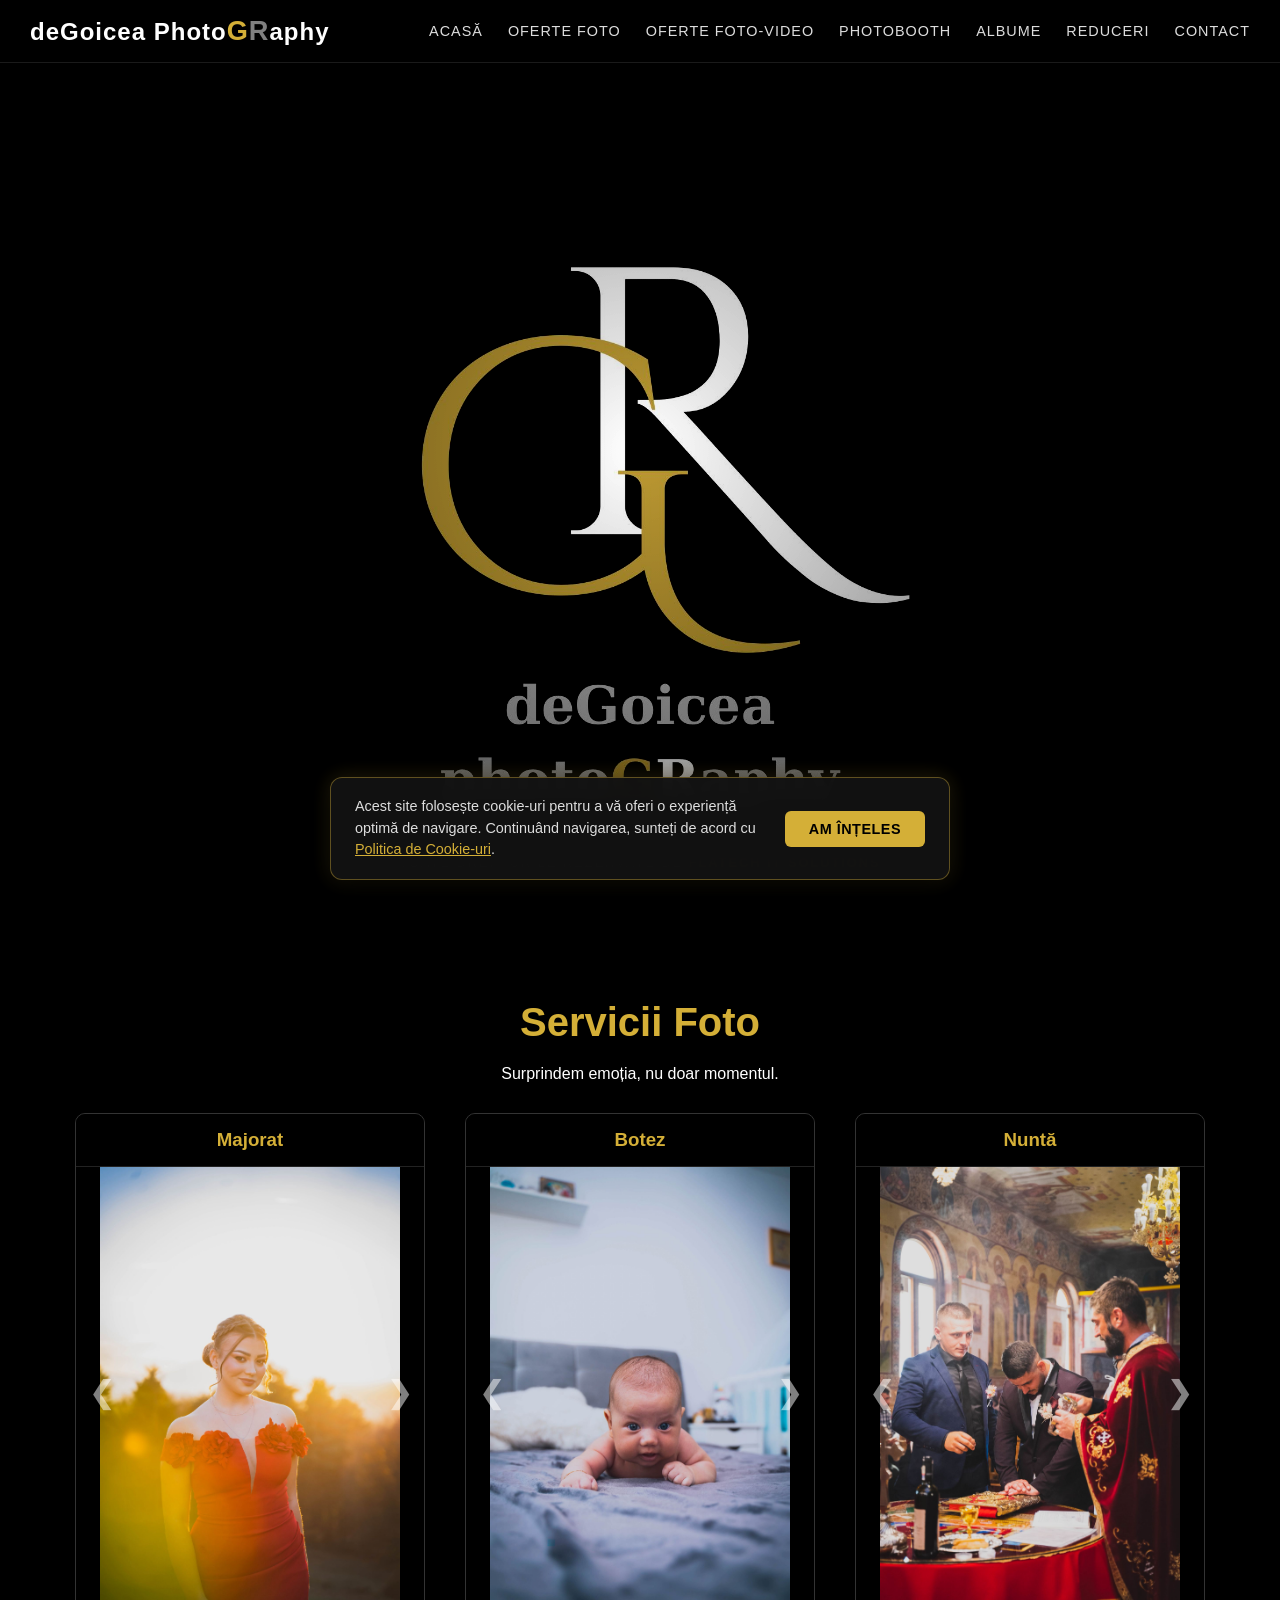
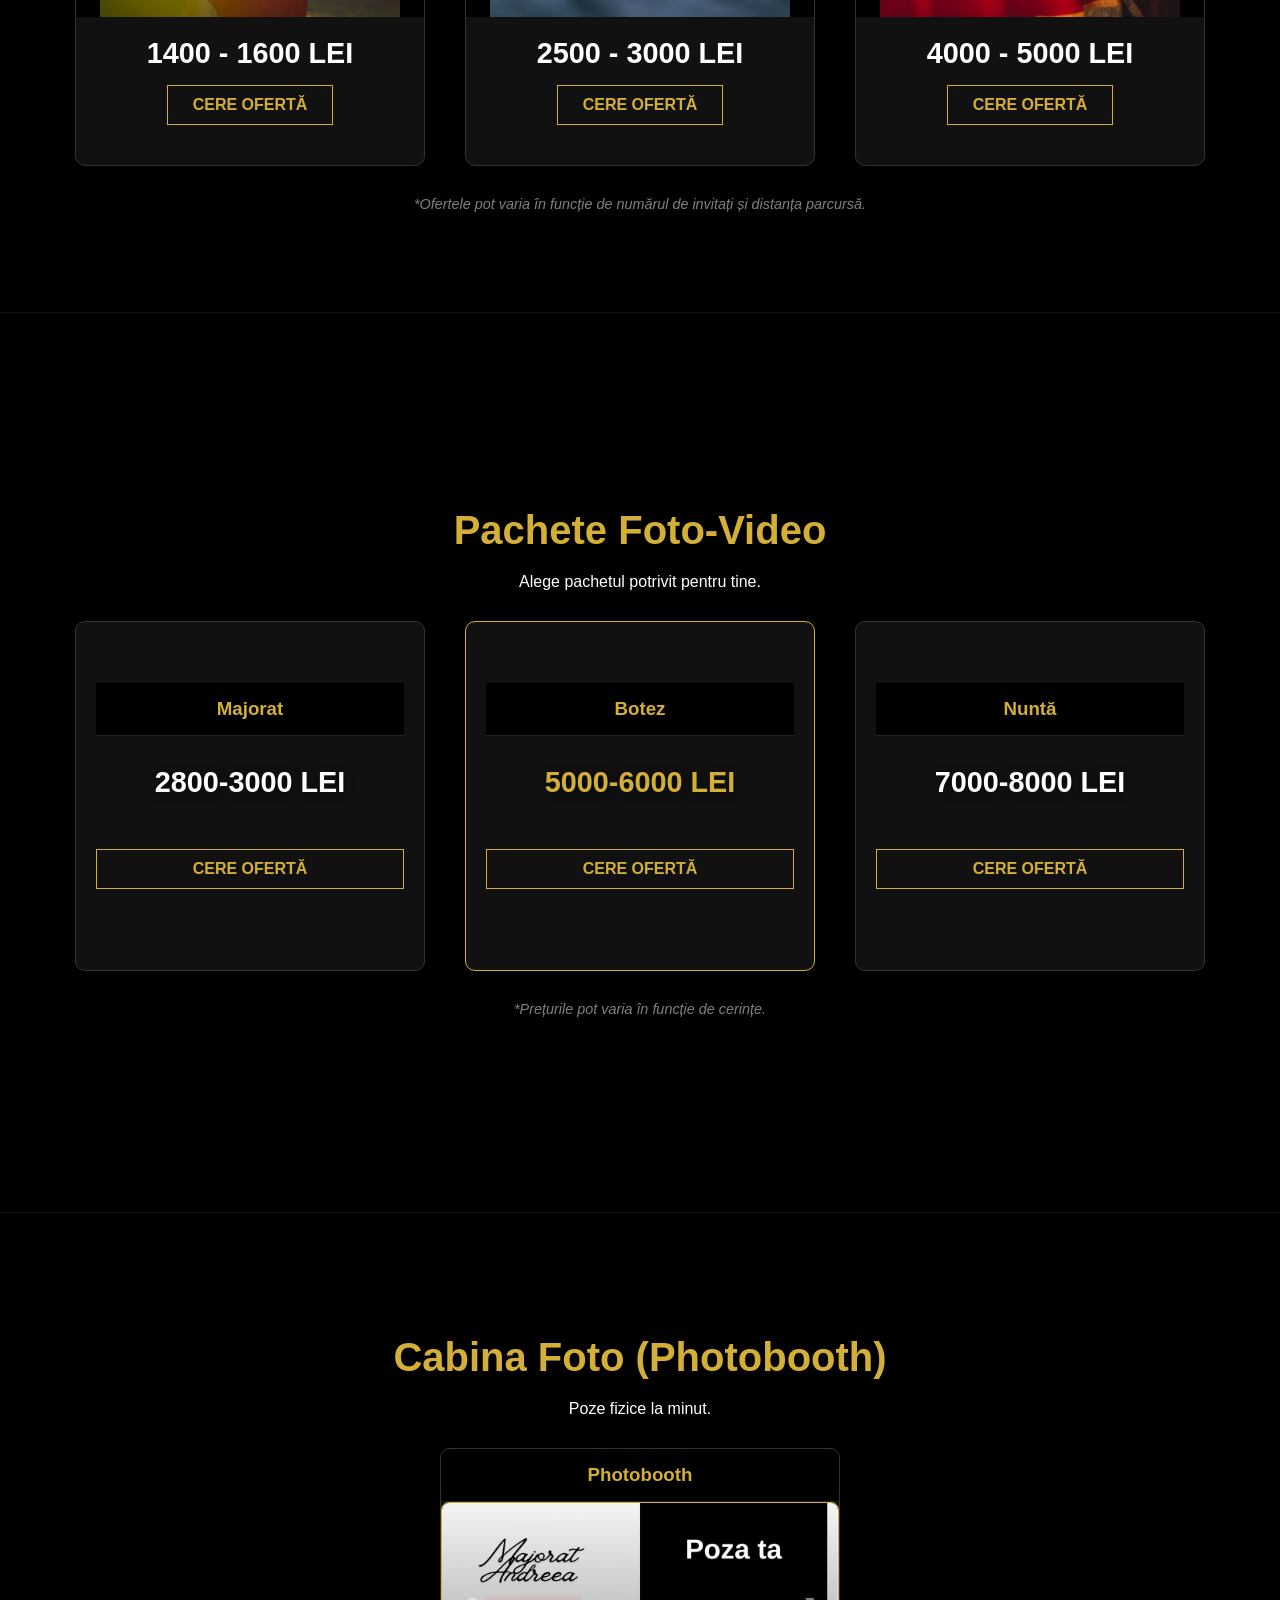
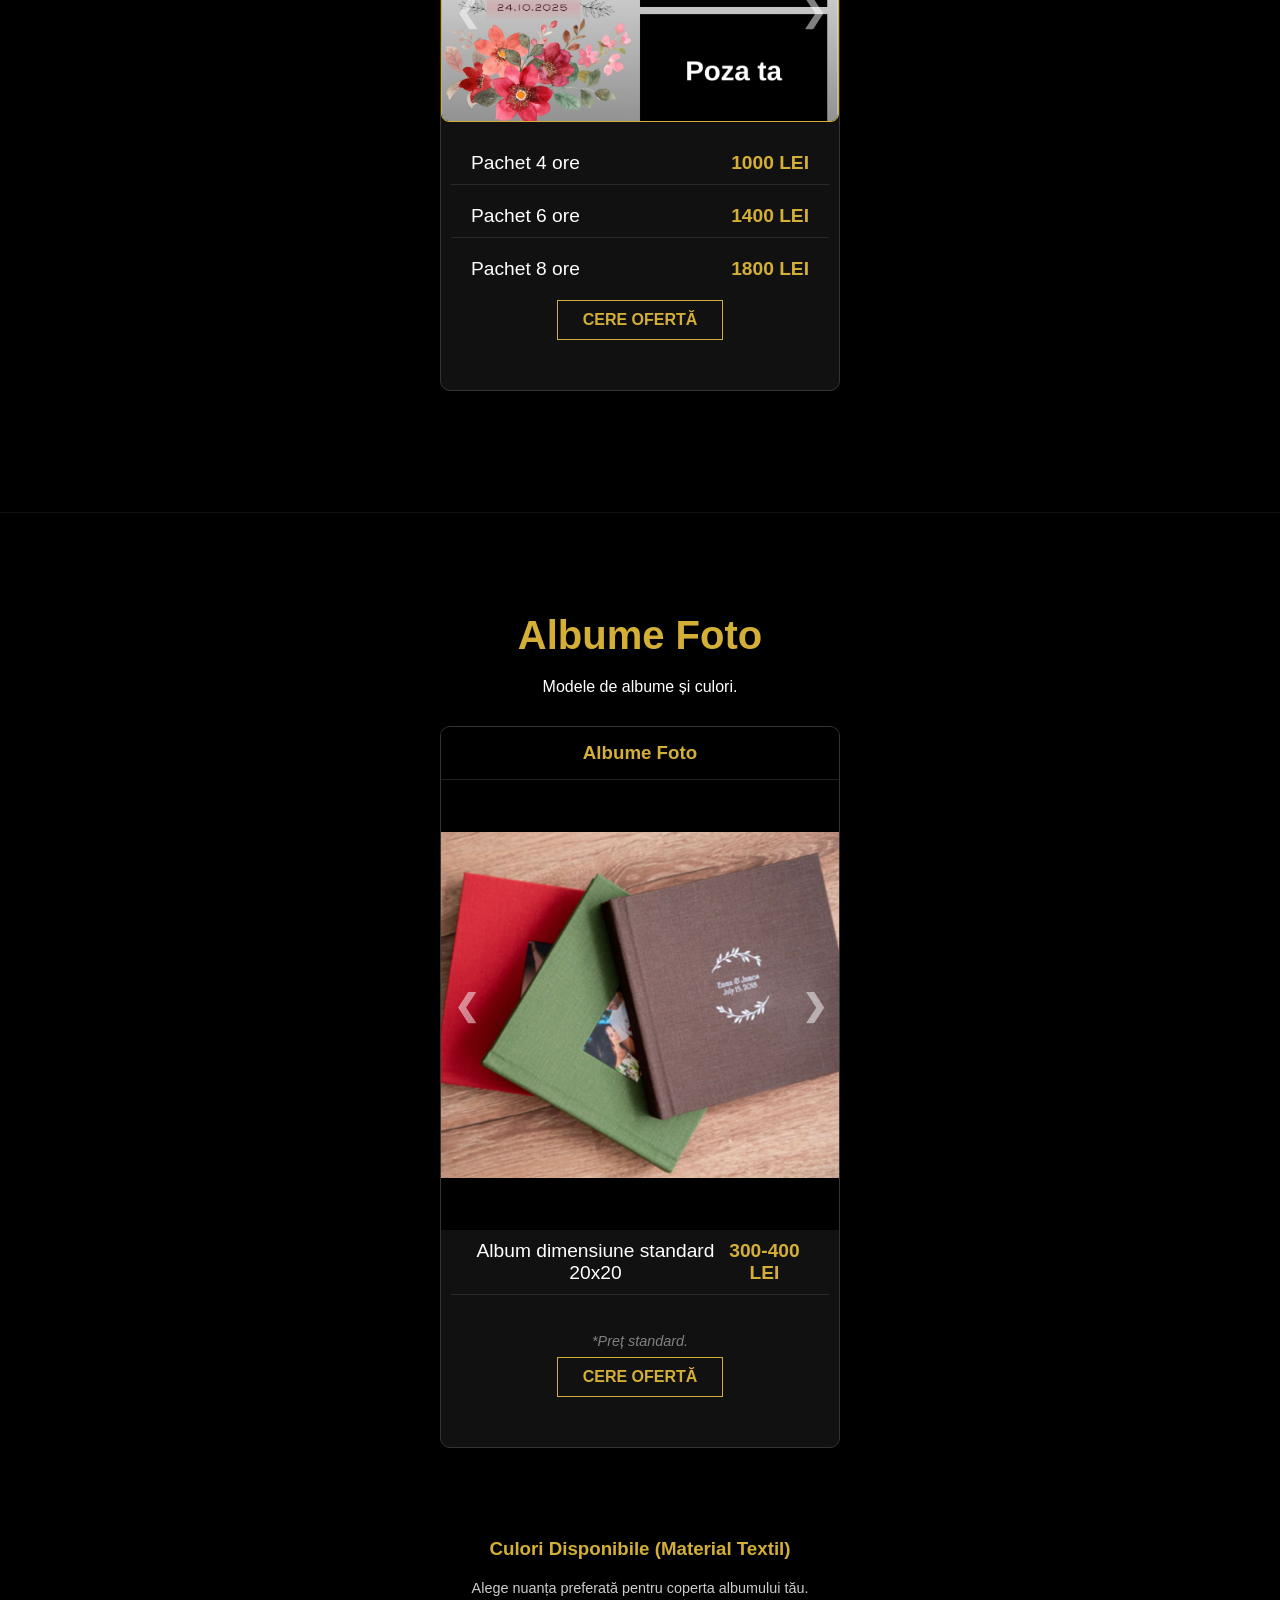
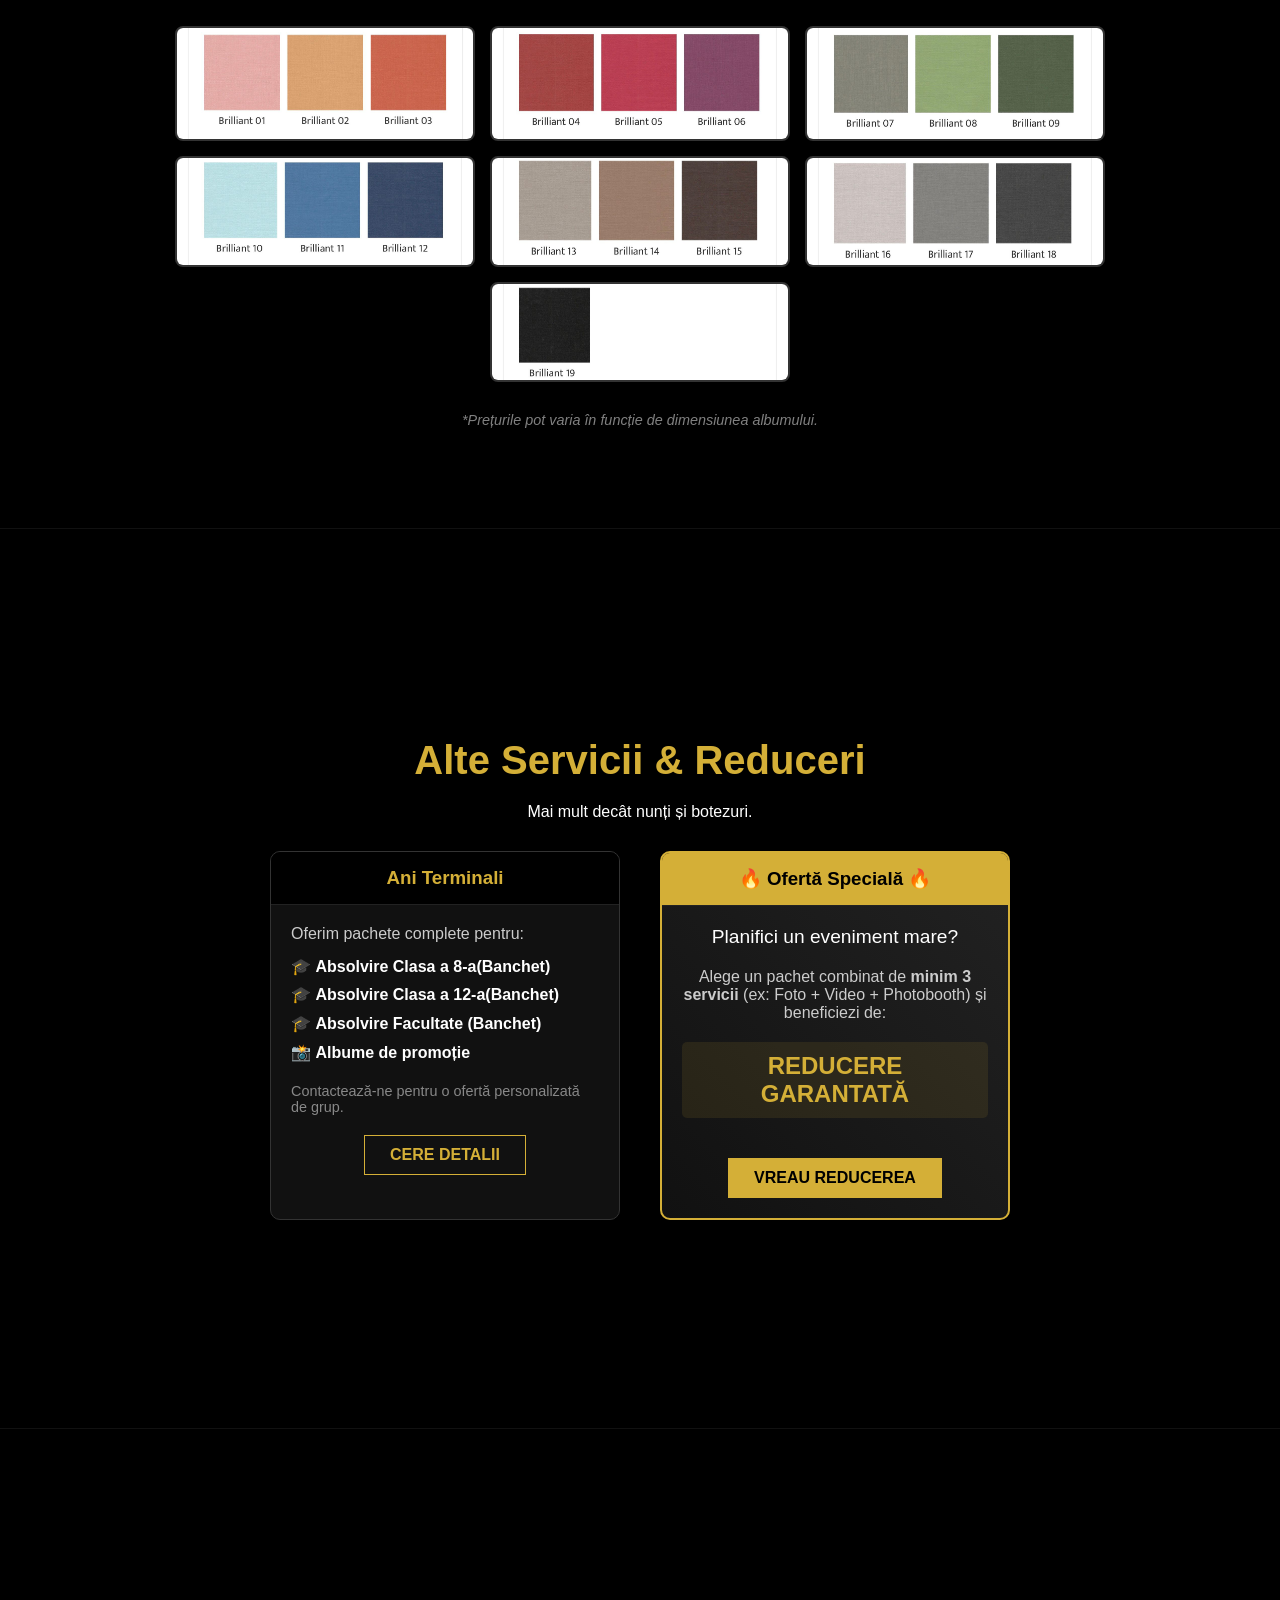
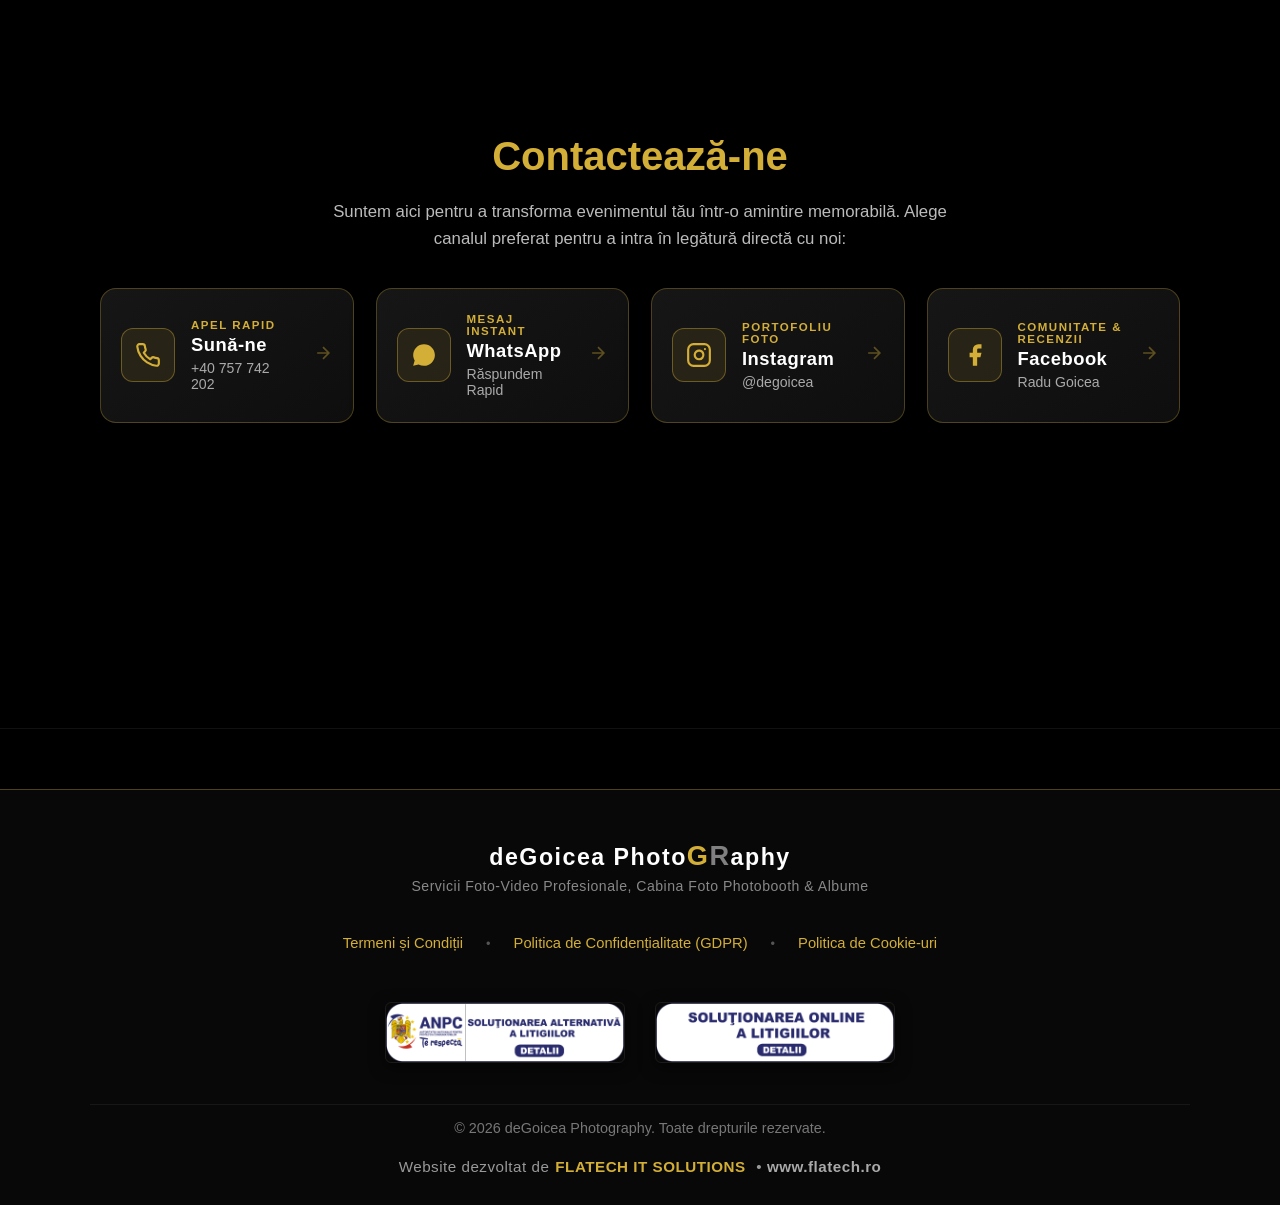
==== commit d50e8560: "50" ====
--- a/index.html
+++ b/index.html
@@ -420,10 +420,9 @@
             </div>
 
             <div class="developer-credit">
-                <p>Toate drepturile rezervate de <a href="https://www.flatech.ro" target="_blank"
-                        rel="noopener noreferrer" class="flatech-link">FLATECH IT SOLUTIONS</a> &bull; <a
-                        href="https://www.flatech.ro" target="_blank" rel="noopener noreferrer"
-                        class="flatech-url">www.flatech.ro</a></p>
+                <p>Website dezvoltat de<a href="https://www.flatech.ro" target="_blank" rel="noopener noreferrer"
+                        class="flatech-link">FLATECH IT SOLUTIONS</a> &bull; <a href="https://www.flatech.ro"
+                        target="_blank" rel="noopener noreferrer" class="flatech-url">www.flatech.ro</a></p>
             </div>
         </div>
     </footer>
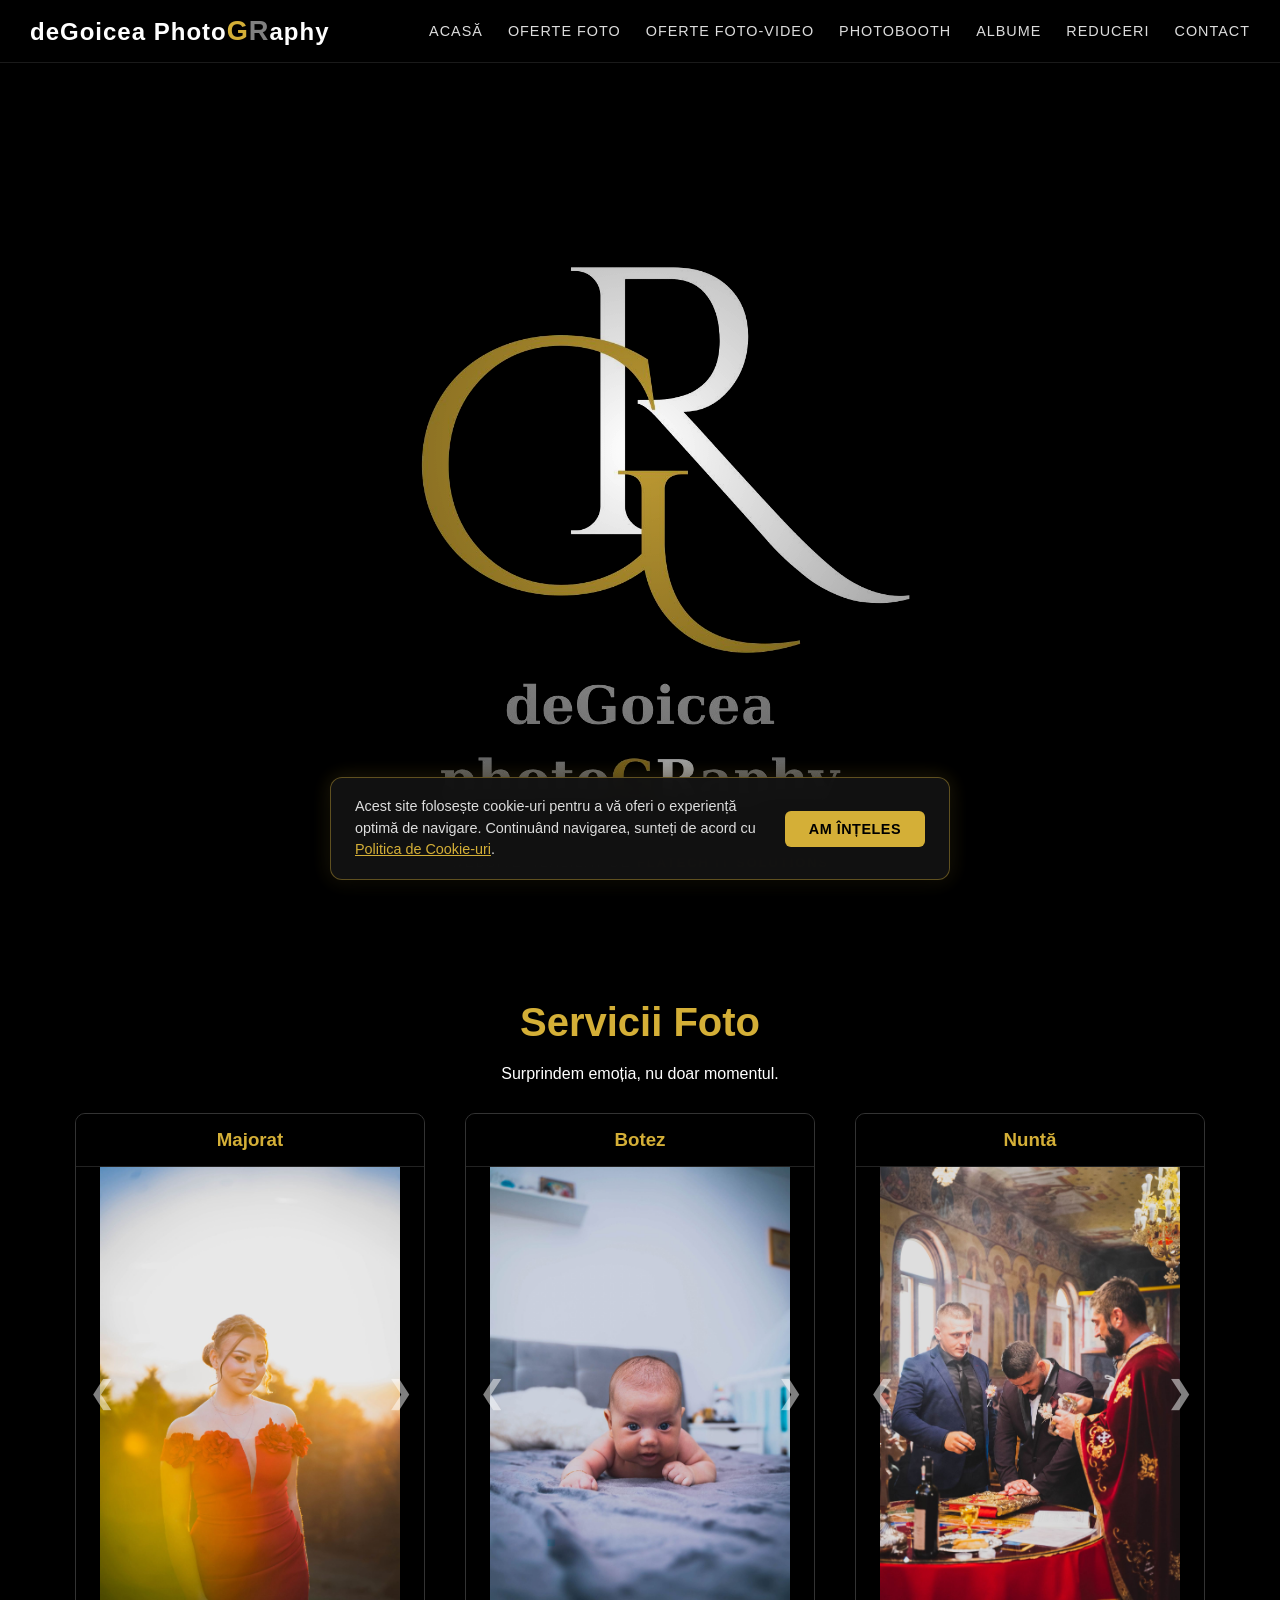
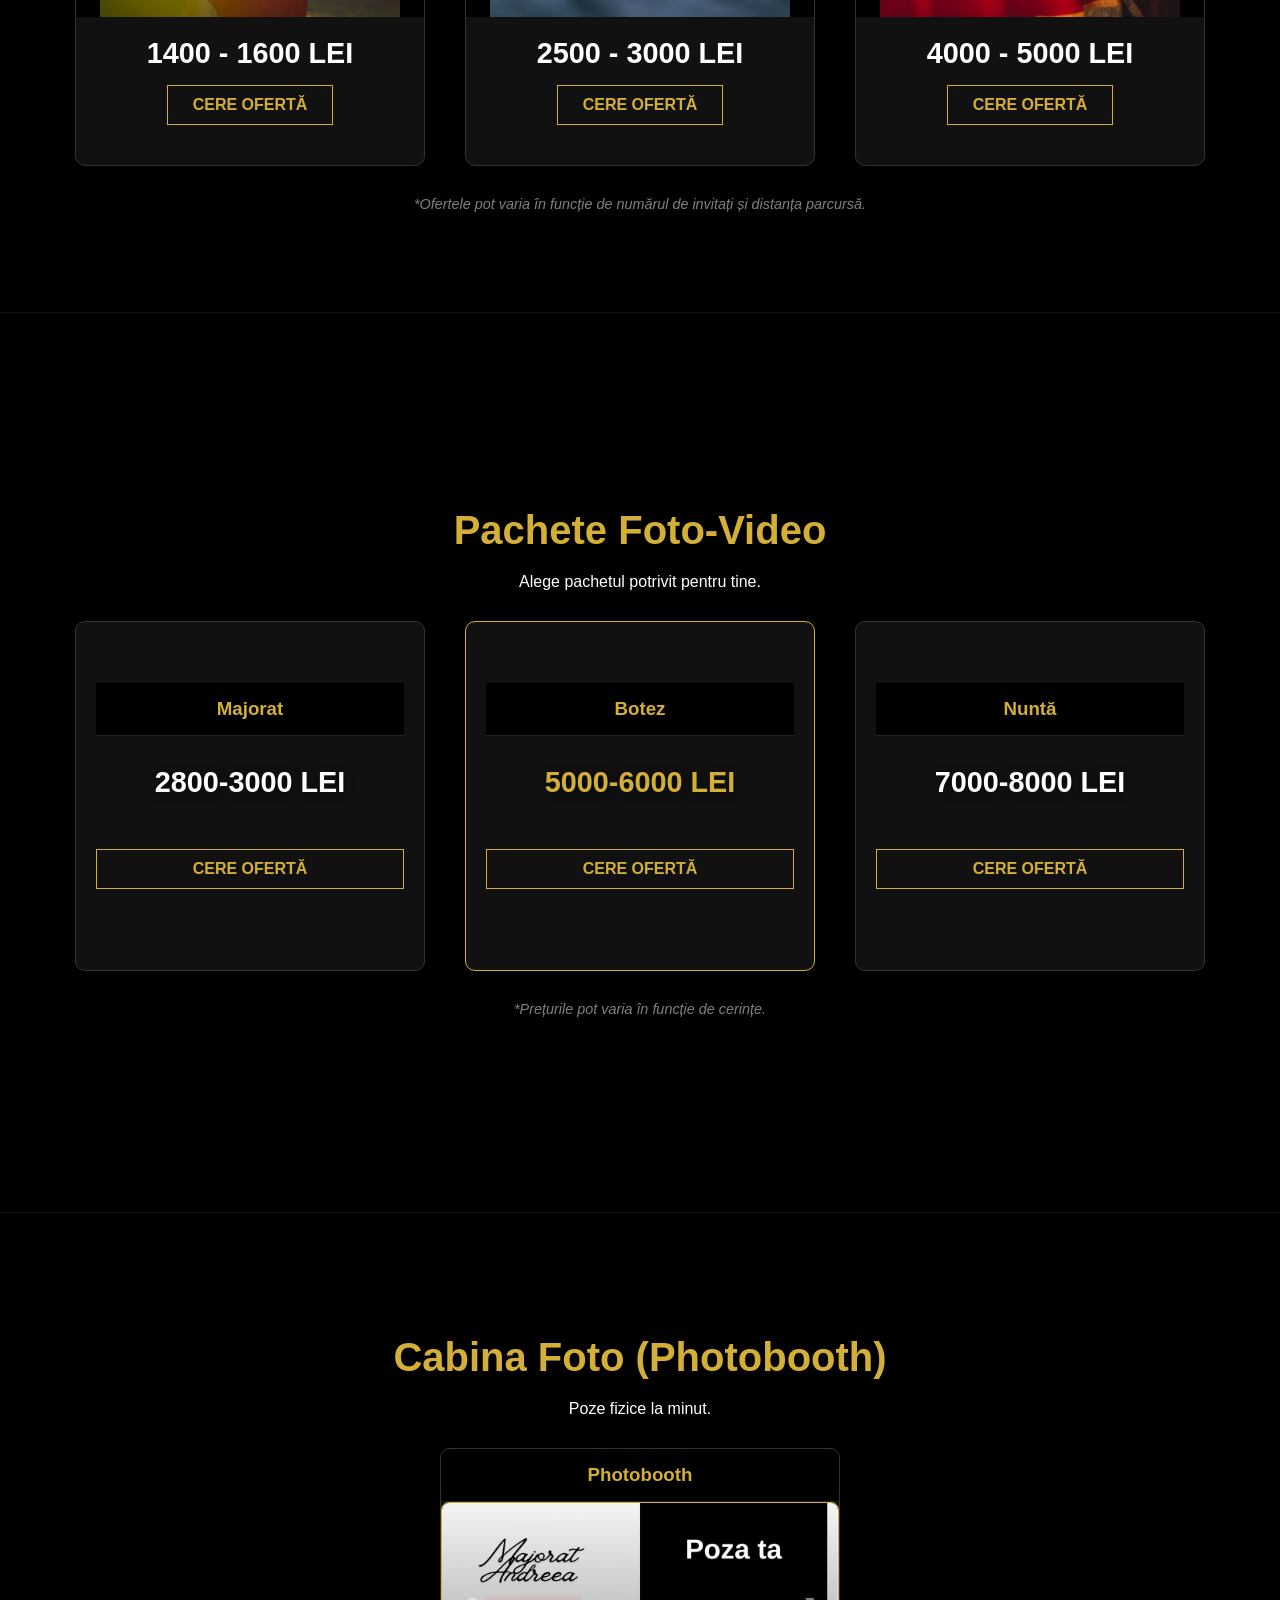
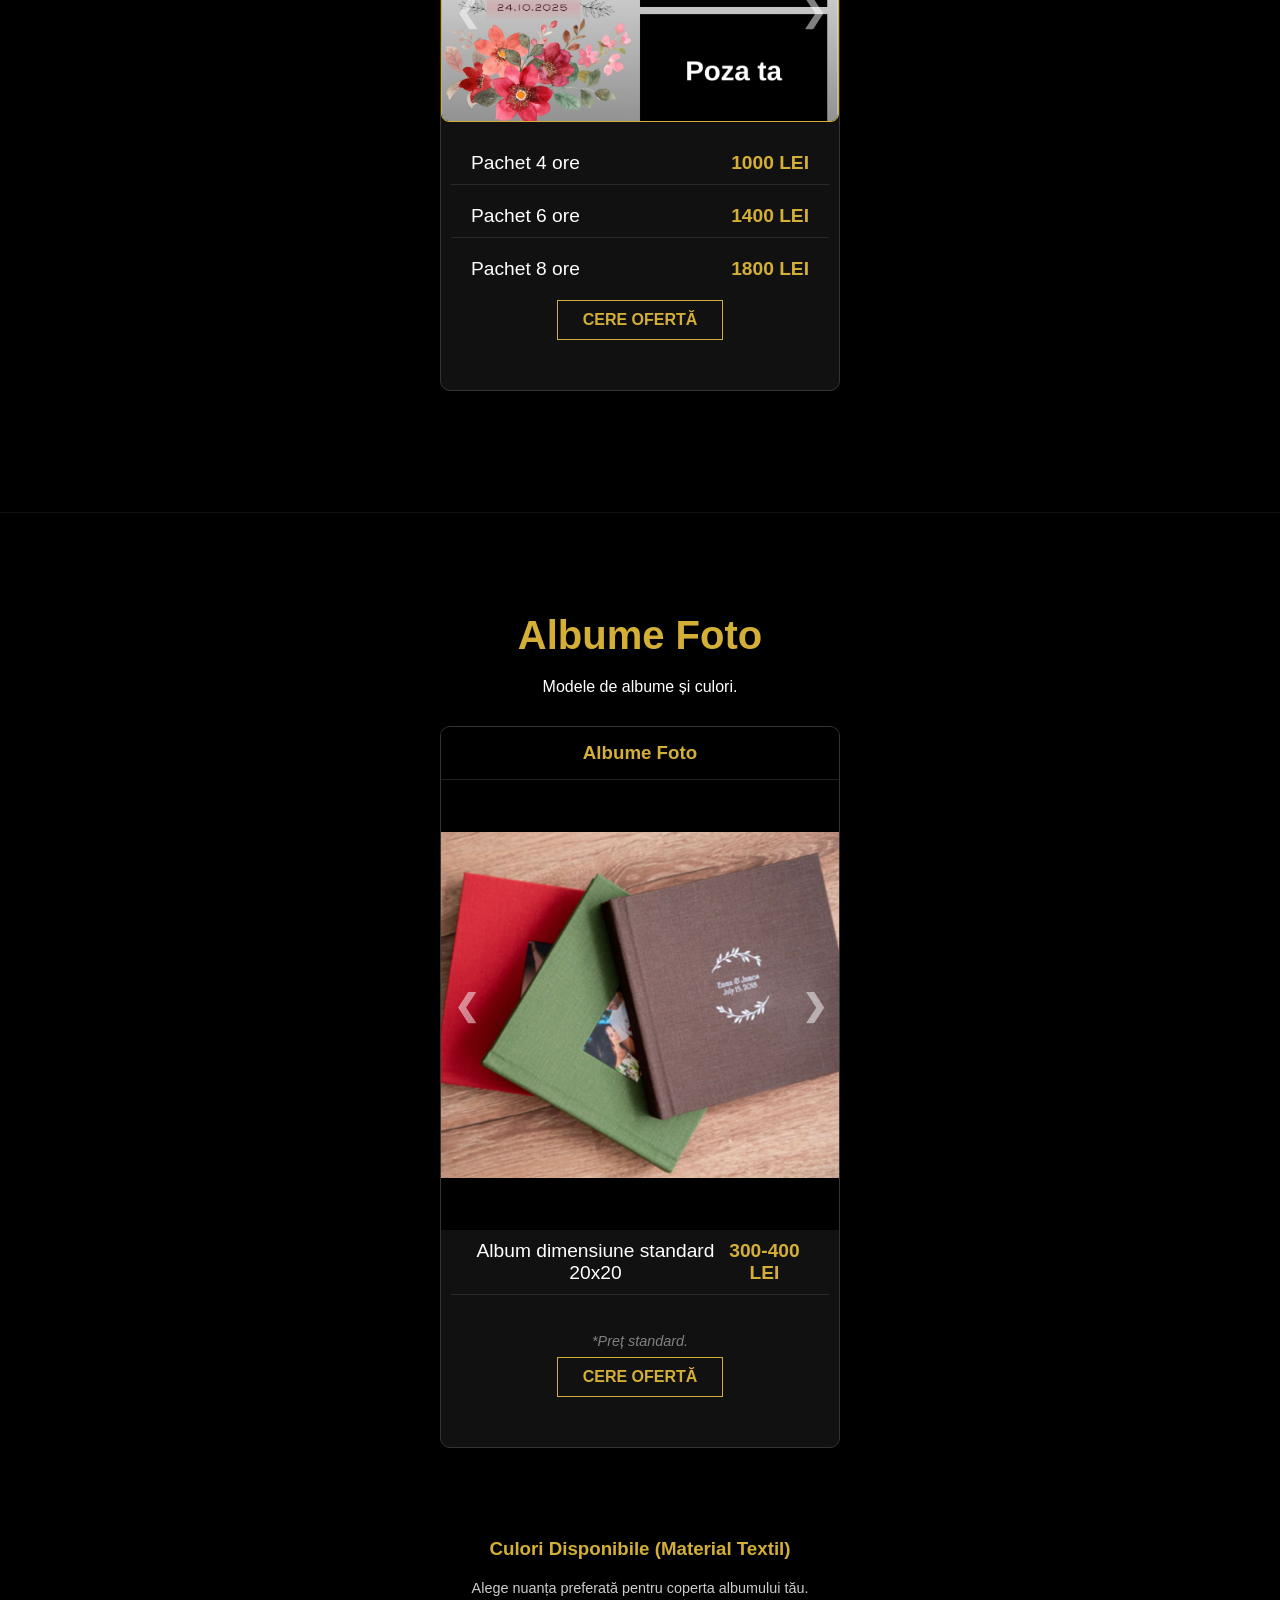
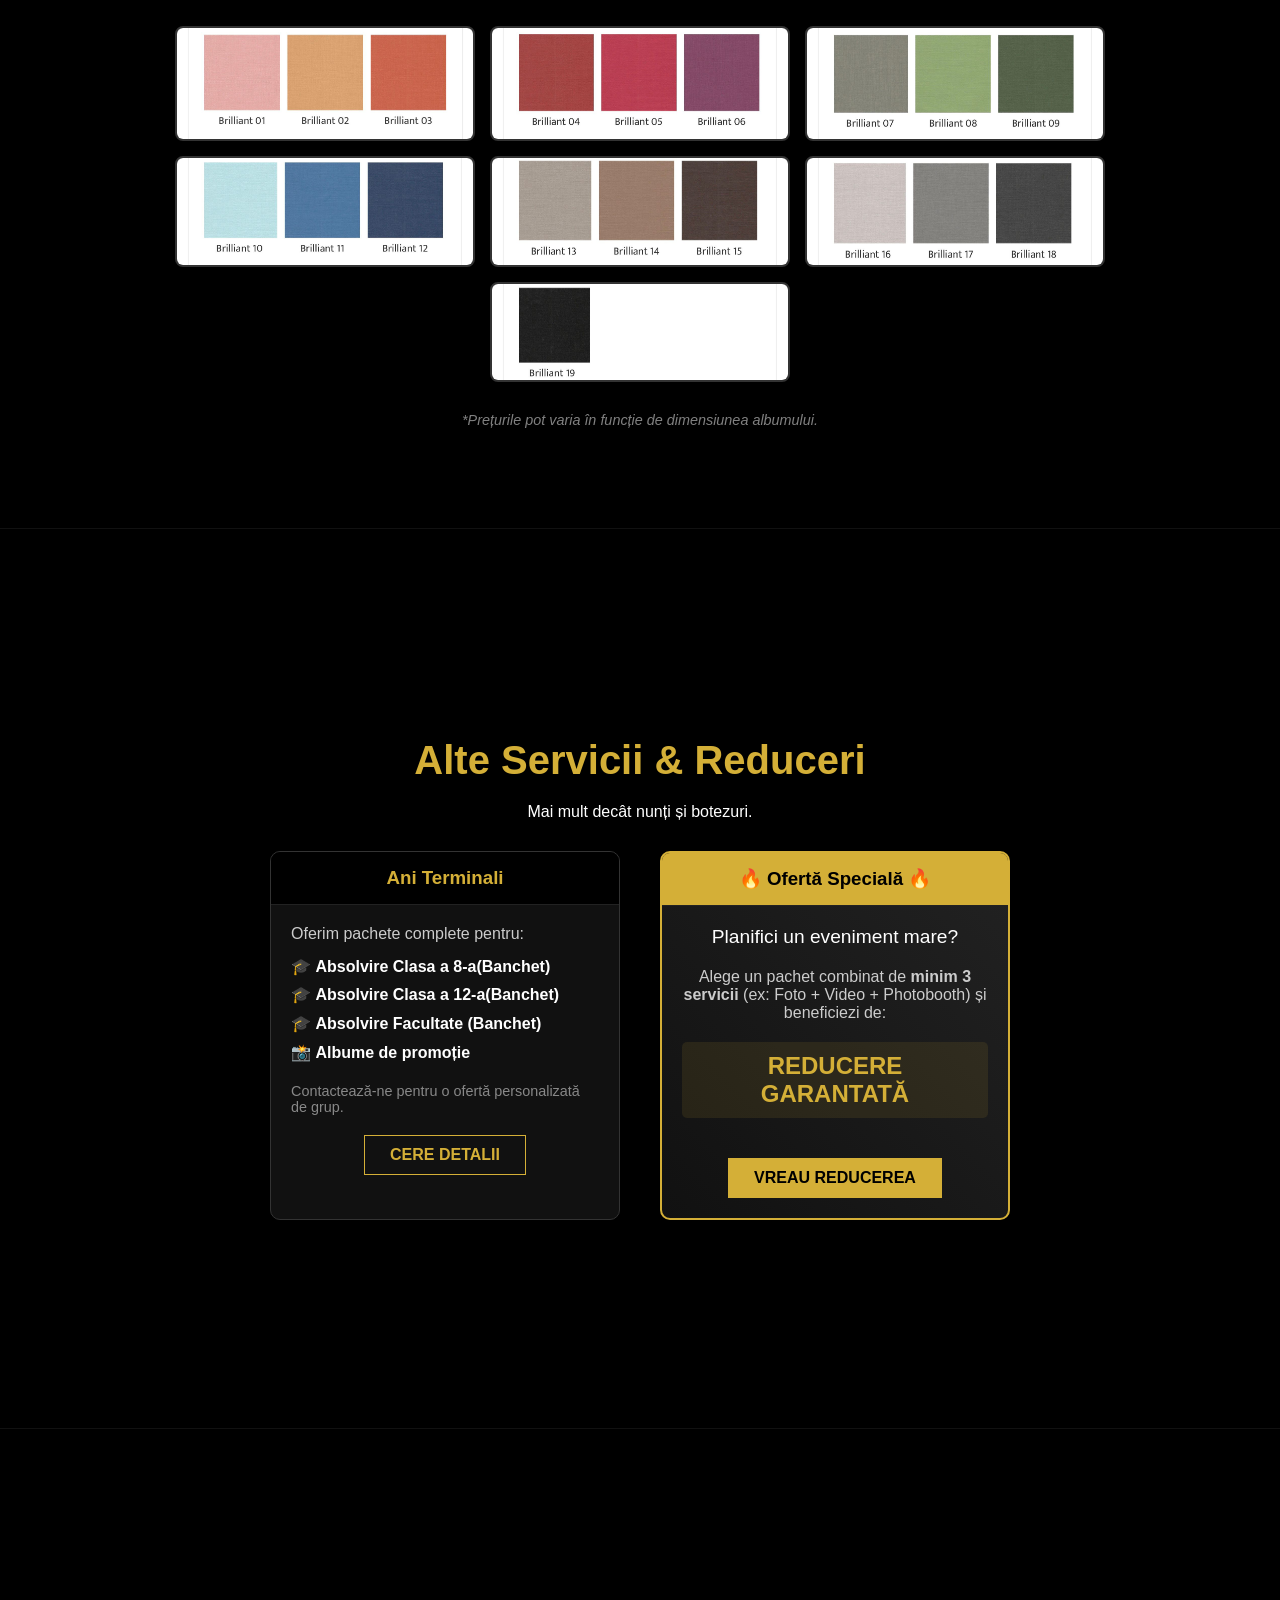
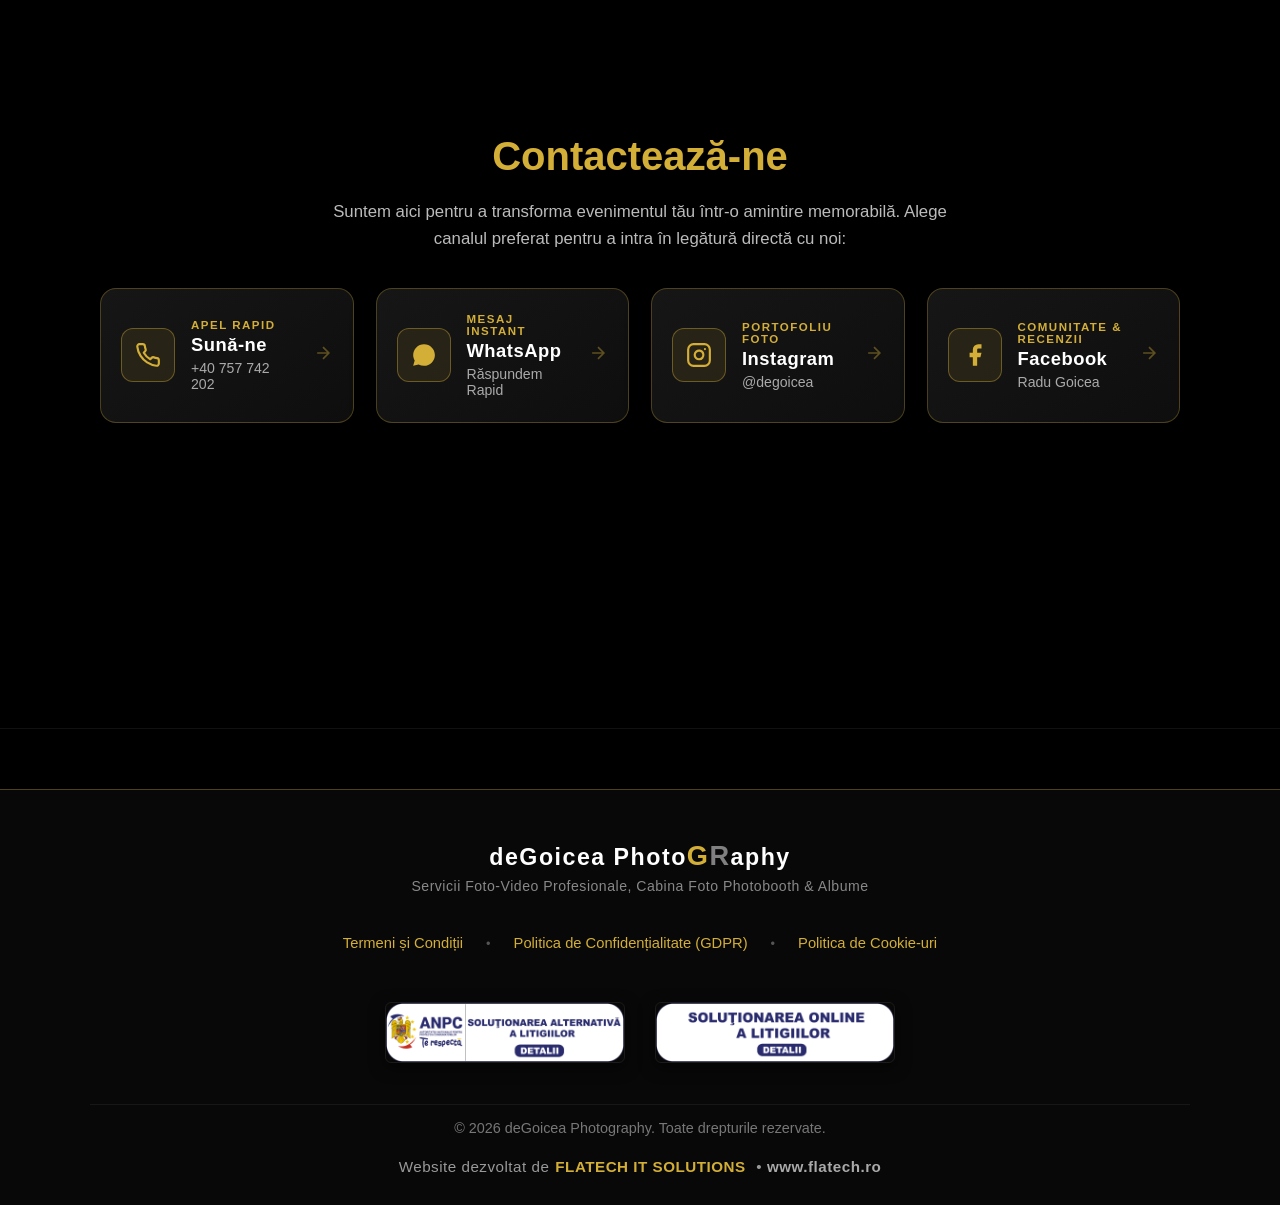
==== commit 4ab121d5: "51" ====
--- a/index.html
+++ b/index.html
@@ -47,7 +47,7 @@
 
     <section id="home" class="hero-section">
         <div class="background-animat"></div>
-        <div class="hero-footer">Toate drepturile rezervate de <a href="https://www.flatech.ro" target="_blank"
+        <div class="hero-footer">Website realizat de <a href="https://www.flatech.ro" target="_blank"
                 rel="noopener noreferrer">FLATECH IT SOLUTIONS</a></div>
     </section>
 
